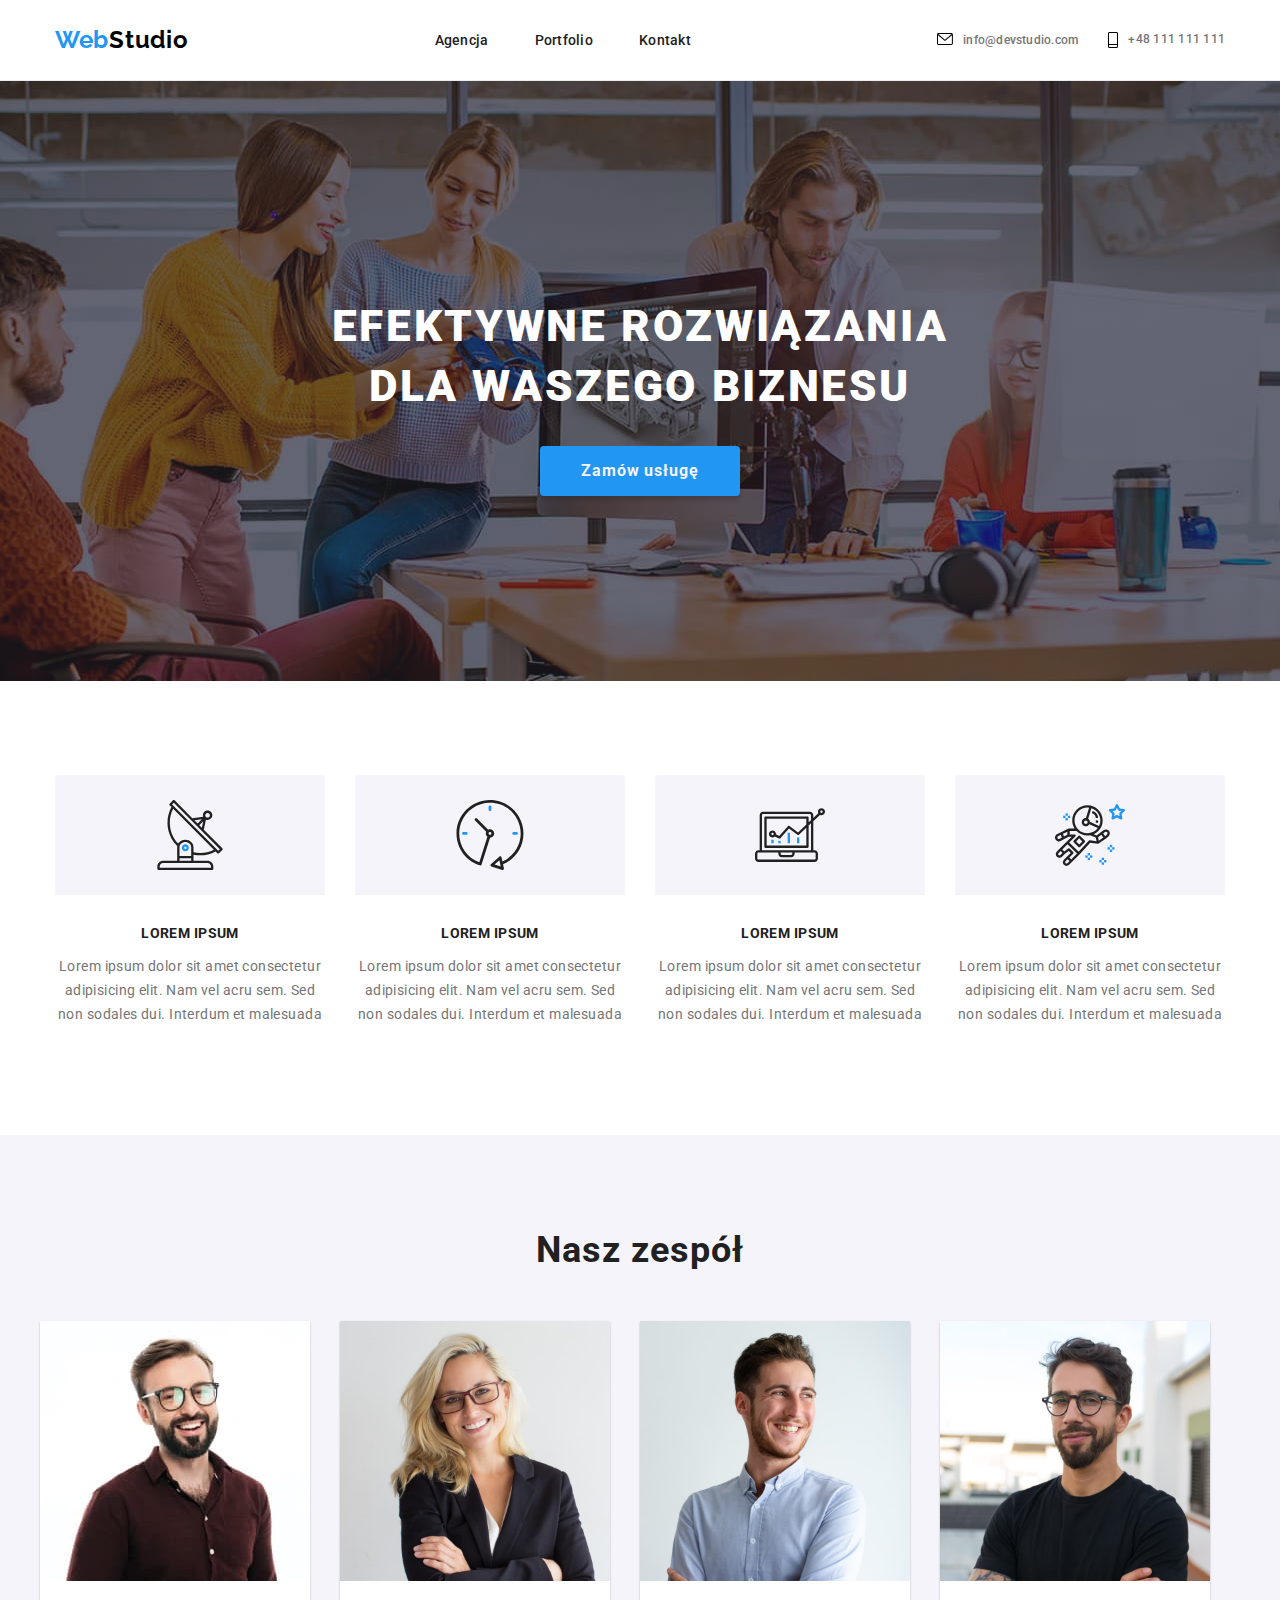
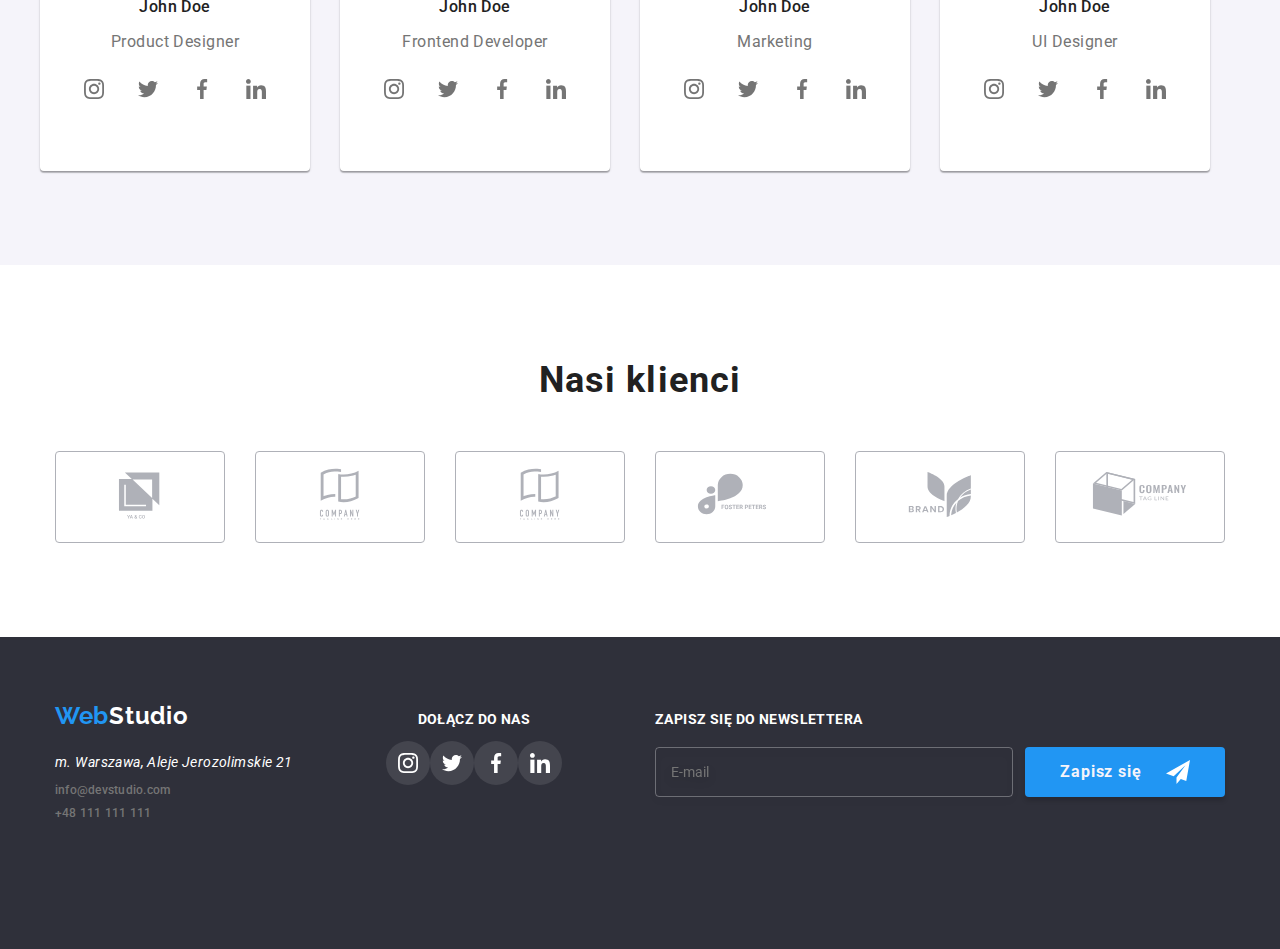
==== index.html @ fd556569 "modal-all devices" ====
<!DOCTYPE html>
<html lang="en">

<head>
    <meta charset="UTF-8">
    <meta http-equiv="X-UA-Compatible" content="IE=edge">
    <meta name="viewport" content="width=device-width, initial-scale=1.0">
    <title>WebStudio</title>
    <link rel="stylesheet" href="./css/modern-normalize.css">
    <link rel="stylesheet" href="./sass/main.css">
    <link rel="preconnect" href="https://fonts.googleapis.com">
    <link rel="preconnect" href="https://fonts.gstatic.com" crossorigin>
    <link
        href="https://fonts.googleapis.com/css2?family=Raleway:wght@700&family=Roboto:wght@400;500;700;900&display=swap"
        rel="stylesheet">
</head>

<body class="body">
    <section class="menu-section">
        <header class="page-header menu-section__page-header container">
            <a class="logo page-header__logo" href="index.html"><span
                    class="logo__accent">Web</span>Studio</a>
            <nav class="nav page-header__nav">
                <ul class="menu page-header__menu">
                    <li class="menu__item menu__item--start"><a class="menu__link active" href="index.html">Agencja</a></li>
                    <li class="menu__item menu__item--middle"><a class="menu__link" href="portfolio.html">Portfolio</a></li>
                    <li class="menu__item menu__item--end"><a class="menu__link" href="">Kontakt</a></li>
                </ul>
            </nav>
            <ul class="contact page-header__contact">
                <li class="contact__item contact__item--start">
                    <a class="link contact__link" href="mailto:info@devstudio.com">
                        <svg class="contact__icon contact__icon--start" width="16" height="12">
                            <use href="./images/icons.svg#icon-envelope"></use>
                        </svg>info@devstudio.com</a>
                </li>
                <li class="contact__item contact__item--end">
                    <a class="link contact__link" href="tel:+48111111111">
                        <svg class="contact__icon contact__icon--end" width="10" height="16">
                            <use href="./images/icons.svg#icon-Vector"></use>
                        </svg>+48 111 111 111</a>
                </li>
            </ul>
            <button class="menu-toggle js-open-menu btn-mobile-menu" type="button" aria-expanded="false" aria-controls="mobile-menu">
                <svg class="btn-mobile-menu__icon" width="40" height="40" viewBox="0 0 40 40" fill="none" xmlns="http://www.w3.org/2000/svg">
                    <path fill-rule="evenodd" clip-rule="evenodd"
                        d="M8 14.6667V12H32V14.6667H8ZM8 21.3333H32V18.6667H8V21.3333ZM8 28H32V25.3333H8V28Z" fill="black" />
                </svg>
            </button>

        </header>
    </section>
    <main>
        <section class="banner section__banner">
            <h1 class="banner__title banner__title--position">
                EFEKTYWNE ROZWIĄZANIA DLA WASZEGO BIZNESU</h1>
            <button class="button banner__button" type="button" data-modal-open>Zamów usługę</button>
        </section>
    <!-- FEATURES -->
        <section class="section">
            <ul class="feature-list container">
                <li class="feature-list__item feature-list__item--top">
                    <figure class="feature-card">
                        <svg class="feature-card__icon feature-card__icon--position" width="70" height="70">
                            <use href="./images/icons.svg#icon-antenna"></use>
                        </svg>
                        <figcaption class="feature-description feature-card__feature-description">
                            <p class="feature-description__name feature-description__name--position">LOREM IPSUM</p>
                            <p class="feature-description__text">
                                Lorem ipsum dolor sit amet consectetur
                                adipisicing elit. Nam vel acru sem. Sed
                                non sodales dui. Interdum et malesuada
                            </p>
                        </figcaption>
                    </figure>
                </li>
                <li class="feature-list__item feature-list__item--middle">
                    <figure class="feature-card">
                        <svg class="feature-card__icon feature-card__icon--position" width="70" height="70">
                            <use href="./images/icons.svg#icon-clock"></use>
                        </svg>
                        <figcaption class="feature-description feature-card__feature-description">
                            <p class="feature-description__name feature-description__name--position">LOREM IPSUM</p>
                            <p class="feature-description__text">
                                Lorem ipsum dolor sit amet consectetur
                                adipisicing elit. Nam vel acru sem. Sed
                                non sodales dui. Interdum et malesuada
                            </p>
                        </figcaption>
                    </figure>
                </li>
                <li class="feature-list__item feature-list__item--middle">
                    <figure class="feature-card">
                        <svg class="feature-card__icon feature-card__icon--position" width="70" height="70">
                            <use href="./images/icons.svg#icon-diagram"></use>
                        </svg>
                        <figcaption class="feature-description feature-card__feature-description">
                            <p class="feature-description__name feature-description__name--position">LOREM IPSUM</p>
                            <p class="feature-description__text">
                                Lorem ipsum dolor sit amet consectetur
                                adipisicing elit. Nam vel acru sem. Sed
                                non sodales dui. Interdum et malesuada
                            </p>
                        </figcaption>
                    </figure>
                </li>
                <li class="feature-list__item feature-list__item--down">
                    <figure class="feature-card">
                        <svg class="feature-card__icon feature-card__icon--position" width="70" height="70">
                            <use href="./images/icons.svg#icon-astronaut"></use>
                        </svg>
                        <figcaption class="feature-description feature-card__feature-description">
                            <p class="feature-description__name feature-description__name--position">LOREM IPSUM</p>
                            <p class="feature-description__text">
                                Lorem ipsum dolor sit amet consectetur
                                adipisicing elit. Nam vel acru sem. Sed
                                non sodales dui. Interdum et malesuada
                            </p>
                        </figcaption>
                    </figure>
                </li>
            </ul>
        </section>
    <!-- SERVICES -->
<!--         <section class="section container">
            <h2 class="section__title">Czym się zajmujemy</h2>
            <ul class="services-list">
                <li class="services-list__item services-list__item--left"><img src="images/image1.jpg" alt="człowiek piszący na klawiaturze" width="370"
                        height="294">
                    <div class="services-list__box services-list__box--position">
                        <p class="services-list__overlay services-list__overlay--position">aplikacje komputerowe</p>
                    </div>
                </li>
                <li class="services-list__item services-list__item--middle"><img src="images/image2.jpg" alt="człowiek używający telefonu" width="370"
                        height="294">
                    <div class="services-list__box services-list__box--position">
                        <p class="services-list__overlay services-list__overlay--position">aplikacje mobilne</p>
                    </div>
                </li>
                <li class="services-list__item services-list__item--right"><img src="images/image3.jpg" alt="tablet z paletą kolorów" width="370"
                        height="294">
                    <div class="services-list__box services-list__box--position">
                        <p class="services-list__overlay services-list__overlay--position">rozwiązania graficzne</p>
                    </div>
                </li>
            </ul>
        </section> -->
    <!-- TEAM -->
        <section class="team section">
            <h2 class="section__title">Nasz zespół</h2>
            <ul class="team-list container">
                <li>
                    <figure class="team-card team-list__team-card">
                        <img src="images/image4.jpg" alt="John Doe" width="270" height="260">
                        <figcaption>
                            <p class="team-card__name">John Doe</p>
                            <p class="team-card__description">Product Designer</p>
                        <ul class="social-list">
                            <li class="social-list__item social-list__item--position">
                                <a class="social-link social-list__social-link social-link--team" href="">
                                    <svg class="social-link__icon social-link__icon--team" width="20" height="20">
                                        <use href="./images/icons.svg#icon-instagram"></use>
                                    </svg></a>
                            </li>
                            <li class="social-list__item social-list__item--position">
                                <a class="social-link social-list__social-link social-link--team" href="">
                                    <svg class="social-link__icon social-link__icon--team" width="20" height="20">
                                        <use href="./images/icons.svg#icon-twitter"></use>
                                    </svg></a>
                            </li>
                            <li class="social-list__item social-list__item--position">
                                <a class="social-link social-list__social-link social-link--team" href="">
                                    <svg class="social-link__icon social-link__icon--team" width="20" height="20">
                                        <use href="./images/icons.svg#icon-facebook"></use>
                                    </svg></a>
                            </li>
                            <li class="social-list__item social-list__item--last">
                                <a class="social-link social-list__social-link social-link--team" href="">
                                    <svg class="social-link__icon social-link__icon--team" width="20" height="20">
                                        <use href="./images/icons.svg#icon-linkedin"></use>
                                    </svg></a>
                            </li>
                        </figcaption>
                    </figure>
                </li>
                <li>
                    <figure class="team-card team-list__team-card">
                        <img src="images/image5.jpg" alt="John Doe" width="270" height="260">
                        <figcaption>
                            <p class="team-card__name">John Doe</p>
                            <p class="team-card__description">Frontend Developer</p>
                            <ul class="social-list">
                                <li class="social-list__item social-list__item--position">
                                    <a class="social-link social-list__social-link social-link--team" href="">
                                        <svg class="social-link__icon social-link__icon--team" width="20" height="20">
                                            <use href="./images/icons.svg#icon-instagram"></use>
                                        </svg></a>
                                </li>
                                <li class="social-list__item social-list__item--position">
                                    <a class="social-link social-list__social-link social-link--team" href="">
                                        <svg class="social-link__icon social-link__icon--team" width="20" height="20">
                                            <use href="./images/icons.svg#icon-twitter"></use>
                                        </svg></a>
                                </li>
                                <li class="social-list__item social-list__item--position">
                                    <a class="social-link social-list__social-link social-link--team" href="">
                                        <svg class="social-link__icon social-link__icon--team" width="20" height="20">
                                            <use href="./images/icons.svg#icon-facebook"></use>
                                        </svg></a>
                                </li>
                                <li class="social-list__item social-list__item--last">
                                    <a class="social-link social-list__social-link social-link--team" href="">
                                        <svg class="social-link__icon social-link__icon--team" width="20" height="20">
                                            <use href="./images/icons.svg#icon-linkedin"></use>
                                        </svg></a>
                                </li>
                        </figcaption>
                    </figure>
                </li>
                <li>
                    <figure class="team-card team-list__team-card">
                        <img src="images/image6.jpg" alt="John Doe" width="270" height="260">
                        <figcaption>
                            <p class="team-card__name">John Doe</p>
                            <p class="team-card__description">Marketing</p>
                            <ul class="social-list">
                                <li class="social-list__item social-list__item--position">
                                    <a class="social-link social-list__social-link social-link--team" href="">
                                        <svg class="social-link__icon social-link__icon--team" width="20" height="20">
                                            <use href="./images/icons.svg#icon-instagram"></use>
                                        </svg></a>
                                </li>
                                <li class="social-list__item social-list__item--position">
                                    <a class="social-link social-list__social-link social-link--team" href="">
                                        <svg class="social-link__icon social-link__icon--team" width="20" height="20">
                                            <use href="./images/icons.svg#icon-twitter"></use>
                                        </svg></a>
                                </li>
                                <li class="social-list__item social-list__item--position">
                                    <a class="social-link social-list__social-link social-link--team" href="">
                                        <svg class="social-link__icon social-link__icon--team" width="20" height="20">
                                            <use href="./images/icons.svg#icon-facebook"></use>
                                        </svg></a>
                                </li>
                                <li class="social-list__item social-list__item--last">
                                    <a class="social-link social-list__social-link social-link--team" href="">
                                        <svg class="social-link__icon social-link__icon--team" width="20" height="20">
                                            <use href="./images/icons.svg#icon-linkedin"></use>
                                        </svg></a>
                                </li>
                        </figcaption>
                    </figure>
                </li>
                <li>
                    <figure class="team-card team-list__team-card team-card--last">
                        <img src="images/image7.jpg" alt="John Doe" width="270" height="260">
                        <figcaption>
                            <p class="team-card__name">John Doe</p>
                            <p class="team-card__description">UI Designer</p>
                            <ul class="social-list">
                                <li class="social-list__item social-list__item--position">
                                    <a class="social-link social-list__social-link social-link--team" href="">
                                        <svg class="social-link__icon social-link__icon--team" width="20"
                                            height="20">
                                            <use href="./images/icons.svg#icon-instagram"></use>
                                        </svg></a>
                                </li>
                                <li class="social-list__item social-list__item--position">
                                    <a class="social-link social-list__social-link social-link--team" href="">
                                        <svg class="social-link__icon social-link__icon--team" width="20"
                                            height="20">
                                            <use href="./images/icons.svg#icon-twitter"></use>
                                        </svg></a>
                                </li>
                                <li class="social-list__item social-list__item--position">
                                    <a class="social-link social-list__social-link social-link--team" href="">
                                        <svg class="social-link__icon social-link__icon--team" width="20"
                                            height="20">
                                            <use href="./images/icons.svg#icon-facebook"></use>
                                        </svg></a>
                                </li>
                                <li class="social-list__item social-list__item--last">
                                    <a class="social-link social-list__social-link social-link--team" href="">
                                        <svg class="social-link__icon social-link__icon--team" width="20"
                                            height="20">
                                            <use href="./images/icons.svg#icon-linkedin"></use>
                                        </svg></a>
                                </li>
                            </ul>
                        </figcaption>
                    </figure>
                </li>
            </ul>
        </section>
    <!-- CLIENTS -->    
        <section class="section">
            <h2 class="section__title">Nasi klienci</h2>
            <ul class="client-list container">
                <li class="client-list__item client-list__item--position">
                    <a href="">
                        <svg class="client-list__logo" width="106" height="60.04">
                            <use href="./images/icons.svg#icon-Logo1"></use>
                        </svg>
                    </a>
                </li>
                <li class="client-list__item client-list__item--position">
                    <a href=""><svg class="client-list__logo" width="106" height="60.04">
                            <use href="./images/icons.svg#icon-Logo2"></use>
                        </svg>
                    </a>
                </li>
                <li class="client-list__item client-list__item--position">
                    <a href=""><svg class="client-list__logo" width="106" height="60">
                            <use href="./images/icons.svg#icon-Logo3"></use>
                        </svg></a>
                </li>
                <li class="client-list__item client-list__item--position">
                    <a href=""><svg class="client-list__logo" width="106" height="60">
                            <use href="./images/icons.svg#icon-Logo4"></use>
                        </svg></a>
                </li>
                <li class="client-list__item client-list__item--position">
                    <a href=""><svg class="client-list__logo" width="106" height="60">
                            <use href="./images/icons.svg#icon-Logo5"></use>
                        </svg></a>
                </li>
                <li class="client-list__item client-list__item--position">
                    <a href=""><svg class="client-list__logo" width="106" height="60">
                            <use href="./images/icons.svg#icon-Logo6"></use>
                        </svg></a>
                </li>
            </ul>

        </section>
    </main>
    <!-- FOOTER -->
    <footer class="footer">
        <section class="footer-content section">
            <section class="address">
                <a class="logo address__logo" href="index.html"><span class="logo__accent">Web</span>Studio</a>
                <ul class="address-list address__address-list">
                    <li class="address-list__item">
                        <address>
                            m. Warszawa, Aleje Jerozolimskie 21
                        </address>
                    </li>
                    <li class="address-list__item">
                        <a class="link address-list__link" href="mailto:info@devstudio.com">info@devstudio.com</a>
                    </li>
                    <li class="address-list__item address-list__item--last">
                        <a class="link address-list__link" href="tel:+48111111111">+48 111 111 111</a>
                    </li>
                </ul>
            </section>
            <div class="social footer__social">
                <p class="social__title social_title--position">dołącz do nas</p>
                <ul class="social-list">
                    <li class="social-list_item social-list__item social-list__item--position--position">
                        <a class="social-link social-list__social-link social-link--footer" href="">
                            <svg class="social-link__icon social-link__icon--footer" width="20" height="20">
                                <use href="./images/icons.svg#icon-instagram"></use>
                            </svg></a>
                    </li>
                    <li class="social-list_item social-list__item social-list__item--position--position">
                        <a class="social-link social-list__social-link social-link--footer" href="">
                            <svg class="social-link__icon social-link__icon--footer" width="20" height="20">
                                <use href="./images/icons.svg#icon-twitter">
                            </svg></a>
                    </li>
                    <li class="social-list_item social-list__item social-list__item--position--position">
                        <a class="social-link social-list__social-link social-link--footer" href="">
                            <svg class="social-link-icon social-link__icon--footer" width="20" height="20">
                                <use href="./images/icons.svg#icon-facebook">
                            </svg></a>
                    </li>
                    <li class="social-list_item social-list__item social-list__item--position--last">
                        <a class="social-link social-list__social-link social-link--footer" href="">
                            <svg class="social-link-icon social-link__icon--footer" width="20" height="20">
                                <use href="./images/icons.svg#icon-linkedin">
                            </svg></a>
                    </li>
                </ul>
            </div>
            <form class="newsletter footer__newsletter">
                <label class="newsletter__label">
                    Zapisz się do newslettera
                    <input class="newsletter__input newsletter__input--position" type="email" name="email" placeholder="E-mail" />
                </label>
                <button class="button newsletter__button button--with-icon-right" type="submit">Zapisz się
                    <svg class="newsletter__icon--right" width="24" height="24">
                        <use href="./images/icons.svg#icon-paperplane">
                        </use>
                    </svg>
                </button>
            </form>
        </section>
    </footer>
    <!-- MODAL -->
    <div class="backdrop is-hidden" data-modal>
        <div class="modal">
            <button type="button" class="close-btn modal__close-btn" data-modal-close>
                <svg class="modal__close-icon" width="11" height="11" viewBox="0 0 11 11"
                    fill="none" xmlns="http://www.w3.org/2000/svg">
                    <path
                        d="M11 1.10786L9.89214 0L5.5 4.39214L1.10786 0L0 1.10786L4.39214 5.5L0 9.89214L1.10786 11L5.5 6.60786L9.89214 11L11 9.89214L6.60786 5.5L11 1.10786Z"
                        fill="black" />
                </svg></button>
            <form class="form">
                <p class="form__title form__title--position">Zostaw swoje dane w formularzu poniżej</p>
                <label for="name" class="form__label form__label--position">
                    Imię
                    <input class="form__input form__input--position" type="text" name="name" id="name" />
                    <svg class="form__icon form-icon--first" height="12" width="12">
                        <use href="./images/icons.svg#icon-username"></use>
                    </svg>
                </label>
                <label for="phone_number" class="form__label form__label--position">
                    Telefon
                    <input class="form__input form__input--position" type="tel" name="phone_number" id="phone_number" />
                    <svg class="form__icon" height="13" width="13">
                        <use href="./images/icons.svg#icon-phone"></use>
                    </svg>
                </label>
                <label for="email" class="form__label form__label--position">
                    Email
                    <input class="form__input form__input--position" type="email" name="email" id="email" />
                    <svg class="form__icon form-icon--last" height="13" width="15">
                        <use href="./images/icons.svg#icon-mail"></use>
                    </svg>
                </label>
                <label for="comment" class="form__label form__label--position">
                    Komentarz
                    <textarea class="form__textarea form__textarea--position" name="comment" id="comment" placeholder="Wprowadź tekst"></textarea>
                </label>
                <input class="checkbox visually-hidden" type="checkbox" name="approval" id="approval" />
                <label for="approval" class="checkbox__label checkbox__label--position">Oświadczam iż akceptuję <a class="checkbox__accent" href="">Regulamin</a> i <a
                        class="checkbox__accent" href="">Politykę Prywatności</a>.
                </label>
                <button class="button form__button form__button--position" type="submit">Wyślij</button>
            </form>
        </div>
    </div>
<!-- MOBILE-MENU -->
    <div class="menu-container js-menu-container is-open mobile-menu" id="mobile-menu">
<!-- ma klase js-menu-container ! i w środku button do zamykania --> 
        <button type="button" class="menu-toggle js-close-menu mobile-menu__close-btn" type="button">
            X
 <!--            <svg class="mobile-menu__close-icon" width="24" height="24">
                <use href="./images/icons#mobile-menu-close"></use>
            </svg> -->
        </button>
        <ul class="mobile-list mobile-menu__mobile-list">
            <li class="mobile-list__item mobile-list__item--position"><a class="mobile-list__link active" href="index.html">Agencja</a></li>
            <li class="mobile-list__item mobile-list__item--position"><a class="mobile-list__link" href="portfolio.html">Portfolio</a></li>
            <li class="mobile-list__item"><a class="mobile-list__link" href="">Kontakt</a></li>
        </ul>
        <ul class="contact-details mobile-menu__contact-details">
            <li class="contact-details__item contact-details__item--start">
                <a class="link contact-details__link contact-details__link--tel" href="tel:+48111111111">
                +48 111 111 111</a>
                </li>
            <li class="contact-details__item contact-details__item--end">
                <a class="link contact-details__link" href="mailto:info@devstudio.com">
                info@devstudio.com</a>
            </li>
        </ul>
        <ul class="mobile-social mobile-menu__mobile-social">
            <li><a class="mobile-social__link mobile-social__link--start" href="">Instagram</a></li>
            <li><a class="mobile-social__link" href="">Twitter</a></li>
            <li><a class="mobile-social__link" href="">Facebook</a></li>
            <li><a class="mobile-social__link mobile-social__link--end" href="">LinkedIn</a></li>
        </ul>
    </div>
<!--klasa js-close-menu-->
    <script src="./js/modal.js"></script>
    <script src="./js/mobile-menu.js"></script>
    <script src="./js/body-scroll-lock.js"></script>
</body>

</html>
---- sass/main.css ----
.body {
  position: relative;
  min-width: 320px;
}

.container {
  max-width: 450px;
  margin: 0 auto;
  padding-left: 15px;
  padding-right: 15px;
}

.section {
  padding-top: 60px;
  padding-bottom: 60px;
  margin: 0;
}
.section__title {
  margin: 0;
  padding: 0;
  font-weight: 700;
  font-size: 28px;
  line-height: 33px;
  text-align: center;
  letter-spacing: 0.03em;
  font-family: "Roboto";
  font-style: normal;
  color: #212121;
}

.portfolio-body {
  background-color: #E5E5E5;
}

figure {
  margin: 0;
  padding: 0;
}

@media screen and (min-width: 768px) {
  .container {
    max-width: 738px;
  }
}
@media screen and (min-width: 1200px) {
  .container {
    max-width: 1200px;
  }

  .section {
    padding-top: 94px;
    padding-bottom: 94px;
  }
  .section__title {
    font-size: 36px;
    line-height: 1.17;
  }
}
.visually-hidden {
  position: absolute;
  clip: rect(1px 1px 1px 1px);
  clip: rect(1px, 1px, 1px, 1px);
  padding: 0;
  border: 0;
  height: 1px;
  width: 1px;
  overflow: hidden;
}

.button {
  width: 200px;
  height: 50px;
  box-shadow: 0px 4px 4px rgba(0, 0, 0, 0.15);
  border-radius: 4px;
  background-color: #2196F3;
  color: #F5F4FA;
  font-family: "Roboto";
  font-style: normal;
  font-weight: 700;
  font-size: 16px;
  line-height: 30px;
  cursor: pointer;
  align-items: center;
  text-align: center;
  letter-spacing: 0.06em;
  border: 0px;
}
.button--with-icon-right {
  display: flex;
  margin: 0 auto;
  align-items: center;
  justify-content: center;
  /* padding: 10px 24px 10px 42px; */
}
.button--small {
  font-weight: 500;
  background-color: #F5F4FA;
  color: #212121;
  line-height: 1.62;
  letter-spacing: 0.03em;
  width: 121px;
  height: 38px;
  transition: color 250ms cubic-bezier(0.4, 0, 0.2, 1), background-color 250ms cubic-bezier(0.4, 0, 0.2, 1), box-shadow 250ms cubic-bezier(0.4, 0, 0.2, 1);
  box-shadow: none;
}
.button--small:hover, .button--small:focus {
  background-color: #2196F3;
  color: #FFFFFF;
  box-shadow: 0px 3px 1px rgba(0, 0, 0, 0.1), 0px 1px 2px rgba(0, 0, 0, 0.08), 0px 2px 2px rgba(0, 0, 0, 0.12);
}

.mobile-menu {
  display: flex;
  flex-direction: column;
  justify-content: space-between;
  position: fixed;
  top: 0;
  left: 0;
  width: 100vw;
  height: 100vh;
  background-color: #FFFFFF;
  z-index: 2;
  transform: translateX(0);
  transition: 250ms cubic-bezier(0.4, 0, 0.2, 1);
}
.mobile-menu.is-open {
  transform: translateX(100%);
}
.mobile-menu__close-btn {
  position: absolute;
  top: 21px;
  right: 25px;
  display: flex;
  align-items: center;
  justify-content: center;
  max-width: 40px;
  height: 40px;
  cursor: pointer;
  border: none;
  z-index: 3;
}
.mobile-menu__close-icon {
  position: relative;
  width: 24px;
  height: 24px;
  overflow: visible;
  display: block;
  z-index: 4;
}
.mobile-menu__mobile-list {
  padding-top: 48px;
  padding-left: 40px;
}
.mobile-menu__contact-details {
  padding-left: 40px;
  margin: 0;
}
.mobile-menu__social {
  margin-left: 40px;
}

.mobile-list {
  list-style: none;
  margin: 0;
}
.mobile-list__item {
  font-family: "Roboto";
  font-style: normal;
  font-weight: 500;
  font-size: 40px;
  line-height: 47px;
  letter-spacing: 0.02em;
  padding-bottom: 0;
}
.mobile-list__item--position {
  padding-bottom: 32px;
}
.mobile-list__link {
  text-decoration: none;
  color: #212121;
}

.active::after {
  display: none;
}

.contact-details {
  list-style: none;
  margin-top: 302px;
}
.contact-details__item {
  font-family: "Roboto";
  font-style: normal;
  font-weight: 500;
}
.contact-details__item--start {
  font-size: 34px;
  line-height: 40px;
  letter-spacing: 0.02em;
}
.contact-details__item--end {
  font-size: 24px;
  line-height: 28px;
  letter-spacing: 0.02em;
  padding-top: 32px;
  padding-bottom: 64px;
}
.contact-details__link {
  color: #757575;
}
.contact-details__link--tel {
  color: #2196F3;
}
.contact-details__link:hover, .contact-details__link:focus {
  display: none;
}

.mobile-social {
  display: flex;
  flex-wrap: nowrap;
  list-style: none;
  align-items: center;
}
.mobile-social__link {
  font-family: "Roboto";
  font-style: normal;
  font-weight: 500;
  font-size: 18px;
  line-height: 22px;
  letter-spacing: 0.02em;
  color: #2196F3;
  text-decoration: none;
  padding-right: 10px;
  padding-left: 10px;
  border-right: 1px solid rgba(33, 33, 33, 0.2);
}
.mobile-social__link--start {
  padding-left: 0;
}
.mobile-social__link--end {
  border-right: none;
}

@media screen and (min-width: 768px) {
  .mobile-menu {
    display: none;
  }
}
.menu-section {
  border-bottom: 1px solid #ECECEC;
}

.page-header {
  background-color: #FFFFFF;
  display: flex;
  align-items: center;
  justify-content: space-between;
}
.page-header__nav {
  display: none;
}

.active {
  position: relative;
  top: 0px;
  left: 0px;
  display: flex;
  color: #2196F3;
}
.active::after {
  content: "";
  width: 51px;
  position: absolute;
  border-top: 4px solid #2196F3;
  border-radius: 2px;
  top: 40px;
}

.btn-mobile-menu {
  border: none;
  background-color: #FFFFFF;
}
.btn-mobile-menu__icon {
  cursor: pointer;
}
.btn-mobile-menu__icon:hover, .btn-mobile-menu__icon:focus {
  color: #2196F3;
}

@media screen and (min-width: 768px) {
  .btn-mobile-menu {
    display: none;
  }

  .page-header__nav {
    display: flex;
    padding-top: 32px;
  }
  .page-header__menu {
    margin-left: 0px;
    padding-bottom: 0px;
    margin: 0;
    padding: 0;
  }

  .menu {
    display: flex;
    max-width: 282px;
    height: 48px;
    font-family: "Roboto";
    font-style: normal;
    font-weight: 500;
    font-size: 14px;
    line-height: 16px;
    letter-spacing: 0.02em;
    color: #212121;
    background-color: #FFFFFF;
    list-style-type: none;
  }
  .menu__item--start, .menu__item--middle {
    padding-right: 46px;
  }
  .menu__link {
    transition: color 250ms cubic-bezier(0.4, 0, 0.2, 1);
    text-decoration: none;
    color: #212121;
  }
  .menu__link:hover, .menu__link:focus {
    color: #2196F3;
  }
}
/* .page-header {
    background-color:$indexBackgroundColor;
    font-size: 14px;
    font-weight: 500;
    line-height: 1.14;
    letter-spacing: 0.02em;
    display: flex;
    align-items: baseline;
    justify-content: center;
    font-family: 'Roboto', 'Raleway', sans-serif;
    color: $darkTextColor;

    &__nav{
        padding-top: 32px;
    }

    &__menu {
        margin-left: 0px;
        padding-bottom: 0px;
        margin: 0;
        padding: 0;
    }
}


.menu {
    display: flex;
    max-width: 254px;
    height: 48px;
    font-family: 'Roboto', 'Raleway', sans-serif;
    color: $darkTextColor;
    background-color:$indexBackgroundColor;
    list-style-type: none;
}


.menu__item{

    &--start,
    &--middle {
    padding-right: 46px;
    padding-top: 32px;
    }

    &--end {
    padding-top: 32px;
    }
}


.menu__link {
    transition: color 250ms cubic-bezier(0.4, 0, 0.2, 1);
    text-decoration: none;
    color: $darkTextColor;

    &:hover,
    &:focus {
        color: $brandColor;
    }
}

.active {
    position: relative;
    top: 0px;
    left: 0px;
    display: flex;
    color: $brandColor;

    &::after{
        content: "";
        width: 51px;
        position: absolute;
        border-top: 4px solid $brandColor;
        border-radius: 2px;
        top: 40px;
    }
}
 */
.logo {
  display: block;
  font-family: "Raleway";
  font-weight: 700;
  font-size: 24px;
  line-height: 28px;
  letter-spacing: 0.03em;
  transition: color 250ms cubic-bezier(0.4, 0, 0.2, 1);
  text-decoration: none;
  border: none;
}
.logo:hover, .logo:focus {
  color: #2196F3;
}
.logo__accent {
  color: #2196F3;
}

.page-header__logo {
  margin: 0;
  padding-top: 24px;
  padding-bottom: 25px;
  color: #000000;
  max-width: 145px;
}

/* .logo {
    font-family: 'Raleway';
    font-weight: 700;
    font-size: 26px;
    line-height: 1;
    letter-spacing: 0.03em;
    text-align: center;
    transition: color 250ms cubic-bezier(0.4, 0, 0.2, 1);
    text-decoration: none;

    &:hover,
    &:focus {
        color: $brandColor;
    }

    &__accent {
        color: $accentColor;
        }
}

.page-header__logo {
    margin-left: 0px;
    padding-left: 0px;
    padding-right: 0px;
    margin-right: 93px;
    padding-top: 24px;
    padding-bottom: 25px;
    color: $logoDarkColor;
    flex-basis: 145px;
} */
.address__logo {
  text-align: center;
  padding-bottom: 20px;
  color: #FFFFFF;
}

@media screen and (min-width: 768px) {
  .page-header__logo {
    padding-left: 0px;
    padding-right: 0px;
    margin-right: 0px;
  }
}
.link {
  text-decoration: none;
  display: flex;
  flex-wrap: nowrap;
  transition: color 250ms cubic-bezier(0.4, 0, 0.2, 1);
  font-family: "Roboto", "Raleway", sans-serif;
  background-color: #FFFFFF;
}
.link:hover, .link:focus {
  color: #2196F3;
}
.link:hover .contact__icon, .link:focus .contact__icon {
  fill: #2196F3;
}

/* .contact {
    display: flex;
    flex-wrap: nowrap;
    align-items: center;
    justify-content: center;
    list-style-type: none;
}

.contact__item{
    &--start{
        padding-right: 30px;
    }

    &--end{
        padding-right: 0px;
    }
}


.contact__icon {
    transition: fill 250ms cubic-bezier(0.4, 0, 0.2, 1);

    &--start,
    &--end{
        margin-right: 10px;
    }
}

 */
.page-header__contact {
  display: none;
  color: #757575;
  /*     margin-right: 0px;
      padding-right: 0px;
      padding-left: 0px;
      margin-left: 345px; */
}

.address-list__link,
.address-list__link {
  color: rgba(255, 255, 255, 0.6);
  display: block;
  background-color: #2F303A;
}

@media screen and (min-width: 768px) {
  .page-header__contact {
    padding-left: 0;
    margin: 0;
  }

  .contact {
    display: block;
    color: #757575;
    list-style: none;
  }

  .link {
    color: #757575;
    font-family: "Roboto";
    font-style: normal;
    font-weight: 500;
    font-size: 12px;
    line-height: 14px;
    letter-spacing: 0.02em;
  }

  .contact__icon {
    max-width: 14px;
    transition: fill 250ms cubic-bezier(0.4, 0, 0.2, 1);
  }
  .contact__icon--start, .contact__icon--end {
    margin-right: 8px;
  }
}
@media screen and (min-width: 1200px) {
  .contact {
    display: flex;
    flex-wrap: nowrap;
    align-items: center;
    justify-content: center;
  }

  .contact__item--start {
    padding-right: 30px;
  }
  .contact__item--end {
    padding-right: 0px;
  }

  .contact__icon {
    max-width: 16px;
  }
  .contact__icon--start, .contact__icon--end {
    margin-right: 10px;
  }
}
.section__banner {
  margin-left: auto;
  margin-right: auto;
  padding-left: 0;
}

.banner {
  background-color: #2F303A;
  display: flex;
  height: 400px;
  flex-direction: column;
  align-items: center;
  justify-content: center;
  background-image: linear-gradient(rgba(47, 48, 58, 0.4), rgba(47, 48, 58, 0.4)), url(../images/backphoto.jpg);
  background-size: cover;
  background-repeat: no-repeat;
  background-position: center;
}
.banner__title {
  font-family: "Roboto";
  font-style: normal;
  font-weight: 900;
  font-size: 26px;
  line-height: 42px;
  text-align: center;
  letter-spacing: 0.06em;
  text-transform: uppercase;
  color: #FFFFFF;
  max-width: 365px;
}
.banner__title--position {
  padding: 0;
  margin-bottom: 40px;
}

@media screen and (min-width: 768px) {
  .banner__title--position {
    padding: 0;
    margin-bottom: 30px;
  }
}
@media screen and (min-width: 1200px) {
  .banner {
    height: 600px;
  }
  .banner__title {
    font-size: 44px;
    line-height: 60px;
    max-width: 696px;
  }
  .banner__title--position {
    padding-left: 0px;
    padding-right: 0px;
  }
}
.feature-list {
  font-size: 14px;
  letter-spacing: 0.03em;
  list-style-type: none;
  margin: 0 auto;
}
.feature-list__item {
  display: flex;
  flex-direction: column;
  align-items: space-between;
  flex-basis: 994px;
  justify-content: center;
}
.feature-list__item--top, .feature-list__item--middle {
  margin-bottom: 30px;
}

.feature-card {
  display: flex;
  flex-direction: column;
  border-radius: 4px;
  align-items: center;
  justify-content: center;
  background-color: #F5F4FA;
}
.feature-card__icon--position {
  margin-top: 25px;
  margin-bottom: 25px;
}
.feature-card__feature-description {
  background-color: #FFFFFF;
  text-align: center;
}

.feature-description__name {
  font-family: "Roboto";
  font-style: normal;
  font-weight: 700;
  font-size: 14px;
  line-height: 16px;
  letter-spacing: 0.03em;
  text-transform: uppercase;
  color: #212121;
}
.feature-description__name--position {
  margin-top: 30px;
  margin-bottom: 10px;
}
.feature-description__text {
  font-family: "Roboto";
  font-style: normal;
  font-size: 14px;
  font-weight: 400;
  line-height: 1.71;
  letter-spacing: 0.03em;
  color: #757575;
}

@media screen and (min-width: 768px) {
  .feature-list {
    display: flex;
    flex-wrap: wrap;
    align-items: center;
    justify-content: space-between;
  }
  .feature-list__item {
    flex-basis: calc(50% - 30px);
    max-width: 354px;
  }
  .feature-list__item--top, .feature-list__item--middle {
    margin-bottom: 0px;
  }

  .feature-card {
    max-width: 345px;
  }
  .feature-card--position {
    margin-top: 0px;
    margin-bottom: 0px;
  }
}
@media screen and (min-width: 1200px) {
  .feature-list {
    flex-wrap: nowrap;
  }
  .feature-list__item {
    max-width: 270px;
    margin-bottom: 0px;
  }

  .feature-card {
    max-width: 270px;
  }
}
.services-list {
  display: flex;
  justify-content: space-between;
  list-style-type: none;
  padding: 0;
  margin: 0;
}
.services-list__item--left, .services-list__item--middle {
  margin-right: 30px;
  margin-top: 50px;
  margin-left: 0;
  position: relative;
}
.services-list__item--right {
  margin-top: 50px;
  margin-left: 0;
  position: relative;
}
.services-list__overlay {
  font-family: "Roboto";
  font-style: normal;
  text-transform: uppercase;
  font-weight: 700;
  font-size: 14px;
  line-height: 16px;
  text-align: center;
  letter-spacing: 0.03em;
  color: #FFFFFF;
}
.services-list__overlay--position {
  margin: 0;
  padding-top: 27px;
}
.services-list__box {
  width: 100%;
  height: 70px;
  background-color: rgba(47, 48, 58, 0.8);
}
.services-list__box--position {
  position: absolute;
  top: 224px;
  left: 0;
}

.team {
  background-color: #F5F4FA;
}

.team-list {
  list-style-type: none;
}
.team-list__team-card {
  margin-top: 30px;
  margin-right: 0;
  margin-left: 0;
}

.team-card {
  display: flex;
  flex-direction: column;
  flex-basis: 622px;
  max-width: 450px;
  align-items: center;
  background-color: #FFFFFF;
  box-shadow: 0px 1px 3px rgba(0, 0, 0, 0.12), 0px 1px 1px rgba(0, 0, 0, 0.14), 0px 2px 1px rgba(0, 0, 0, 0.2);
  border-radius: 0px 0px 4px 4px;
}
.team-card--last {
  margin-right: 0;
}
.team-card__name {
  font-family: "Roboto";
  font-style: normal;
  font-weight: 500;
  font-size: 16px;
  line-height: 19px;
  text-align: center;
  letter-spacing: 0.03em;
  color: #212121;
}
.team-card__description {
  color: #757575;
  font-family: "Roboto";
  font-style: normal;
  font-weight: 400;
  font-size: 16px;
  line-height: 19px;
  text-align: center;
  letter-spacing: 0.03em;
}

@media screen and (min-width: 768px) {
  .team-list {
    display: flex;
    flex-wrap: wrap;
    justify-content: center;
  }
  .team-list__team-card {
    margin-right: 30px;
  }

  .team-card {
    flex-basis: 536px;
    max-width: 354px;
  }
}
@media screen and (min-width: 1200px) {
  .team-list {
    flex-wrap: nowrap;
  }
  .team-list__team-card {
    margin-top: 50px;
  }

  .team-card {
    flex-basis: 260px;
    width: 270px;
  }
}
.social-list {
  display: flex;
  justify-content: center;
  list-style-type: none;
  margin: 0;
  padding: 0;
  /*     padding: 0 0 30px 0; */
}
.social-list__item--position {
  margin-right: 10px;
  margin-bottom: 60px;
}
.social-list__item--last {
  margin-right: 0px;
  margin-bottom: 60px;
}

.social-link {
  display: flex;
  width: 44px;
  height: 44px;
  border-radius: 50%;
  align-items: center;
  justify-content: center;
  transition: background-color 250ms cubic-bezier(0.4, 0, 0.2, 1);
}
.social-link--team {
  background-color: #FFFFFF;
}
.social-link__icon {
  transition: fill 250ms cubic-bezier(0.4, 0, 0.2, 1);
}
.social-link__icon--team {
  fill: #757575;
}
.social-link__icon--footer {
  fill: #FFFFFF;
}
.social-link:hover, .social-link:focus {
  background-color: #2196F3;
  fill: #FFFFFF;
}
.social-link:hover .social-link__icon--team, .social-link:focus .social-link__icon--team {
  fill: #FFFFFF;
}
.social-link--footer {
  background-color: rgba(255, 255, 255, 0.1);
}

.social {
  display: block;
}
.social__title {
  text-align: center;
  font-family: "Roboto";
  font-style: normal;
  font-weight: 700;
  font-size: 14px;
  line-height: 16px;
  letter-spacing: 0.03em;
  text-transform: uppercase;
  color: #FFFFFF;
}
.social__title--position {
  margin-bottom: 20px;
}

@media screen and (min-width: 768px) {
  .social__title--position {
    margin-top: 0;
  }
}
/* .social {
    display: flex;
    flex-direction: column;
    padding-left:70px;

    &__title{
        font-family: 'Roboto';
        font-style: normal;
        font-weight: 700;
        font-size: 14px;
        line-height: 16px;
        letter-spacing: 0.03em;
        text-transform: uppercase;
        color: $lightTextColor;

        &--position{
            margin-top: 0;
        }
    }
}
 */
.client-list {
  display: flex;
  flex-wrap: wrap;
  align-content: space-between;
  justify-content: space-between;
  list-style-type: none;
  margin: 0 auto;
}
.client-list__logo {
  fill: #AFB1B8;
  transition: fill 250ms cubic-bezier(0.4, 0, 0.2, 1);
}
.client-list__item {
  display: flex;
  flex-basis: calc(50% - 30px);
  max-width: 210px;
  height: 92px;
  border: 1px solid #AFB1B8;
  border-radius: 4px;
  align-items: center;
  justify-content: center;
  transition: border 250ms cubic-bezier(0.4, 0, 0.2, 1);
}
.client-list__item--position {
  margin-top: 30px;
}
.client-list__item--position-last {
  margin-top: 30px;
}
.client-list__item:hover, .client-list__item:focus {
  border: 1px solid #2196F3;
}
.client-list__item:hover .client-list__logo, .client-list__item:focus .client-list__logo {
  fill: #2196F3;
}

@media screen and (min-width: 768px) {
  .client-list__item {
    flex-basis: calc(33.3333333333% - 30px);
  }
}
@media screen and (min-width: 1200px) {
  .client-list__item {
    flex-basis: 170px;
    min-width: 170px;
    flex-wrap: nowrap;
    height: 92px;
  }
  .client-list__item--position {
    margin-top: 50px;
  }
}
.footer {
  background-color: #2F303A;
  font-size: 14px;
  line-height: 1.71;
  letter-spacing: 0.03em;
  color: #FFFFFF;
}

.footer-content {
  padding-top: 60px;
  padding-bottom: 60px;
}

.address {
  padding-bottom: 20px;
}

.address-list {
  list-style-type: none;
  margin: 0;
  padding: 0;
  text-align: center;
}
.address-list__item {
  margin-bottom: 8px;
  font-family: "Roboto";
  font-style: normal;
  font-weight: 400;
  font-size: 14px;
  line-height: 24px;
  letter-spacing: 0.03em;
  color: #FFFFFF;
}
.address-list__item--last {
  margin-bottom: 0;
}

@media screen and (min-width: 768px) {
  .footer-content {
    display: flex;
    flex-wrap: wrap;
    justify-content: space-between;
    align-items: baseline;
    margin: 0 89px 0 76px;
  }

  .address {
    padding-bottom: 60px;
  }
}
@media screen and (min-width: 1200px) {
  .footer-content {
    max-width: 1200px;
    flex-wrap: nowrap;
    margin: 0 auto;
    padding-right: 15px;
    padding-left: 15px;
  }

  .address {
    display: flex;
    flex-direction: column;
    align-items: flex-start;
  }

  .address-list {
    display: flex;
    flex-direction: column;
  }
  .address-list__item {
    margin-bottom: 9px;
    display: inline-block;
    text-align: left;
  }
}
/* 

.address {
    display: flex;
    flex-direction: column;
    align-items: flex-start;
}


.address-list {
    width: 246px;
    height: 81px;
    display: flex;
    flex-direction: column;
    list-style-type: none;
    margin: 0;
    padding: 0;

    &__item{
        margin-bottom: 9px;
        display: inline-block;
        font-family: 'Roboto';
        font-style: normal;
        font-weight: 400;
        font-size: 14px;
        line-height: 24px;
        letter-spacing: 0.03em;
        color: $lightTextColor;
    }
} */
.newsletter__label {
  display: block;
  font-family: "Roboto";
  font-style: normal;
  font-weight: 700;
  font-size: 14px;
  line-height: 16px;
  letter-spacing: 0.03em;
  text-transform: uppercase;
  color: #FFFFFF;
  text-align: center;
}
.newsletter__input {
  display: block;
  width: 358px;
  height: 50px;
  background-color: inherit;
  border: 1px solid rgba(255, 255, 255, 0.3);
  filter: drop-shadow(0px 4px 4px rgba(0, 0, 0, 0.15));
  border-radius: 4px;
}
.newsletter__input--position {
  margin: 20px auto;
  padding-left: 15px;
}
.newsletter__input:placeholder {
  font-family: "Roboto";
  font-style: normal;
  display: flex;
  align-items: center;
  letter-spacing: 0.03em;
  color: rgba(255, 255, 255, 0.6);
  font-weight: 400;
  font-size: 16px;
  line-height: 20px;
  letter-spacing: 0.03em;
}
.newsletter__icon--right {
  margin-left: 24px;
}

@media screen and (min-width: 768px) {
  .newsletter {
    display: block;
    text-align: center;
    margin: 0 auto;
    padding: 0 152px 0 166px;
  }
}
@media screen and (min-width: 1200px) {
  .newsletter {
    padding: 0;
    display: flex;
    justify-content: space-between;
    margin: 0;
    align-items: flex-end;
  }
  .newsletter__label {
    text-align: left;
    display: flex;
    flex-direction: column;
    padding-bottom: 0;
  }
  .newsletter__input--position {
    margin-right: 12px;
    margin-bottom: 0;
  }
}
/* .footer__newsletter {
    padding-left: 78px;
}

.newsletter {
    display: flex;

    &__label{
        font-family: 'Roboto';
        font-style: normal;
        font-weight: 700;
        font-size: 14px;
        line-height: 16px;
        letter-spacing: 0.03em;
        text-transform: uppercase;
        color: $lightTextColor;
        display: flex;
        flex-direction: column;
    }

    &__input{
        width: 358px;
        height: 50px;
        background-color: inherit;
        border: 1px solid rgba(255, 255, 255, 0.3);
        filter: drop-shadow(0px 4px 4px rgba(0, 0, 0, 0.15));
        border-radius: 4px;

        &--position{
            margin-right: 12px;
            margin-top: 20px;
            padding: 15px 295px 15px 16px;
        }

        &:placeholder{
            font-family: 'Roboto';
            font-style: normal;
            display: flex;
            align-items: center;
            letter-spacing: 0.03em;
            color: rgba(255, 255, 255, 0.6);
            font-weight: 400;
            font-size: 16px;
            line-height: 20px;
            letter-spacing: 0.03em;
        }
    }

    &__icon{

        &--right{
            margin-left: 24px;
        }
    }
}

 */
.filters {
  display: flex;
  flex-direction: row;
  flex-wrap: wrap;
  justify-content: center;
  list-style-type: none;
}
.filters__item--position {
  margin-right: 8px;
  margin-left: 0;
  margin-top: 0;
  margin-bottom: 34px;
}
.filters__item--last {
  margin: 0;
  margin-bottom: 34px;
}

.project__filters {
  padding: 0;
  margin: 0;
}

.project-list {
  display: flex;
  flex-wrap: wrap;
  justify-content: space-between;
  margin: 0;
  list-style-type: none;
  padding: 0;
}
.project-list__item {
  margin-left: 0;
  margin-top: 0px;
}
.project-list__item--first-row {
  margin-bottom: 30px;
}
.project-list__item--last-row {
  margin-top: 30px;
}

.project-card {
  display: flex;
  flex-direction: column;
  flex-basis: 404px;
  max-width: 370px;
  transition: box-shadow 250ms cubic-bezier(0.4, 0, 0.2, 1);
}
.project-card:hover, .project-card:focus {
  box-shadow: 0px 1px 1px rgba(0, 0, 0, 0.12), 0px 4px 4px rgba(0, 0, 0, 0.06), 1px 4px 6px rgba(0, 0, 0, 0.16);
}
.project-card__project-description {
  padding: 20px 24px;
  z-index: 2;
}
.project-card__overlay {
  font-family: "Roboto";
  font-style: normal;
  position: absolute;
  top: 0;
  left: 0;
  width: 100%;
  height: 294px;
  background-color: rgba(33, 150, 243, 0.9);
  transform: translateY(100%);
  transition: transform 250ms cubic-bezier(0.4, 0, 0.2, 1);
  margin: 0;
  font-weight: 400;
  font-size: 18px;
  line-height: 1.56;
  letter-spacing: 0.03em;
  color: #FFFFFF;
  padding: 49px 45px 49px 24px;
}

.project-description {
  border: 1px solid #EEEEEE;
  background-color: #FFFFFF;
}
.project-description__name {
  font-family: "Roboto";
  font-style: normal;
  font-weight: 700;
  font-size: 18px;
  line-height: 36px;
  letter-spacing: 0.06em;
  color: #212121;
  margin-top: 0;
  margin-bottom: 4px;
}
.project-description__text {
  font-family: "Roboto";
  font-style: normal;
  font-weight: 400;
  font-size: 16px;
  letter-spacing: 0.03em;
  line-height: 1.88;
  color: #757575;
  margin: 0;
}

.box {
  position: relative;
  top: 0;
  left: 0;
  width: 100%;
  height: 100%;
  overflow: hidden;
  z-index: 1;
}
.box:hover .project-card__overlay {
  transform: translateY(0%);
}

.modal {
  position: -webkit-sticky;
  position: sticky;
  max-width: 450px;
  height: 609px;
  margin: 0 auto;
  top: 93px;
  background: #FFFFFF;
  box-shadow: 0px 1px 3px rgba(0, 0, 0, 0.12), 0px 1px 1px rgba(0, 0, 0, 0.14), 0px 2px 1px rgba(0, 0, 0, 0.2);
  border-radius: 4px;
  transition: 250ms cubic-bezier(0.4, 0, 0.2, 1);
  transition-property: transform, opacity, visibility;
}
.modal__close-icon {
  z-index: 2;
  cursor: pointer;
}

.close-btn {
  position: relative;
  background: #FFFFFF;
  border: 1px solid rgba(0, 0, 0, 0.1);
  width: 30px;
  height: 30px;
  border-radius: 50%;
  top: 8px;
  left: 412px;
  z-index: 1;
}

.backdrop {
  position: absolute;
  width: 100%;
  height: 100%;
  left: 0px;
  top: 0px;
  background: rgba(0, 0, 0, 0.2);
  transition: 250ms cubic-bezier(0.4, 0, 0.2, 1);
  transition-property: transform, opacity, visibility;
}

.is-hidden {
  opacity: 0;
  visibility: hidden;
  pointer-events: none;
}
.is-hidden .modal {
  transform: translate(100%);
}

.form {
  position: absolute;
  width: 450px;
  height: 609px;
  left: 0px;
  top: 0;
  display: flex;
  flex-direction: column;
}
.form__title {
  text-align: center;
  color: #212121;
  font-family: "Roboto";
  font-style: normal;
  font-weight: 700;
  font-size: 20px;
  line-height: 30px;
  text-align: center;
  letter-spacing: 0.03em;
}
.form__title--position {
  padding-top: 40px;
  margin: 0 40px;
  padding-bottom: 12px;
}
.form__label {
  font-family: "Roboto";
  font-style: normal;
  font-weight: 400;
  font-size: 12px;
  line-height: 14px;
  letter-spacing: 0.01em;
  color: #757575;
  display: flex;
  flex-direction: column;
  text-transform: capitalize;
}
.form__label--position {
  padding-left: 40px;
  margin: 0;
  position: relative;
}
.form__label:focus-within .form__icon {
  fill: #2196F3;
}
.form__input, .form__textarea {
  border: 1px solid rgba(33, 33, 33, 0.2);
  border-radius: 4px;
}
.form__input:focus, .form__textarea:focus {
  outline: none;
}
.form__input:focus-within, .form__textarea:focus-within {
  border: 1px solid #2196F3;
  border-radius: 4px;
}
.form__input--position {
  margin-bottom: 10px;
  height: 40px;
  margin-top: 4px;
  margin-right: 40px;
  padding-left: 42px;
}
.form__textarea--position {
  height: 120px;
  padding: 16px 12px;
  margin-top: 4px;
  margin-right: 40px;
}
.form__textarea:placeholder {
  font-family: "Roboto";
  font-style: normal;
  font-weight: 400;
  font-size: 12px;
  line-height: 14px;
  letter-spacing: 0.01em;
  color: rgba(117, 117, 117, 0.5);
}
.form__icon {
  fill: #212121;
  position: absolute;
  left: 52px;
  top: 33px;
  height: 13px;
  width: 13px;
}
.form__icon--first {
  height: 12px;
  width: 12px;
  top: 34px;
}
.form__icon--last {
  height: 12px;
  width: 15px;
  top: 34px;
}
.form__button--position {
  margin: 30px 125px 40px 125px;
}

.checkbox__accent {
  text-decoration: underline;
  color: #2196F3;
}
.checkbox__label {
  font-family: "Roboto";
  font-style: normal;
  font-weight: 400;
  font-size: 12px;
  line-height: 14px;
  letter-spacing: 0.03em;
  color: #757575;
  position: relative;
  cursor: pointer;
}
.checkbox__label--position {
  padding-left: 40px;
  padding-right: 40px;
  padding-top: 20px;
}
.checkbox__label::before {
  content: "";
  display: inline-block;
  height: 15px;
  width: 16px;
  outline: 1px solid #212121;
  margin-right: 8px;
}
.checkbox:checked + .checkbox__label::before {
  background-image: url(../images/checkbox.png);
  background-repeat: no-repeat;
  background-position: 50% 50%;
  background-color: #2196F3;
  outline: none;
}

@media screen and (min-width: 768px) {
  .modal {
    top: 208px;
  }
}
@media screen and (min-width: 1200px) {
  .modal {
    max-width: 528px;
    height: 581px;
    top: 221px;
  }

  .close-btn {
    left: 490px;
  }

  .form {
    width: 528px;
    height: 581px;
  }
  .form__title {
    line-height: 30px;
  }
  .form__title--position {
    margin: 0 auto;
  }
  .form__button--position {
    margin: 30px 164px 40px 164px;
  }

  .checkbox__label {
    font-size: 14px;
    line-height: 24px;
  }
  .checkbox__label--position {
    padding-left: 55px;
    padding-right: 54px;
    padding-top: 20px;
  }
}/*# sourceMappingURL=main.css.map */
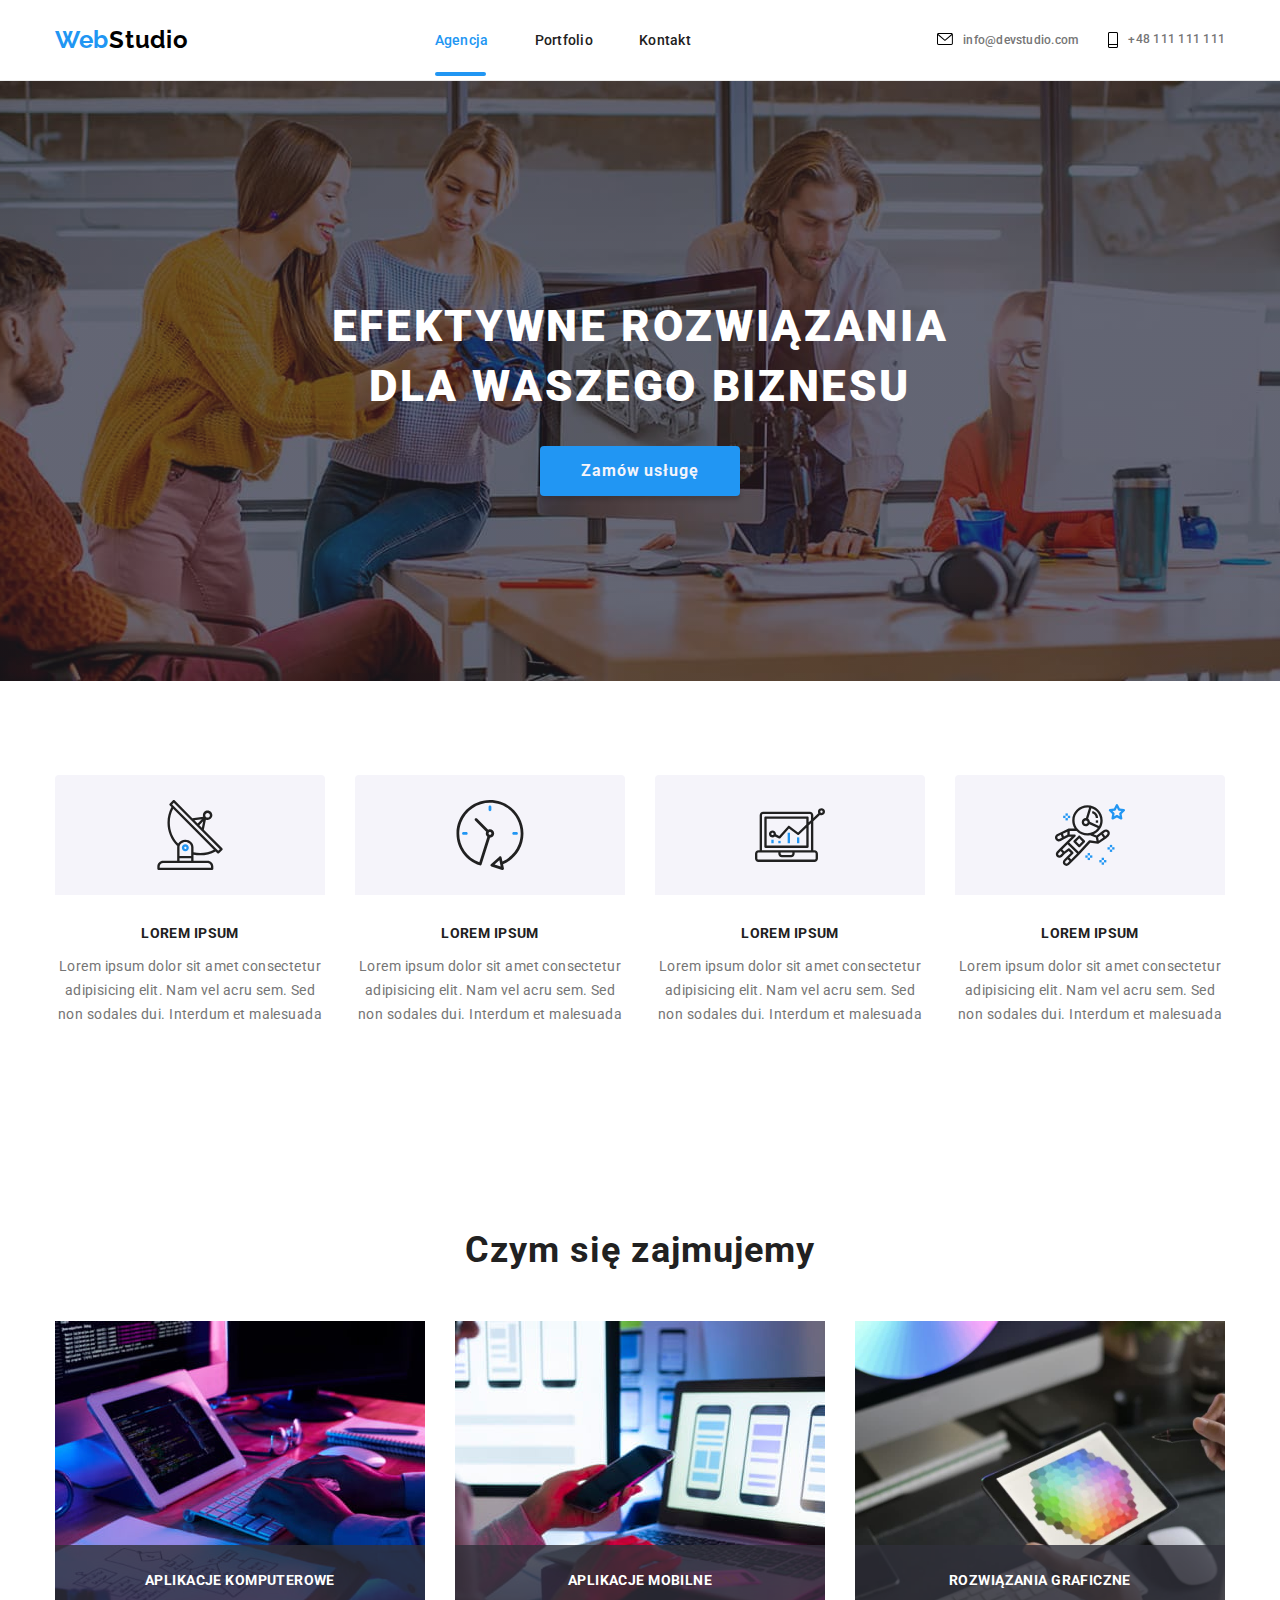
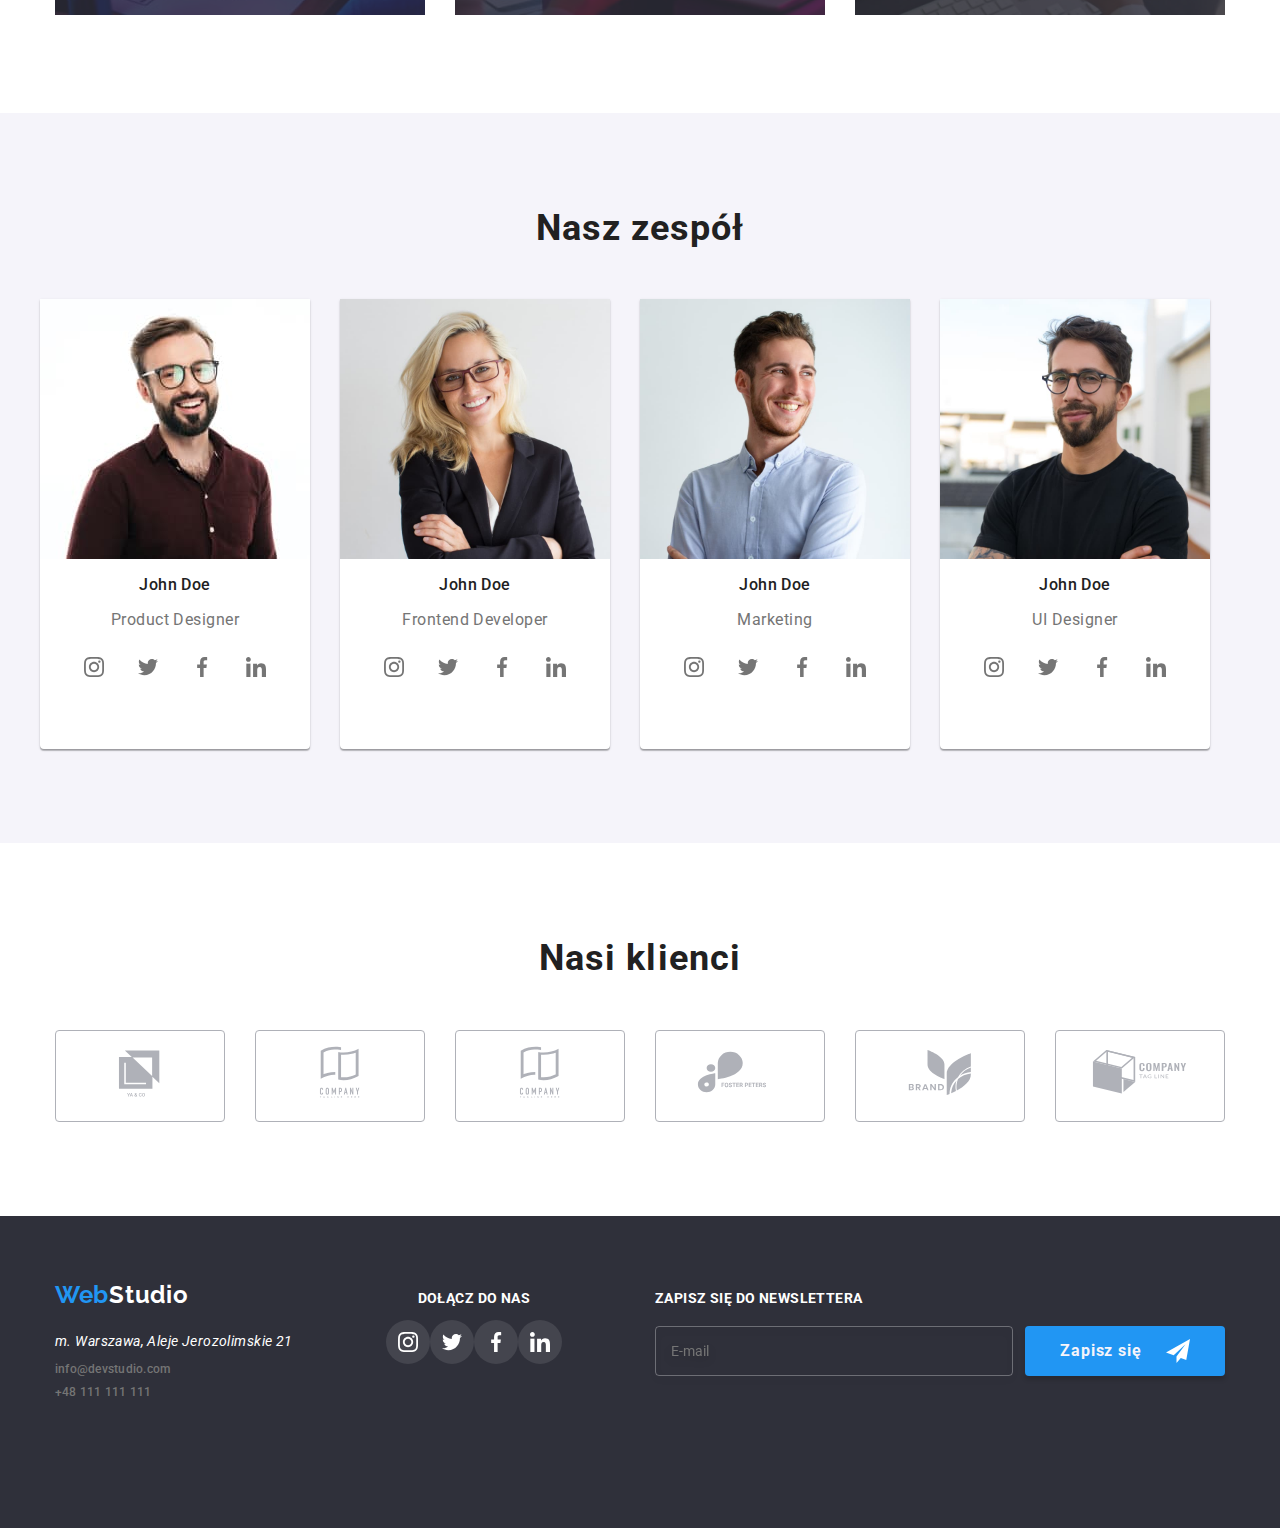
==== commit 62e5bd14: "class active" ====
--- a/index.html
+++ b/index.html
@@ -16,6 +16,7 @@
 </head>
 
 <body class="body">
+<!-- HEADER -->
     <section class="menu-section">
         <header class="page-header menu-section__page-header container">
             <a class="logo page-header__logo" href="index.html"><span
@@ -47,7 +48,6 @@
                         d="M8 14.6667V12H32V14.6667H8ZM8 21.3333H32V18.6667H8V21.3333ZM8 28H32V25.3333H8V28Z" fill="black" />
                 </svg>
             </button>
-
         </header>
     </section>
     <main>
@@ -122,9 +122,9 @@
             </ul>
         </section>
     <!-- SERVICES -->
-<!--         <section class="section container">
+        <section class="section section--services">
             <h2 class="section__title">Czym się zajmujemy</h2>
-            <ul class="services-list">
+            <ul class="services-list container">
                 <li class="services-list__item services-list__item--left"><img src="images/image1.jpg" alt="człowiek piszący na klawiaturze" width="370"
                         height="294">
                     <div class="services-list__box services-list__box--position">
@@ -144,7 +144,7 @@
                     </div>
                 </li>
             </ul>
-        </section> -->
+        </section>
     <!-- TEAM -->
         <section class="team section">
             <h2 class="section__title">Nasz zespół</h2>
@@ -474,7 +474,6 @@
 <!--klasa js-close-menu-->
     <script src="./js/modal.js"></script>
     <script src="./js/mobile-menu.js"></script>
-    <script src="./js/body-scroll-lock.js"></script>
 </body>
 
 </html>--- a/sass/main.css
+++ b/sass/main.css
@@ -120,11 +120,11 @@
   height: 100vh;
   background-color: #FFFFFF;
   z-index: 2;
-  transform: translateX(0);
+  transform: translateX(100%);
   transition: 250ms cubic-bezier(0.4, 0, 0.2, 1);
 }
 .mobile-menu.is-open {
-  transform: translateX(100%);
+  transform: translateX(0%);
 }
 .mobile-menu__close-btn {
   position: absolute;
@@ -180,8 +180,12 @@
   color: #212121;
 }
 
-.active::after {
-  display: none;
+.active {
+  position: relative;
+  top: 0px;
+  left: 0px;
+  display: flex;
+  color: #2196F3;
 }
 
 .contact-details {
@@ -258,22 +262,6 @@
 }
 .page-header__nav {
   display: none;
-}
-
-.active {
-  position: relative;
-  top: 0px;
-  left: 0px;
-  display: flex;
-  color: #2196F3;
-}
-.active::after {
-  content: "";
-  width: 51px;
-  position: absolute;
-  border-top: 4px solid #2196F3;
-  border-radius: 2px;
-  top: 40px;
 }
 
 .btn-mobile-menu {
@@ -327,6 +315,22 @@
   }
   .menu__link:hover, .menu__link:focus {
     color: #2196F3;
+  }
+
+  .active {
+    position: relative;
+    top: 0px;
+    left: 0px;
+    display: flex;
+    color: #2196F3;
+  }
+  .active::after {
+    content: "";
+    width: 51px;
+    position: absolute;
+    border-top: 4px solid #2196F3;
+    border-radius: 2px;
+    top: 40px;
   }
 }
 /* .page-header {
@@ -737,50 +741,57 @@
     max-width: 270px;
   }
 }
-.services-list {
-  display: flex;
-  justify-content: space-between;
-  list-style-type: none;
-  padding: 0;
-  margin: 0;
-}
-.services-list__item--left, .services-list__item--middle {
-  margin-right: 30px;
-  margin-top: 50px;
-  margin-left: 0;
-  position: relative;
-}
-.services-list__item--right {
-  margin-top: 50px;
-  margin-left: 0;
-  position: relative;
-}
-.services-list__overlay {
-  font-family: "Roboto";
-  font-style: normal;
-  text-transform: uppercase;
-  font-weight: 700;
-  font-size: 14px;
-  line-height: 16px;
-  text-align: center;
-  letter-spacing: 0.03em;
-  color: #FFFFFF;
-}
-.services-list__overlay--position {
-  margin: 0;
-  padding-top: 27px;
-}
-.services-list__box {
-  width: 100%;
-  height: 70px;
-  background-color: rgba(47, 48, 58, 0.8);
-}
-.services-list__box--position {
-  position: absolute;
-  top: 224px;
-  left: 0;
-}
-
+.section--services {
+  display: none;
+}
+
+@media screen and (min-width: 1200px) {
+  .section--services {
+    display: block;
+  }
+
+  .services-list {
+    display: flex;
+    justify-content: space-between;
+    list-style-type: none;
+  }
+  .services-list__item--left, .services-list__item--middle {
+    margin-right: 30px;
+    margin-top: 50px;
+    margin-left: 0;
+    position: relative;
+  }
+  .services-list__item--right {
+    margin-top: 50px;
+    margin-left: 0;
+    position: relative;
+  }
+  .services-list__overlay {
+    font-family: "Roboto";
+    font-style: normal;
+    text-transform: uppercase;
+    font-weight: 700;
+    font-size: 14px;
+    line-height: 16px;
+    text-align: center;
+    letter-spacing: 0.03em;
+    color: #FFFFFF;
+  }
+  .services-list__overlay--position {
+    margin: 0;
+    padding-top: 27px;
+  }
+  .services-list__box {
+    width: 100%;
+    height: 70px;
+    background-color: rgba(47, 48, 58, 0.8);
+  }
+  .services-list__box--position {
+    position: absolute;
+    top: 224px;
+    left: 0;
+  }
+}
 .team {
   background-color: #F5F4FA;
 }
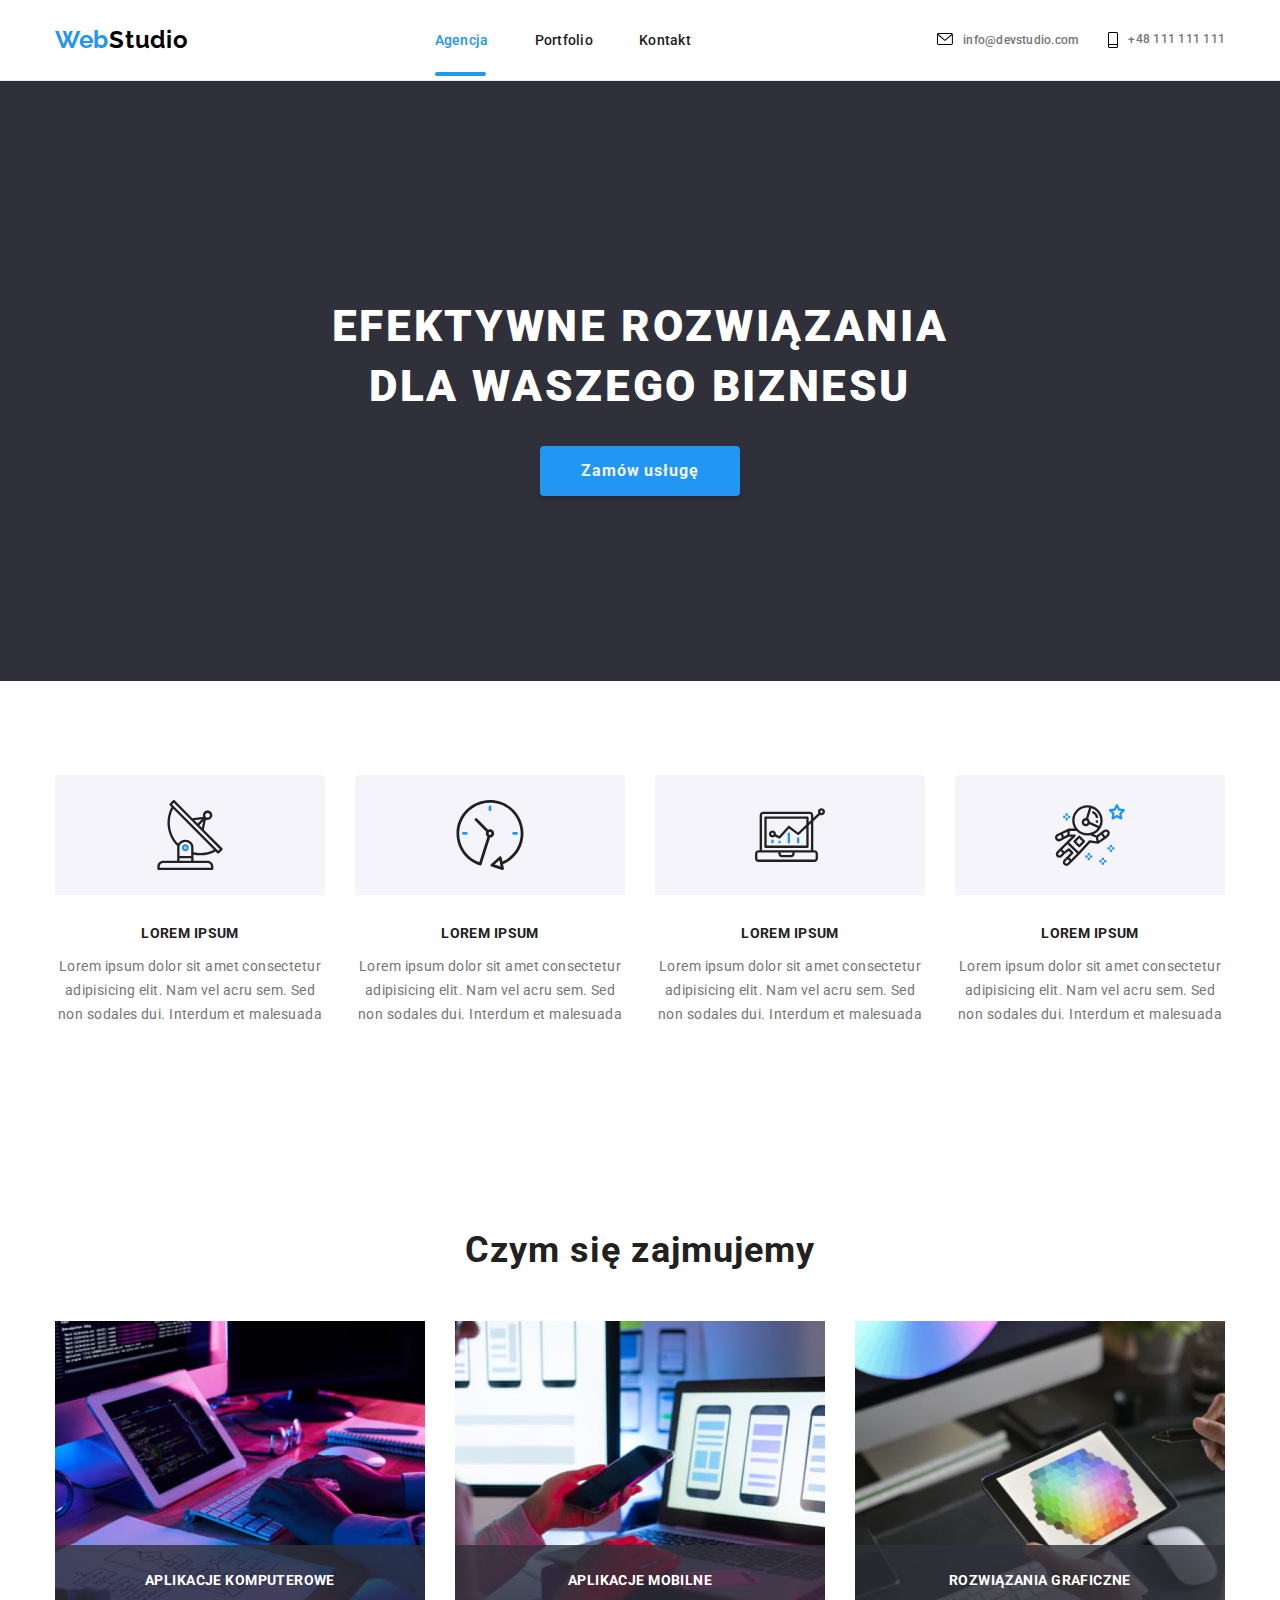
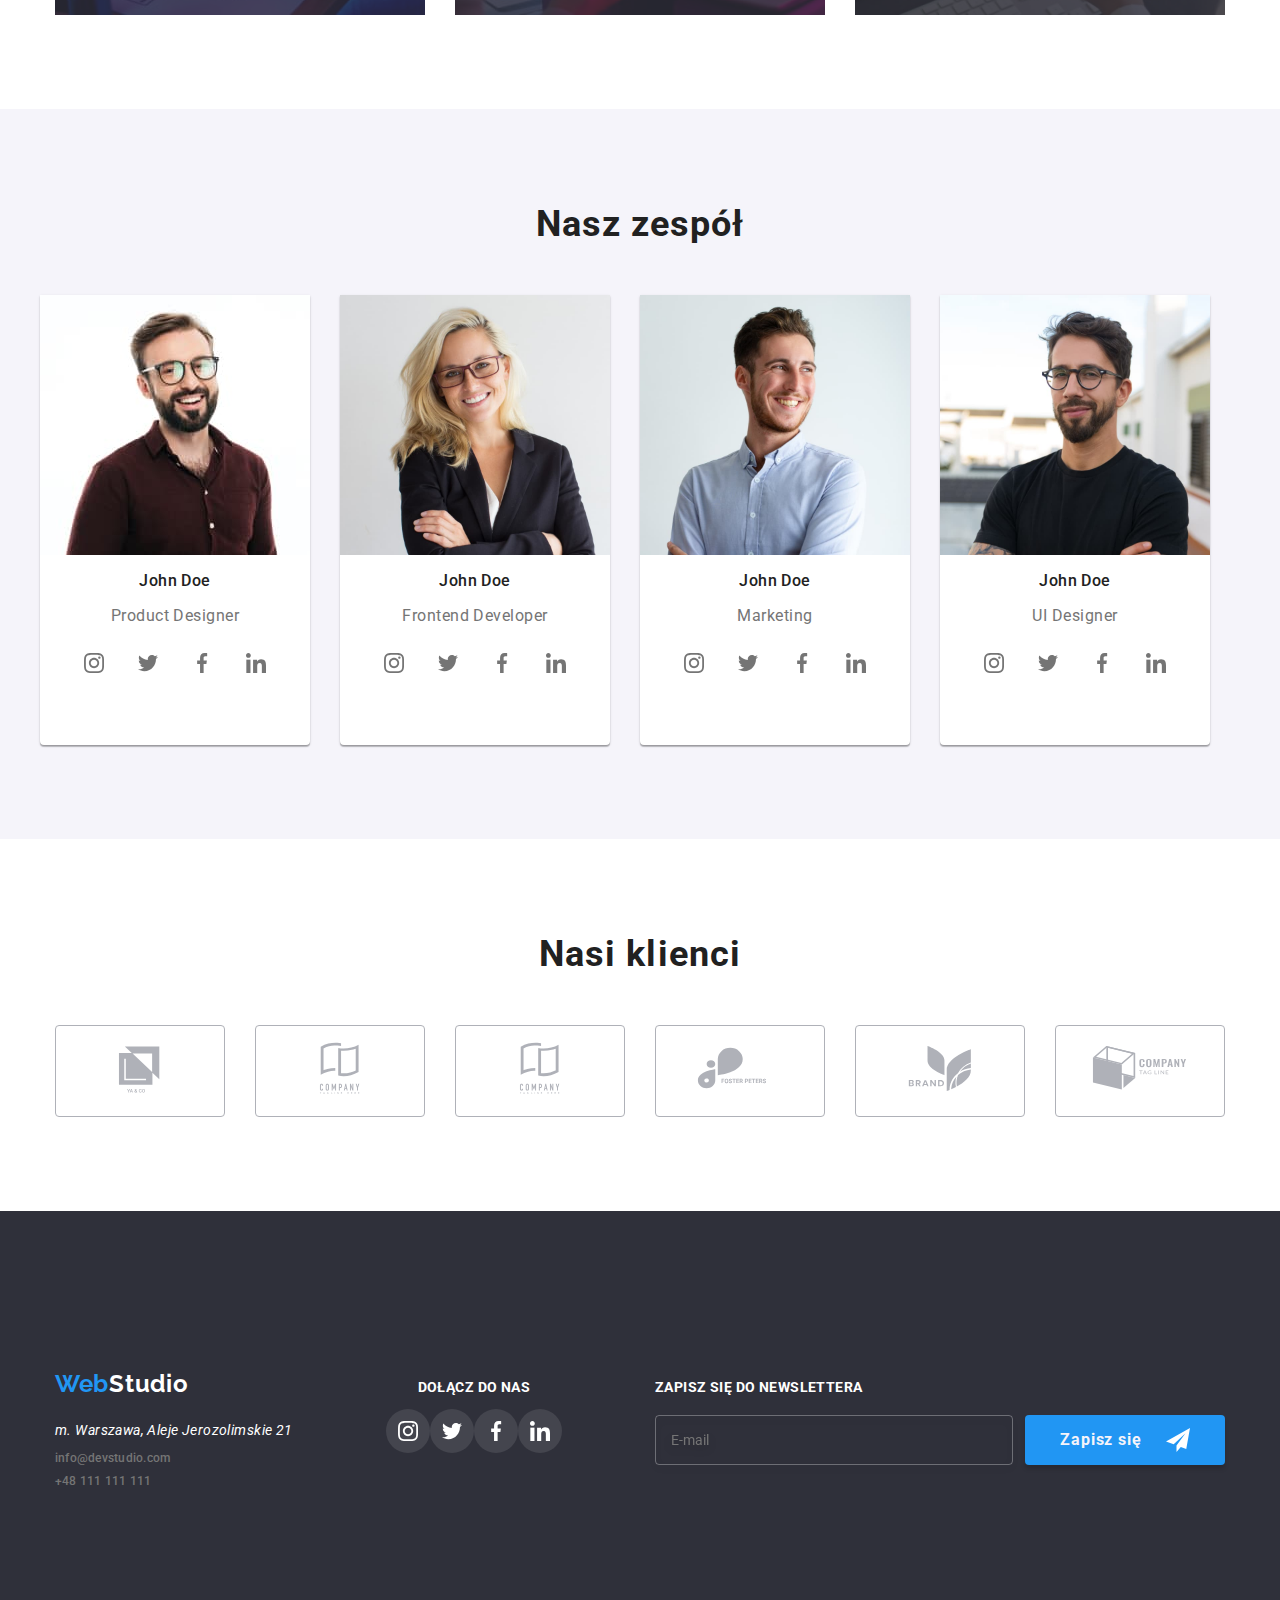
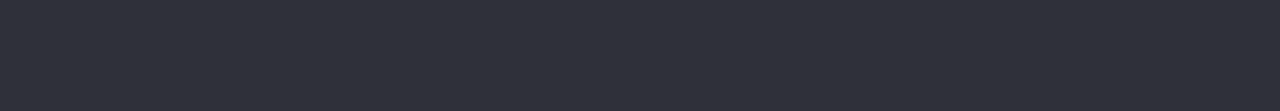
==== commit a16ead47: "new pictures uploaded" ====
--- a/index.html
+++ b/index.html
@@ -334,8 +334,8 @@
         </section>
     </main>
     <!-- FOOTER -->
-    <footer class="footer">
-        <section class="footer-content section">
+    <footer class="footer section">
+        <section class="footer-content container">
             <section class="address">
                 <a class="logo address__logo" href="index.html"><span class="logo__accent">Web</span>Studio</a>
                 <ul class="address-list address__address-list">
@@ -442,12 +442,11 @@
     </div>
 <!-- MOBILE-MENU -->
     <div class="menu-container js-menu-container is-open mobile-menu" id="mobile-menu">
-<!-- ma klase js-menu-container ! i w środku button do zamykania --> 
-        <button type="button" class="menu-toggle js-close-menu mobile-menu__close-btn" type="button">
-            X
- <!--            <svg class="mobile-menu__close-icon" width="24" height="24">
-                <use href="./images/icons#mobile-menu-close"></use>
-            </svg> -->
+        <div class="mobile-menu__content">
+        <button type="button" class="menu-toggle js-close-menu mobile-menu__close-btn">
+            <svg width="24" height="24">
+                <use href="./images/icons.svg#icon-close-black"></use>
+            </svg>
         </button>
         <ul class="mobile-list mobile-menu__mobile-list">
             <li class="mobile-list__item mobile-list__item--position"><a class="mobile-list__link active" href="index.html">Agencja</a></li>
@@ -470,8 +469,9 @@
             <li><a class="mobile-social__link" href="">Facebook</a></li>
             <li><a class="mobile-social__link mobile-social__link--end" href="">LinkedIn</a></li>
         </ul>
+        </div>
     </div>
-<!--klasa js-close-menu-->
+
     <script src="./js/modal.js"></script>
     <script src="./js/mobile-menu.js"></script>
 </body>
--- a/sass/main.css
+++ b/sass/main.css
@@ -1,6 +1,7 @@
 .body {
   position: relative;
   min-width: 320px;
+  max-width: 100vw;
 }
 
 .container {
@@ -14,6 +15,7 @@
   padding-top: 60px;
   padding-bottom: 60px;
   margin: 0;
+  min-width: 100vw;
 }
 .section__title {
   margin: 0;
@@ -26,6 +28,7 @@
   font-family: "Roboto";
   font-style: normal;
   color: #212121;
+  max-width: 100vw;
 }
 
 .portfolio-body {
@@ -35,6 +38,12 @@
 figure {
   margin: 0;
   padding: 0;
+}
+
+img {
+  display: block;
+  max-width: 100%;
+  height: auto;
 }
 
 @media screen and (min-width: 768px) {
@@ -98,10 +107,14 @@
   color: #212121;
   line-height: 1.62;
   letter-spacing: 0.03em;
-  width: 121px;
+  width: -webkit-fit-content;
+  width: -moz-fit-content;
+  width: fit-content;
   height: 38px;
   transition: color 250ms cubic-bezier(0.4, 0, 0.2, 1), background-color 250ms cubic-bezier(0.4, 0, 0.2, 1), box-shadow 250ms cubic-bezier(0.4, 0, 0.2, 1);
   box-shadow: none;
+  padding-left: 28px;
+  padding-right: 28px;
 }
 .button--small:hover, .button--small:focus {
   background-color: #2196F3;
@@ -116,36 +129,33 @@
   position: fixed;
   top: 0;
   left: 0;
-  width: 100vw;
+  min-width: 100%;
   height: 100vh;
   background-color: #FFFFFF;
   z-index: 2;
-  transform: translateX(100%);
+  transform: translateX(-100%);
   transition: 250ms cubic-bezier(0.4, 0, 0.2, 1);
 }
 .mobile-menu.is-open {
   transform: translateX(0%);
 }
 .mobile-menu__close-btn {
+  cursor: pointer;
+  width: 40px;
+  height: 40px;
+  display: flex;
+  align-items: center;
+  background-color: transparent;
   position: absolute;
   top: 21px;
   right: 25px;
-  display: flex;
-  align-items: center;
-  justify-content: center;
-  max-width: 40px;
-  height: 40px;
-  cursor: pointer;
   border: none;
-  z-index: 3;
-}
-.mobile-menu__close-icon {
-  position: relative;
-  width: 24px;
-  height: 24px;
-  overflow: visible;
-  display: block;
-  z-index: 4;
+}
+.mobile-menu__close-btn:hover svg, .mobile-menu__close-btn:focus svg {
+  fill: #2196F3;
+}
+.mobile-menu__content {
+  max-width: 357px;
 }
 .mobile-menu__mobile-list {
   padding-top: 48px;
@@ -247,7 +257,14 @@
 
 @media screen and (min-width: 768px) {
   .mobile-menu {
-    display: none;
+    overflow: hidden;
+    position: fixed;
+    clip: rect(1px 1px 1px 1px);
+    clip: rect(1px, 1px, 1px, 1px);
+    padding: 0;
+    border: 0;
+    height: 1px;
+    width: 1px;
   }
 }
 .menu-section {
@@ -605,7 +622,7 @@
   flex-direction: column;
   align-items: center;
   justify-content: center;
-  background-image: linear-gradient(rgba(47, 48, 58, 0.4), rgba(47, 48, 58, 0.4)), url(../images/backphoto.jpg);
+  background-image: linear-gradient(rgba(47, 48, 58, 0.4), rgba(47, 48, 58, 0.4)), url(../images/banner-mobile.png);
   background-size: cover;
   background-repeat: no-repeat;
   background-position: center;
@@ -627,14 +644,28 @@
   margin-bottom: 40px;
 }
 
+@media screen and (max-width: 768px) and (min-device-pixel-ratio: 2), (-webkit-min-device-pixel-ratio: 2), (min-resolution: 192dpi), (min-resolution: 2dppx) {
+  .banner {
+    background-image: linear-gradient(rgba(47, 48, 58, 0.4), rgba(47, 48, 58, 0.4)), url(../images/banner-mobile@2x.png);
+  }
+}
 @media screen and (min-width: 768px) {
+  .banner {
+    background-image: linear-gradient(rgba(47, 48, 58, 0.4), rgba(47, 48, 58, 0.4)), url(../images/banner-tablet.png);
+  }
   .banner__title--position {
     padding: 0;
     margin-bottom: 30px;
   }
 }
+@media (max-width: 1200px) and (min-device-pixel-ratio: 2), (-webkit-min-device-pixel-ratio: 2), (min-resolution: 192dpi), (min-resolution: 2dppx) {
+  .banner {
+    background-image: url(..images/banner-tablet@2x.png);
+  }
+}
 @media screen and (min-width: 1200px) {
   .banner {
+    background-color: linear-gradient(rgba(47, 48, 58, 0.4), rgba(47, 48, 58, 0.4)), url(../images/banner-desktop.png);
     height: 600px;
   }
   .banner__title {
@@ -645,6 +676,11 @@
   .banner__title--position {
     padding-left: 0px;
     padding-right: 0px;
+  }
+}
+@media (min-device-pixel-ratio: 2), (-webkit-min-device-pixel-ratio: 2), (min-resolution: 192dpi), (min-resolution: 2dppx) {
+  .banner {
+    background-image: linear-gradient(rgba(47, 48, 58, 0.4), rgba(47, 48, 58, 0.4)), url(../images/banner-desktop@2x.jpg);
   }
 }
 .feature-list {
@@ -743,6 +779,7 @@
 }
 .section--services {
   display: none;
+  overflow: hidden;
 }
 
 @media screen and (min-width: 1200px) {
@@ -1055,7 +1092,6 @@
     flex-wrap: wrap;
     justify-content: space-between;
     align-items: baseline;
-    margin: 0 89px 0 76px;
   }
 
   .address {
@@ -1242,53 +1278,46 @@
 }
 
  */
+.project__filters {
+  padding: 0;
+  margin: 0 auto;
+  padding-bottom: 40px;
+}
+
 .filters {
   display: flex;
   flex-direction: row;
   flex-wrap: wrap;
-  justify-content: center;
+  justify-content: left;
   list-style-type: none;
 }
 .filters__item--position {
   margin-right: 8px;
   margin-left: 0;
   margin-top: 0;
-  margin-bottom: 34px;
+  margin-bottom: 15px;
 }
 .filters__item--last {
-  margin: 0;
-  margin-bottom: 34px;
-}
-
-.project__filters {
-  padding: 0;
-  margin: 0;
+  margin-right: 0;
 }
 
 .project-list {
-  display: flex;
-  flex-wrap: wrap;
-  justify-content: space-between;
-  margin: 0;
   list-style-type: none;
   padding: 0;
+  margin: 0 auto;
 }
 .project-list__item {
-  margin-left: 0;
-  margin-top: 0px;
-}
-.project-list__item--first-row {
-  margin-bottom: 30px;
-}
-.project-list__item--last-row {
-  margin-top: 30px;
+  padding-bottom: 30px;
+}
+.project-list__item--end {
+  padding-bottom: 0;
 }
 
 .project-card {
   display: flex;
   flex-direction: column;
   flex-basis: 404px;
-  max-width: 370px;
+  max-width: 450px;
   transition: box-shadow 250ms cubic-bezier(0.4, 0, 0.2, 1);
 }
 .project-card:hover, .project-card:focus {
@@ -1315,7 +1344,7 @@
   line-height: 1.56;
   letter-spacing: 0.03em;
   color: #FFFFFF;
-  padding: 49px 45px 49px 24px;
+  padding: 77px 24px;
 }
 
 .project-description {
@@ -1357,6 +1386,59 @@
   transform: translateY(0%);
 }
 
+@media screen and (min-width: 768px) {
+  .filters {
+    justify-content: center;
+  }
+
+  .project-list {
+    display: flex;
+    flex-wrap: wrap;
+  }
+  .project-list__item {
+    margin-bottom: 0px;
+  }
+  .project-list__item--first-column {
+    padding-right: 30px;
+  }
+
+  .project-card {
+    max-width: 354px;
+    flex-basis: 440px;
+  }
+
+  .project-description--first {
+    padding-bottom: 56px;
+  }
+}
+@media screen and (min-width: 1200px) {
+  .project-list {
+    justify-content: space-between;
+  }
+  .project-list__item {
+    padding-bottom: 0px;
+  }
+  .project-list__item--first-row {
+    margin-bottom: 30px;
+  }
+  .project-list__item--last-row {
+    margin-top: 30px;
+  }
+  .project-list__item--first-column {
+    padding-right: 0px;
+  }
+
+  .project-card {
+    max-width: 370px;
+  }
+  .project-card__overlay {
+    padding: 49px 45px 49px 24px;
+  }
+
+  .project-description--first {
+    padding-bottom: 20px;
+  }
+}
 .modal {
   position: -webkit-sticky;
   position: sticky;
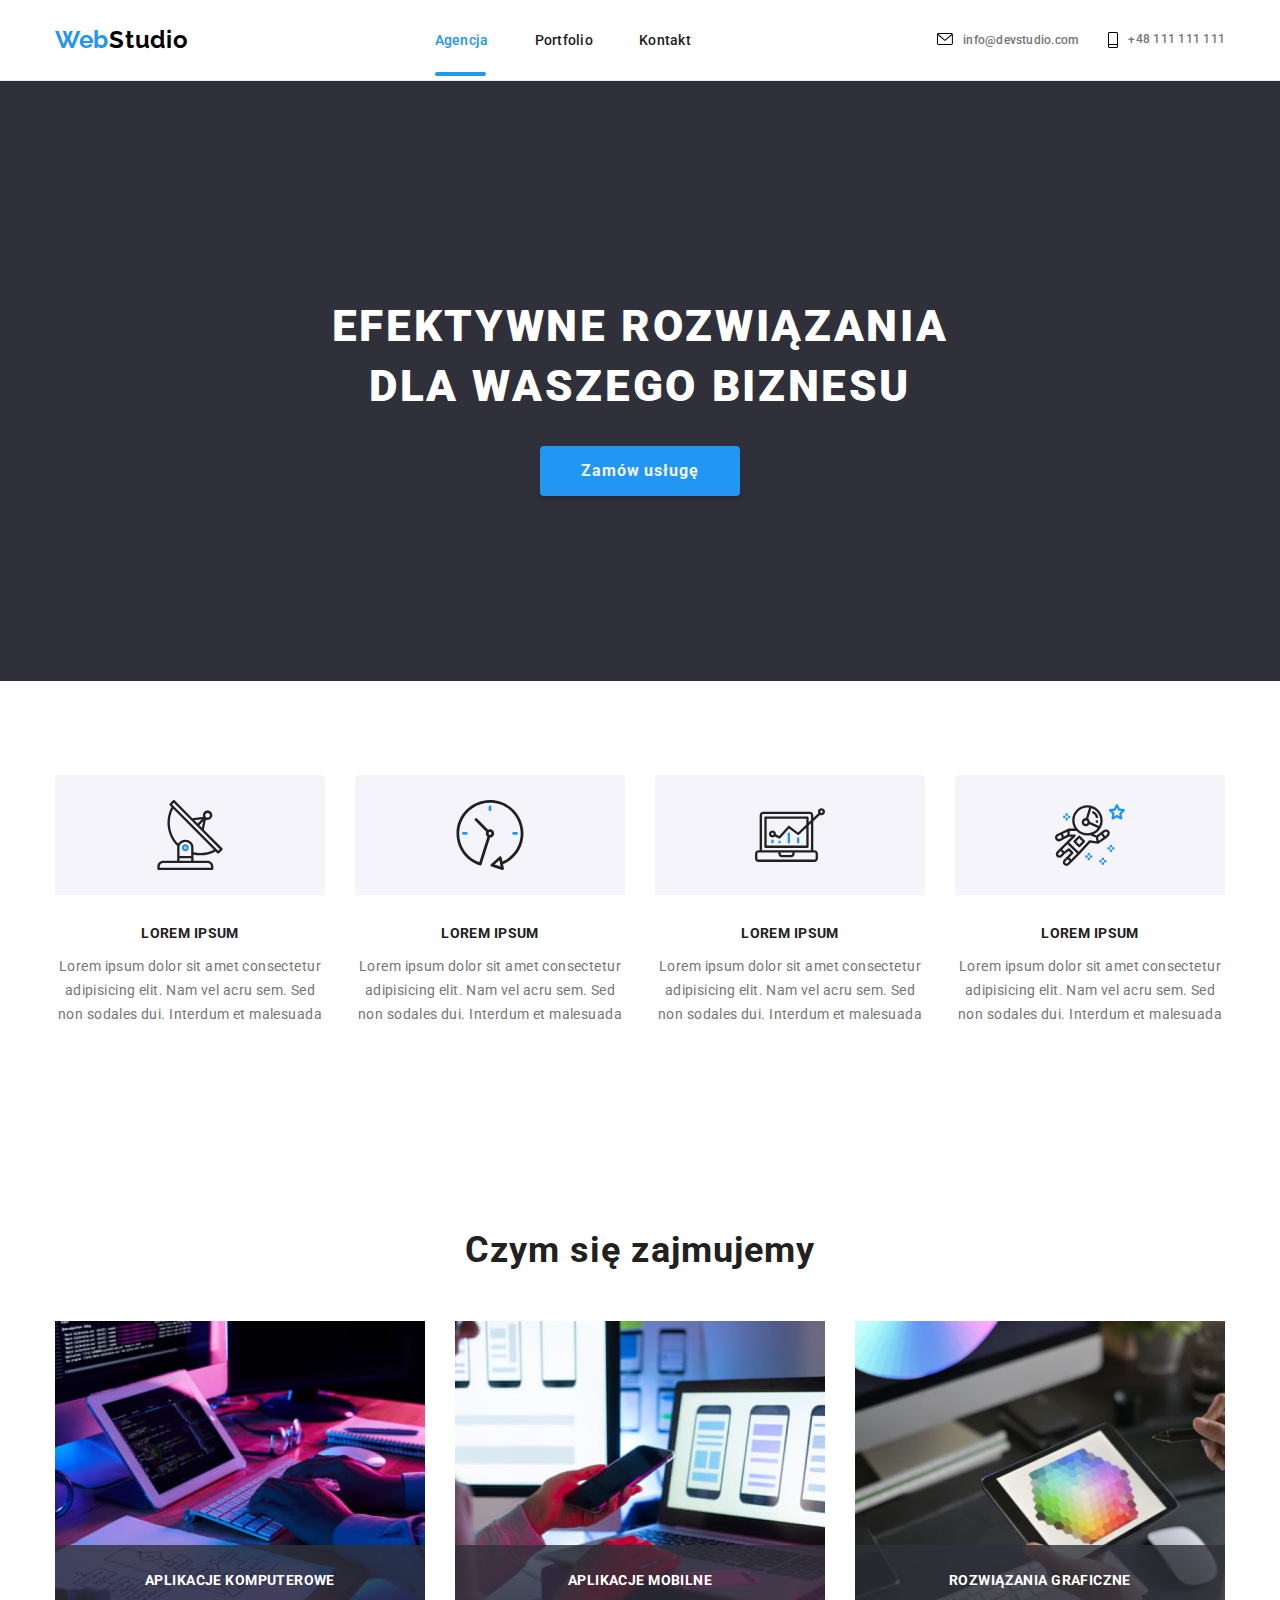
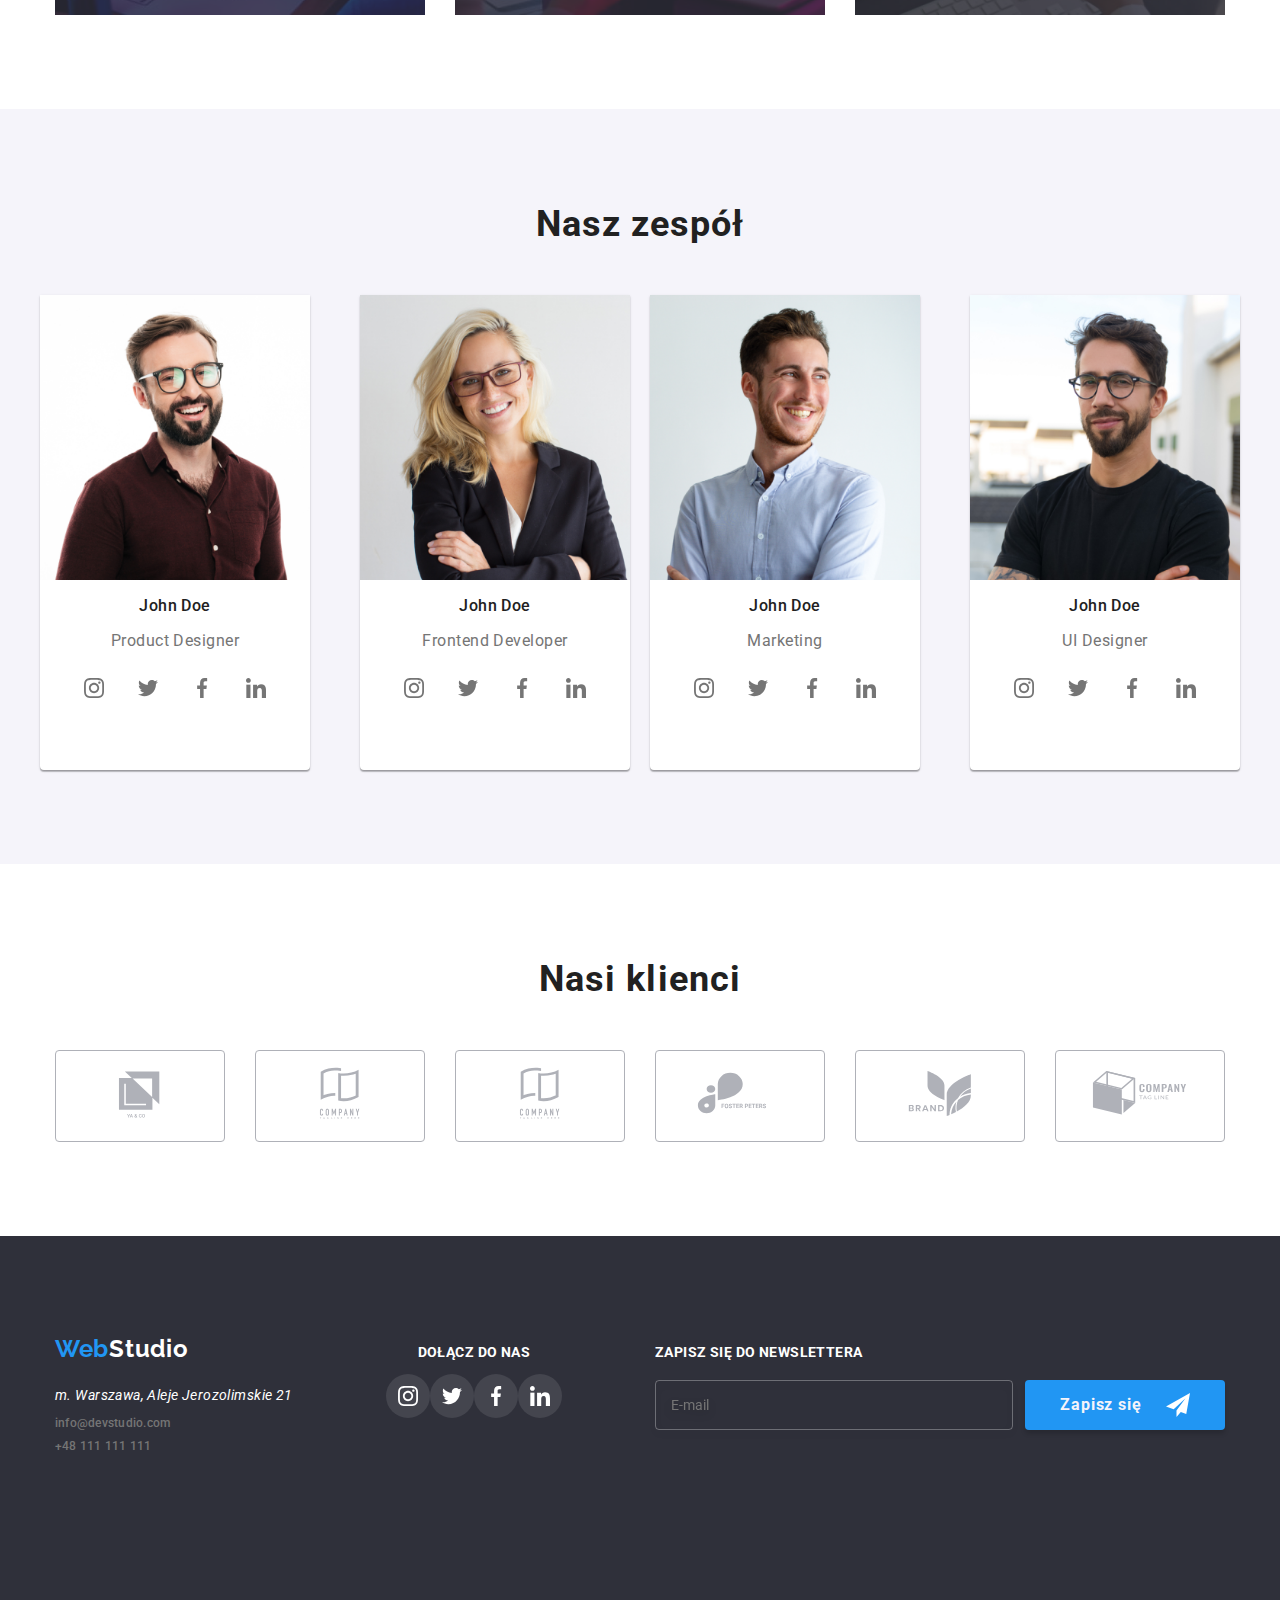
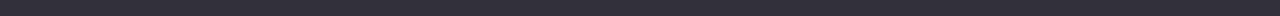
==== commit 32c68f03: "finished" ====
--- a/index.html
+++ b/index.html
@@ -125,20 +125,25 @@
         <section class="section section--services">
             <h2 class="section__title">Czym się zajmujemy</h2>
             <ul class="services-list container">
-                <li class="services-list__item services-list__item--left"><img src="images/image1.jpg" alt="człowiek piszący na klawiaturze" width="370"
-                        height="294">
+                <li class="services-list__item services-list__item--left">
+                    <img src="images/desktop/image1-desktop.jpg" alt="człowiek piszący na klawiaturze" width="370"
+                        height="294"
+                        srcset="images/desktop/image1-desktop@2x.png 2x">
                     <div class="services-list__box services-list__box--position">
                         <p class="services-list__overlay services-list__overlay--position">aplikacje komputerowe</p>
                     </div>
                 </li>
-                <li class="services-list__item services-list__item--middle"><img src="images/image2.jpg" alt="człowiek używający telefonu" width="370"
-                        height="294">
+                <li class="services-list__item services-list__item--middle">
+                    <img src="images/desktop/image2-desktop.jpg" alt="człowiek używający telefonu" width="370"
+                        height="294"
+                        srcset="images/desktop/image2-desktop@2x.png 2x">
                     <div class="services-list__box services-list__box--position">
                         <p class="services-list__overlay services-list__overlay--position">aplikacje mobilne</p>
                     </div>
                 </li>
-                <li class="services-list__item services-list__item--right"><img src="images/image3.jpg" alt="tablet z paletą kolorów" width="370"
-                        height="294">
+                <li class="services-list__item services-list__item--right">
+                    <img src="images/desktop/image3-desktop.jpg" alt="tablet z paletą kolorów" width="370"
+                        height="294" srcset="images/desktop/image3-desktop@2x.png 2x">
                     <div class="services-list__box services-list__box--position">
                         <p class="services-list__overlay services-list__overlay--position">rozwiązania graficzne</p>
                     </div>
@@ -150,8 +155,13 @@
             <h2 class="section__title">Nasz zespół</h2>
             <ul class="team-list container">
                 <li>
-                    <figure class="team-card team-list__team-card">
-                        <img src="images/image4.jpg" alt="John Doe" width="270" height="260">
+                    <figure class="team-card team-list__team-card team-card--left">
+                        <img class="team-card__photo" src="images/mobile/img1-mobile.jpg" alt="John Doe"
+                        srcset="images/mobile/img1-mobile@2x.jpg 2x,
+                        images/tablet/img1-tablet.png 1x,
+                        images/tablet/img1-tablet@2x.png 2x,
+                        images/desktop/img1-desktop.jpg 1x,
+                        images/desktop/img1-desktop@2x.png 2x">
                         <figcaption>
                             <p class="team-card__name">John Doe</p>
                             <p class="team-card__description">Product Designer</p>
@@ -185,7 +195,12 @@
                 </li>
                 <li>
                     <figure class="team-card team-list__team-card">
-                        <img src="images/image5.jpg" alt="John Doe" width="270" height="260">
+                        <img class="team-card__photo" src="images/mobile/img2-mobile.jpg" alt="John Doe" 
+                        srcset="images/mobile/img2-mobile@2x.png 2x,
+                        images/tablet/img2-tablet.png 1x,
+                        images/tablet/img2-tablet@2x.png 2x,
+                        images/desktop/img2-desktop.jpg 1x,
+                        images/desktop/img2-desktop@2x.png 2x">
                         <figcaption>
                             <p class="team-card__name">John Doe</p>
                             <p class="team-card__description">Frontend Developer</p>
@@ -218,8 +233,13 @@
                     </figure>
                 </li>
                 <li>
-                    <figure class="team-card team-list__team-card">
-                        <img src="images/image6.jpg" alt="John Doe" width="270" height="260">
+                    <figure class="team-card team-list__team-card team-card--left">
+                        <img class="team-card__photo" src="images/mobile/img3-mobile.jpg" alt="John Doe"
+                        srcset="images/mobile/img3-mobile@2x.png 2x,
+                        images/tablet/img3-tablet.png 1x,
+                        images/tablet/img3-tablet@2x.png 2x,
+                        images/desktop/img3-desktop.jpg 1x,
+                        images/desktop/img3-desktop@2x.png 2x">
                         <figcaption>
                             <p class="team-card__name">John Doe</p>
                             <p class="team-card__description">Marketing</p>
@@ -253,7 +273,12 @@
                 </li>
                 <li>
                     <figure class="team-card team-list__team-card team-card--last">
-                        <img src="images/image7.jpg" alt="John Doe" width="270" height="260">
+                        <img class="team-card__photo"src="images/mobile/img4-mobile.jpg" alt="John Doe"
+                        srcset="images/mobile/img4-mobile@2x.png 2x,
+                        images/tablet/img4-tablet.png 1x,
+                        images/tablet/img4-tablet@2x.png 2x,
+                        images/desktop/img4-desktop.jpg 1x,
+                        images/desktop/img4-desktop@2x.png 2x">
                         <figcaption>
                             <p class="team-card__name">John Doe</p>
                             <p class="team-card__description">UI Designer</p>
@@ -442,7 +467,6 @@
     </div>
 <!-- MOBILE-MENU -->
     <div class="menu-container js-menu-container is-open mobile-menu" id="mobile-menu">
-        <div class="mobile-menu__content">
         <button type="button" class="menu-toggle js-close-menu mobile-menu__close-btn">
             <svg width="24" height="24">
                 <use href="./images/icons.svg#icon-close-black"></use>
@@ -469,7 +493,6 @@
             <li><a class="mobile-social__link" href="">Facebook</a></li>
             <li><a class="mobile-social__link mobile-social__link--end" href="">LinkedIn</a></li>
         </ul>
-        </div>
     </div>
 
     <script src="./js/modal.js"></script>
--- a/sass/main.css
+++ b/sass/main.css
@@ -44,6 +44,8 @@
   display: block;
   max-width: 100%;
   height: auto;
+  padding: 0;
+  margin: 0;
 }
 
 @media screen and (min-width: 768px) {
@@ -55,7 +57,6 @@
   .container {
     max-width: 1200px;
   }
-
   .section {
     padding-top: 94px;
     padding-bottom: 94px;
@@ -133,11 +134,11 @@
   height: 100vh;
   background-color: #FFFFFF;
   z-index: 2;
-  transform: translateX(-100%);
+  transform: translateX(0%);
   transition: 250ms cubic-bezier(0.4, 0, 0.2, 1);
 }
 .mobile-menu.is-open {
-  transform: translateX(0%);
+  transform: translateX(100%);
 }
 .mobile-menu__close-btn {
   cursor: pointer;
@@ -153,9 +154,6 @@
 }
 .mobile-menu__close-btn:hover svg, .mobile-menu__close-btn:focus svg {
   fill: #2196F3;
-}
-.mobile-menu__content {
-  max-width: 357px;
 }
 .mobile-menu__mobile-list {
   padding-top: 48px;
@@ -296,7 +294,6 @@
   .btn-mobile-menu {
     display: none;
   }
-
   .page-header__nav {
     display: flex;
     padding-top: 32px;
@@ -307,7 +304,6 @@
     margin: 0;
     padding: 0;
   }
-
   .menu {
     display: flex;
     max-width: 282px;
@@ -333,7 +329,6 @@
   .menu__link:hover, .menu__link:focus {
     color: #2196F3;
   }
-
   .active {
     position: relative;
     top: 0px;
@@ -562,13 +557,11 @@
     padding-left: 0;
     margin: 0;
   }
-
   .contact {
     display: block;
     color: #757575;
     list-style: none;
   }
-
   .link {
     color: #757575;
     font-family: "Roboto";
@@ -578,7 +571,6 @@
     line-height: 14px;
     letter-spacing: 0.02em;
   }
-
   .contact__icon {
     max-width: 14px;
     transition: fill 250ms cubic-bezier(0.4, 0, 0.2, 1);
@@ -594,14 +586,12 @@
     align-items: center;
     justify-content: center;
   }
-
   .contact__item--start {
     padding-right: 30px;
   }
   .contact__item--end {
     padding-right: 0px;
   }
-
   .contact__icon {
     max-width: 16px;
   }
@@ -755,7 +745,6 @@
   .feature-list__item--top, .feature-list__item--middle {
     margin-bottom: 0px;
   }
-
   .feature-card {
     max-width: 345px;
   }
@@ -772,7 +761,6 @@
     max-width: 270px;
     margin-bottom: 0px;
   }
-
   .feature-card {
     max-width: 270px;
   }
@@ -786,7 +774,6 @@
   .section--services {
     display: block;
   }
-
   .services-list {
     display: flex;
     justify-content: space-between;
@@ -835,6 +822,7 @@
 
 .team-list {
   list-style-type: none;
+  padding: 0;
 }
 .team-list__team-card {
   margin-top: 30px;
@@ -880,16 +868,15 @@
   .team-list {
     display: flex;
     flex-wrap: wrap;
-    justify-content: center;
-  }
-  .team-list__team-card {
-    margin-right: 30px;
-  }
-
+    justify-content: space-between;
+  }
   .team-card {
     flex-basis: 536px;
     max-width: 354px;
   }
+  .team-card--left {
+    margin-right: 30px;
+  }
 }
 @media screen and (min-width: 1200px) {
   .team-list {
@@ -898,7 +885,6 @@
   .team-list__team-card {
     margin-top: 50px;
   }
-
   .team-card {
     flex-basis: 260px;
     width: 270px;
@@ -1057,11 +1043,6 @@
   color: #FFFFFF;
 }
 
-.footer-content {
-  padding-top: 60px;
-  padding-bottom: 60px;
-}
-
 .address {
   padding-bottom: 20px;
 }
@@ -1093,7 +1074,6 @@
     justify-content: space-between;
     align-items: baseline;
   }
-
   .address {
     padding-bottom: 60px;
   }
@@ -1106,13 +1086,11 @@
     padding-right: 15px;
     padding-left: 15px;
   }
-
   .address {
     display: flex;
     flex-direction: column;
     align-items: flex-start;
   }
-
   .address-list {
     display: flex;
     flex-direction: column;
@@ -1153,6 +1131,9 @@
         color: $lightTextColor;
     }
 } */
+.newsletter {
+  padding-top: 60px;
+}
 .newsletter__label {
   display: block;
   font-family: "Roboto";
@@ -1334,7 +1315,7 @@
   top: 0;
   left: 0;
   width: 100%;
-  height: 294px;
+  height: 100%;
   background-color: rgba(33, 150, 243, 0.9);
   transform: translateY(100%);
   transition: transform 250ms cubic-bezier(0.4, 0, 0.2, 1);
@@ -1390,7 +1371,6 @@
   .filters {
     justify-content: center;
   }
-
   .project-list {
     display: flex;
     flex-wrap: wrap;
@@ -1401,12 +1381,10 @@
   .project-list__item--first-column {
     padding-right: 30px;
   }
-
   .project-card {
     max-width: 354px;
     flex-basis: 440px;
   }
-
   .project-description--first {
     padding-bottom: 56px;
   }
@@ -1427,14 +1405,12 @@
   .project-list__item--first-column {
     padding-right: 0px;
   }
-
   .project-card {
     max-width: 370px;
   }
   .project-card__overlay {
     padding: 49px 45px 49px 24px;
   }
-
   .project-description--first {
     padding-bottom: 20px;
   }
@@ -1636,11 +1612,9 @@
     height: 581px;
     top: 221px;
   }
-
   .close-btn {
     left: 490px;
   }
-
   .form {
     width: 528px;
     height: 581px;
@@ -1654,7 +1628,6 @@
   .form__button--position {
     margin: 30px 164px 40px 164px;
   }
-
   .checkbox__label {
     font-size: 14px;
     line-height: 24px;
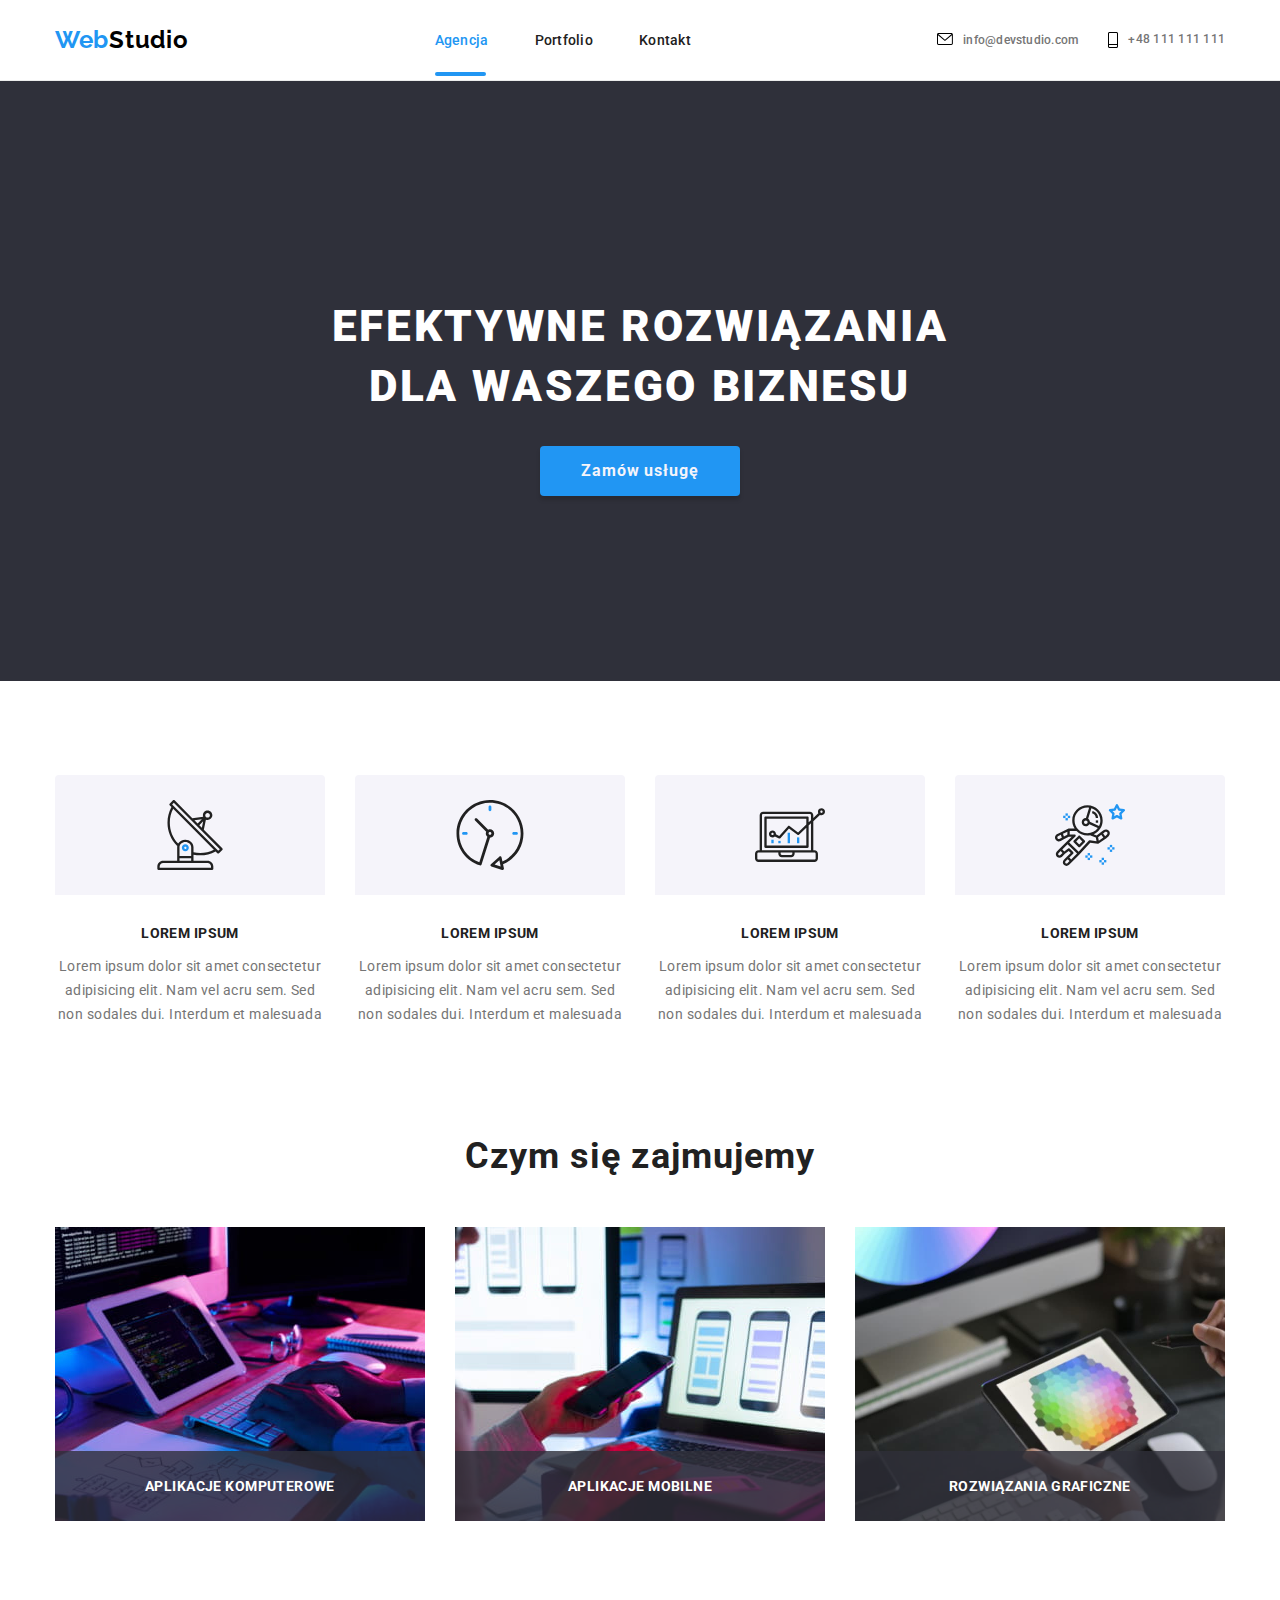
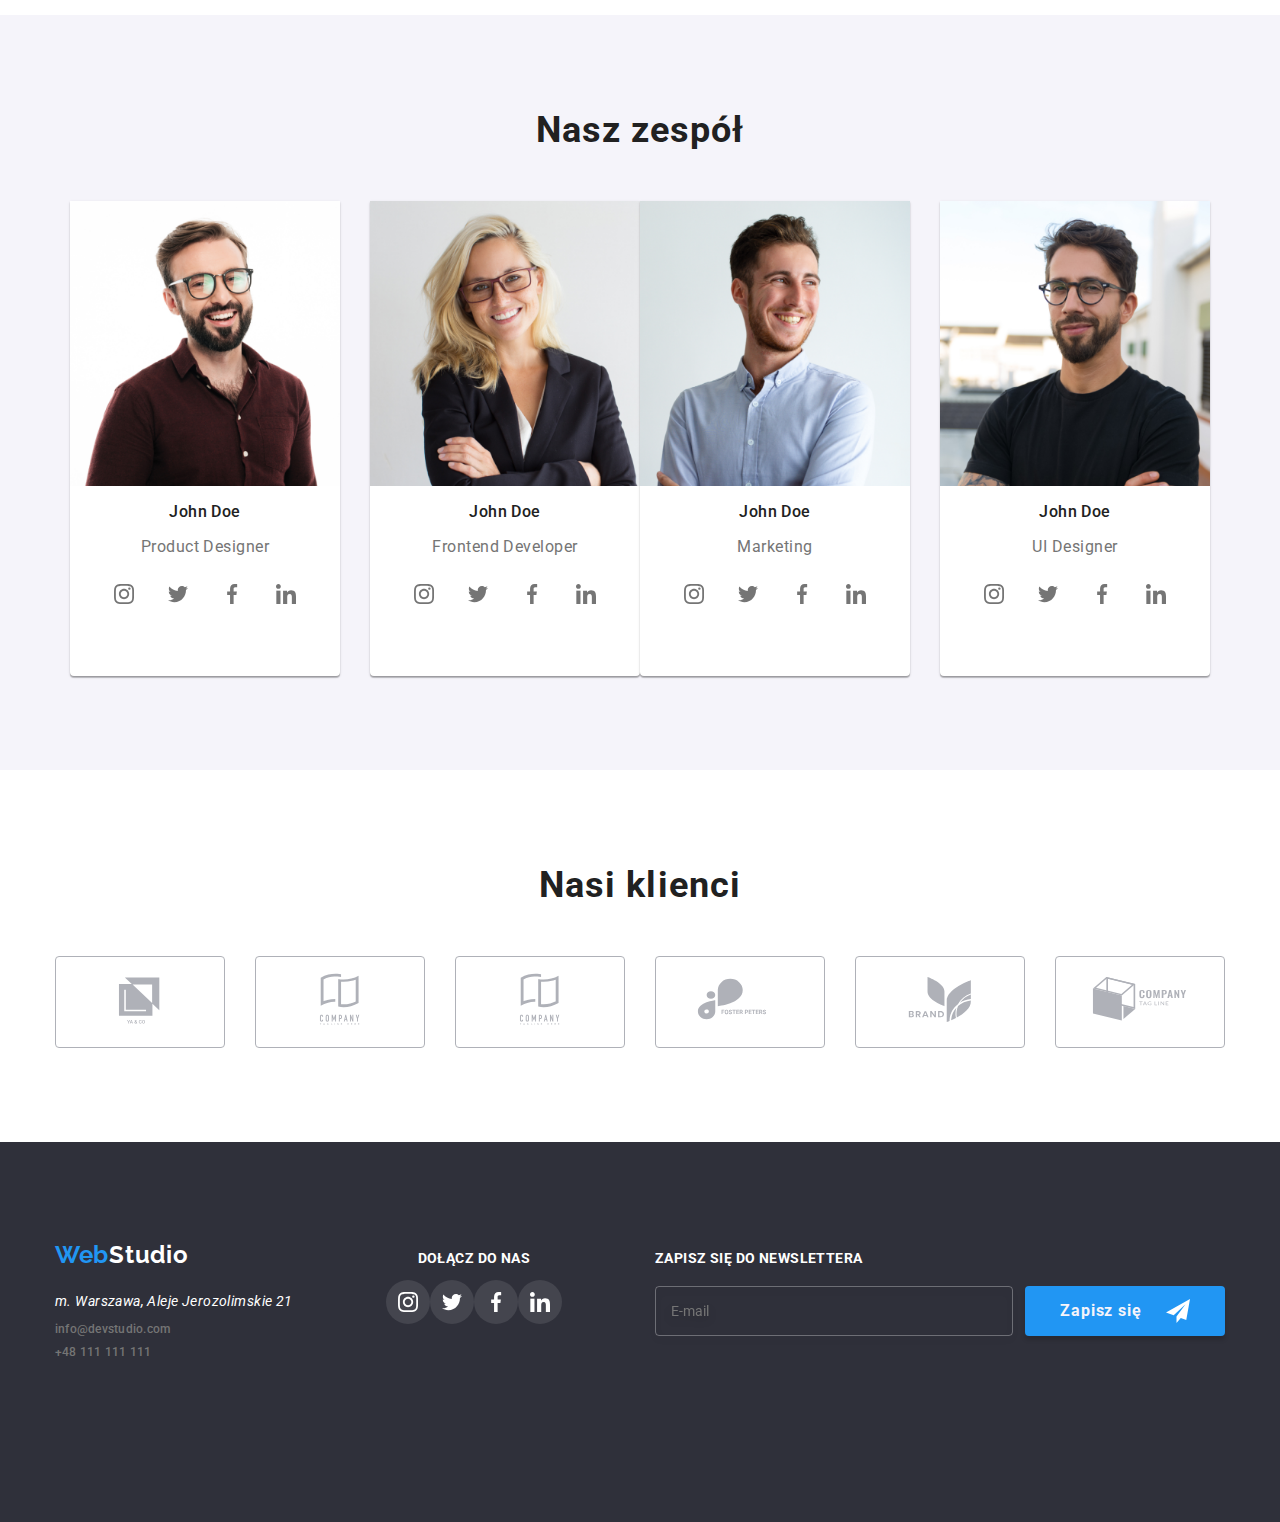
==== commit 88c9cd52: "poprawa1" ====
--- a/index.html
+++ b/index.html
@@ -7,7 +7,7 @@
     <meta name="viewport" content="width=device-width, initial-scale=1.0">
     <title>WebStudio</title>
     <link rel="stylesheet" href="./css/modern-normalize.css">
-    <link rel="stylesheet" href="./sass/main.css">
+    <link rel="stylesheet" href="./css/main.min.css">
     <link rel="preconnect" href="https://fonts.googleapis.com">
     <link rel="preconnect" href="https://fonts.gstatic.com" crossorigin>
     <link
@@ -59,7 +59,7 @@
     <!-- FEATURES -->
         <section class="section">
             <ul class="feature-list container">
-                <li class="feature-list__item feature-list__item--top">
+                <li class="feature-list__item feature-list__item--top feature-list__item--left">
                     <figure class="feature-card">
                         <svg class="feature-card__icon feature-card__icon--position" width="70" height="70">
                             <use href="./images/icons.svg#icon-antenna"></use>
@@ -74,7 +74,7 @@
                         </figcaption>
                     </figure>
                 </li>
-                <li class="feature-list__item feature-list__item--middle">
+                <li class="feature-list__item feature-list__item--middle feature-list__item--right">
                     <figure class="feature-card">
                         <svg class="feature-card__icon feature-card__icon--position" width="70" height="70">
                             <use href="./images/icons.svg#icon-clock"></use>
@@ -89,7 +89,7 @@
                         </figcaption>
                     </figure>
                 </li>
-                <li class="feature-list__item feature-list__item--middle">
+                <li class="feature-list__item feature-list__item--middle feature-list__item--left">
                     <figure class="feature-card">
                         <svg class="feature-card__icon feature-card__icon--position" width="70" height="70">
                             <use href="./images/icons.svg#icon-diagram"></use>
@@ -104,7 +104,7 @@
                         </figcaption>
                     </figure>
                 </li>
-                <li class="feature-list__item feature-list__item--down">
+                <li class="feature-list__item feature-list__item--down feature-list__item--right">
                     <figure class="feature-card">
                         <svg class="feature-card__icon feature-card__icon--position" width="70" height="70">
                             <use href="./images/icons.svg#icon-astronaut"></use>
@@ -154,7 +154,7 @@
         <section class="team section">
             <h2 class="section__title">Nasz zespół</h2>
             <ul class="team-list container">
-                <li>
+                <li class="team-list__item team-list__item--left">
                     <figure class="team-card team-list__team-card team-card--left">
                         <img class="team-card__photo" src="images/mobile/img1-mobile.jpg" alt="John Doe"
                         srcset="images/mobile/img1-mobile@2x.jpg 2x,
@@ -193,7 +193,7 @@
                         </figcaption>
                     </figure>
                 </li>
-                <li>
+                <li class="team-list__item">
                     <figure class="team-card team-list__team-card">
                         <img class="team-card__photo" src="images/mobile/img2-mobile.jpg" alt="John Doe" 
                         srcset="images/mobile/img2-mobile@2x.png 2x,
@@ -232,7 +232,7 @@
                         </figcaption>
                     </figure>
                 </li>
-                <li>
+                <li class="team-list__item team-list__item--left">
                     <figure class="team-card team-list__team-card team-card--left">
                         <img class="team-card__photo" src="images/mobile/img3-mobile.jpg" alt="John Doe"
                         srcset="images/mobile/img3-mobile@2x.png 2x,
@@ -271,7 +271,7 @@
                         </figcaption>
                     </figure>
                 </li>
-                <li>
+                <li class="team-list__item">
                     <figure class="team-card team-list__team-card team-card--last">
                         <img class="team-card__photo"src="images/mobile/img4-mobile.jpg" alt="John Doe"
                         srcset="images/mobile/img4-mobile@2x.png 2x,
--- a/css/main.min.css
+++ b/css/main.min.css
@@ -0,0 +1 @@
+.body{position:relative;min-width:320px;max-width:100vw}.container{margin:0 auto;padding-left:15px;padding-right:15px}.section{padding-top:60px;padding-bottom:60px;margin:0;min-width:100vw}.section__title{margin:0;padding:0;font-weight:700;font-size:28px;line-height:33px;text-align:center;letter-spacing:.03em;font-family:"Roboto";font-style:normal;color:#212121;max-width:100vw}.portfolio-body{background-color:#e5e5e5}figure{margin:0;padding:0}img{display:block;max-width:100%;height:auto;padding:0;margin:0}@media screen and (max-width: 768px){.container{max-width:450px}}@media screen and (min-width: 1200px){.container{max-width:1200px}.section{padding-top:94px;padding-bottom:94px}.section__title{font-size:36px;line-height:1.17}}.visually-hidden{position:absolute;clip:rect(1px 1px 1px 1px);clip:rect(1px, 1px, 1px, 1px);padding:0;border:0;height:1px;width:1px;overflow:hidden}.button{width:200px;height:50px;box-shadow:0px 4px 4px rgba(0,0,0,.15);border-radius:4px;background-color:#2196f3;color:#f5f4fa;font-family:"Roboto";font-style:normal;font-weight:700;font-size:16px;line-height:30px;cursor:pointer;align-items:center;text-align:center;letter-spacing:.06em;border:0px}.button--with-icon-right{display:flex;margin:0 auto;align-items:center;justify-content:center}.button--small{font-weight:500;background-color:#f5f4fa;color:#212121;line-height:1.62;letter-spacing:.03em;width:fit-content;height:38px;transition:color 250ms cubic-bezier(0.4, 0, 0.2, 1),background-color 250ms cubic-bezier(0.4, 0, 0.2, 1),box-shadow 250ms cubic-bezier(0.4, 0, 0.2, 1);box-shadow:none;padding-left:28px;padding-right:28px}.button--small:hover,.button--small:focus{background-color:#2196f3;color:#fff;box-shadow:0px 3px 1px rgba(0,0,0,.1),0px 1px 2px rgba(0,0,0,.08),0px 2px 2px rgba(0,0,0,.12)}.mobile-menu{display:flex;flex-direction:column;justify-content:space-between;position:fixed;top:0;left:0;min-width:100%;height:100vh;background-color:#fff;z-index:2;transform:translateX(0%);transition:250ms cubic-bezier(0.4, 0, 0.2, 1)}.mobile-menu.is-open{transform:translateX(100%)}.mobile-menu__close-btn{cursor:pointer;width:40px;height:40px;display:flex;align-items:center;background-color:rgba(0,0,0,0);position:absolute;top:21px;right:25px;border:none}.mobile-menu__close-btn:hover svg,.mobile-menu__close-btn:focus svg{fill:#2196f3}.mobile-menu__mobile-list{padding-top:48px;padding-left:40px}.mobile-menu__contact-details{padding-left:40px;margin:0}.mobile-menu__social{margin-left:40px}.mobile-list{list-style:none;margin:0}.mobile-list__item{font-family:"Roboto";font-style:normal;font-weight:500;font-size:40px;line-height:47px;letter-spacing:.02em;padding-bottom:0}.mobile-list__item--position{padding-bottom:32px}.mobile-list__link{text-decoration:none;color:#212121}.active{position:relative;top:0px;left:0px;display:flex;color:#2196f3}.contact-details{list-style:none;margin-top:302px}.contact-details__item{font-family:"Roboto";font-style:normal;font-weight:500}.contact-details__item--start{font-size:34px;line-height:40px;letter-spacing:.02em}.contact-details__item--end{font-size:24px;line-height:28px;letter-spacing:.02em;padding-top:32px;padding-bottom:64px}.contact-details__link{color:#757575}.contact-details__link--tel{color:#2196f3}.contact-details__link:hover,.contact-details__link:focus{display:none}.mobile-social{display:flex;flex-wrap:nowrap;list-style:none;align-items:center}.mobile-social__link{font-family:"Roboto";font-style:normal;font-weight:500;font-size:18px;line-height:22px;letter-spacing:.02em;color:#2196f3;text-decoration:none;padding-right:10px;padding-left:10px;border-right:1px solid rgba(33,33,33,.2)}.mobile-social__link--start{padding-left:0}.mobile-social__link--end{border-right:none}@media screen and (min-width: 768px){.mobile-menu{overflow:hidden;position:fixed;clip:rect(1px 1px 1px 1px);clip:rect(1px, 1px, 1px, 1px);padding:0;border:0;height:1px;width:1px}}.menu-section{border-bottom:1px solid #ececec}.page-header{background-color:#fff;display:flex;align-items:center;justify-content:space-between}.page-header__nav{display:none}.btn-mobile-menu{border:none;background-color:#fff}.btn-mobile-menu__icon{cursor:pointer}.btn-mobile-menu__icon:hover,.btn-mobile-menu__icon:focus{color:#2196f3}@media screen and (min-width: 768px){.btn-mobile-menu{display:none}.page-header__nav{display:flex;padding-top:32px}.page-header__menu{margin-left:0px;padding-bottom:0px;margin:0;padding:0}.menu{display:flex;max-width:282px;height:48px;font-family:"Roboto";font-style:normal;font-weight:500;font-size:14px;line-height:16px;letter-spacing:.02em;color:#212121;background-color:#fff;list-style-type:none}.menu__item--start,.menu__item--middle{padding-right:46px}.menu__link{transition:color 250ms cubic-bezier(0.4, 0, 0.2, 1);text-decoration:none;color:#212121}.menu__link:hover,.menu__link:focus{color:#2196f3}.active{position:relative;top:0px;left:0px;display:flex;color:#2196f3}.active::after{content:"";width:51px;position:absolute;border-top:4px solid #2196f3;border-radius:2px;top:40px}}.logo{display:block;font-family:"Raleway";font-weight:700;font-size:24px;line-height:28px;letter-spacing:.03em;transition:color 250ms cubic-bezier(0.4, 0, 0.2, 1);text-decoration:none;border:none}.logo:hover,.logo:focus{color:#2196f3}.logo__accent{color:#2196f3}.page-header__logo{margin:0;padding-top:24px;padding-bottom:25px;color:#000;max-width:145px}.address__logo{text-align:center;padding-bottom:20px;color:#fff}@media screen and (min-width: 768px){.page-header__logo{padding-left:0px;padding-right:0px;margin-right:0px}}.link{text-decoration:none;display:flex;flex-wrap:nowrap;transition:color 250ms cubic-bezier(0.4, 0, 0.2, 1);font-family:"Roboto","Raleway",sans-serif;background-color:#fff}.link:hover,.link:focus{color:#2196f3}.link:hover .contact__icon,.link:focus .contact__icon{fill:#2196f3}.page-header__contact{display:none;color:#757575}.address-list__link,.address-list__link{color:rgba(255,255,255,.6);display:block;background-color:#2f303a}@media screen and (min-width: 768px){.page-header__contact{padding-left:0;margin:0}.contact{display:block;color:#757575;list-style:none}.link{color:#757575;font-family:"Roboto";font-style:normal;font-weight:500;font-size:12px;line-height:14px;letter-spacing:.02em}.contact__icon{max-width:14px;transition:fill 250ms cubic-bezier(0.4, 0, 0.2, 1)}.contact__icon--start,.contact__icon--end{margin-right:8px}}@media screen and (min-width: 1200px){.contact{display:flex;flex-wrap:nowrap;align-items:center;justify-content:center}.contact__item--start{padding-right:30px}.contact__item--end{padding-right:0px}.contact__icon{max-width:16px}.contact__icon--start,.contact__icon--end{margin-right:10px}}.section__banner{margin-left:auto;margin-right:auto;padding-left:0}.banner{background-color:#2f303a;display:flex;height:400px;flex-direction:column;align-items:center;justify-content:center;background-image:linear-gradient(rgba(47, 48, 58, 0.4), rgba(47, 48, 58, 0.4)),url(../images/banner-mobile.png);background-size:cover;background-repeat:no-repeat;background-position:center}.banner__title{font-family:"Roboto";font-style:normal;font-weight:900;font-size:26px;line-height:42px;text-align:center;letter-spacing:.06em;text-transform:uppercase;color:#fff;max-width:365px}.banner__title--position{padding:0;margin-bottom:40px}@media screen and (max-width: 768px)and (min-device-pixel-ratio: 2),(min-resolution: 192dpi),(min-resolution: 2dppx){.banner{background-image:linear-gradient(rgba(47, 48, 58, 0.4), rgba(47, 48, 58, 0.4)),url(../images/banner-mobile@2x.png)}}@media screen and (min-width: 768px){.banner{background-image:linear-gradient(rgba(47, 48, 58, 0.4), rgba(47, 48, 58, 0.4)),url(../images/banner-tablet.png)}.banner__title--position{padding:0;margin-bottom:30px}}@media(max-width: 1200px)and (min-device-pixel-ratio: 2),(min-resolution: 192dpi),(min-resolution: 2dppx){.banner{background-image:url(..images/banner-tablet@2x.png)}}@media screen and (min-width: 1200px){.banner{background-color:linear-gradient(rgba(47, 48, 58, 0.4), rgba(47, 48, 58, 0.4)),url(../images/banner-desktop.png);height:600px}.banner__title{font-size:44px;line-height:60px;max-width:696px}.banner__title--position{padding-left:0px;padding-right:0px}}@media(min-device-pixel-ratio: 2),(min-resolution: 192dpi),(min-resolution: 2dppx){.banner{background-image:linear-gradient(rgba(47, 48, 58, 0.4), rgba(47, 48, 58, 0.4)),url(../images/banner-desktop@2x.jpg)}}.feature-list{font-size:14px;letter-spacing:.03em;list-style-type:none;margin:0 auto}.feature-list__item{display:flex;flex-direction:column;align-items:space-between;flex-basis:994px;justify-content:center}.feature-list__item--top,.feature-list__item--middle{margin-bottom:30px}.feature-card{display:flex;flex-direction:column;border-radius:4px;align-items:center;justify-content:center;background-color:#f5f4fa}.feature-card__icon--position{margin-top:25px;margin-bottom:25px}.feature-card__feature-description{background-color:#fff;text-align:center}.feature-description__name{font-family:"Roboto";font-style:normal;font-weight:700;font-size:14px;line-height:16px;letter-spacing:.03em;text-transform:uppercase;color:#212121}.feature-description__name--position{margin-top:30px;margin-bottom:10px}.feature-description__text{font-family:"Roboto";font-style:normal;font-size:14px;font-weight:400;line-height:1.71;letter-spacing:.03em;color:#757575}@media screen and (min-width: 768px){.feature-list{display:flex;flex-wrap:wrap;align-items:center;justify-content:center}.feature-list__item{flex-basis:calc(50% - 30px)}.feature-list__item--top,.feature-list__item--middle{margin-bottom:0px}.feature-list__item--left{margin-right:30px}.feature-card--position{margin-top:0px;margin-bottom:0px}}@media screen and (min-width: 1200px){.feature-list{flex-wrap:nowrap;justify-content:space-between}.feature-list__item{max-width:270px;margin-bottom:0px}.feature-list__item--left{margin-right:0px}.feature-card{max-width:270px}}.section--services{display:none;overflow:hidden}@media screen and (min-width: 1200px){.section--services{display:block;padding-top:0}.services-list{display:flex;justify-content:center;list-style-type:none}.services-list__item--left,.services-list__item--middle{margin-right:30px;margin-top:50px;margin-left:0;position:relative}.services-list__item--right{margin-top:50px;margin-left:0;position:relative}.services-list__overlay{font-family:"Roboto";font-style:normal;text-transform:uppercase;font-weight:700;font-size:14px;line-height:16px;text-align:center;letter-spacing:.03em;color:#fff}.services-list__overlay--position{margin:0;padding-top:27px}.services-list__box{width:100%;height:70px;background-color:rgba(47,48,58,.8)}.services-list__box--position{position:absolute;top:224px;left:0}}.team{background-color:#f5f4fa}.team-list{list-style-type:none}.team-list__team-card{margin-top:30px;margin-right:0;margin-left:0}.team-card{display:flex;flex-direction:column;flex-basis:622px;max-width:450px;align-items:center;background-color:#fff;box-shadow:0px 1px 3px rgba(0,0,0,.12),0px 1px 1px rgba(0,0,0,.14),0px 2px 1px rgba(0,0,0,.2);border-radius:0px 0px 4px 4px}.team-card--last{margin-right:0}.team-card__name{font-family:"Roboto";font-style:normal;font-weight:500;font-size:16px;line-height:19px;text-align:center;letter-spacing:.03em;color:#212121}.team-card__description{color:#757575;font-family:"Roboto";font-style:normal;font-weight:400;font-size:16px;line-height:19px;text-align:center;letter-spacing:.03em}@media screen and (min-width: 768px){.team-list{display:flex;flex-wrap:wrap;align-items:center;justify-content:center}.team-card--left{margin-right:30px}}@media screen and (min-width: 1200px){.team-list{flex-wrap:nowrap}.team-list__team-card{margin-top:50px}.team-card{flex-basis:260px;width:270px}}.social-list{display:flex;justify-content:center;list-style-type:none;margin:0;padding:0}.social-list__item--position{margin-right:10px;margin-bottom:60px}.social-list__item--last{margin-right:0px;margin-bottom:60px}.social-link{display:flex;width:44px;height:44px;border-radius:50%;align-items:center;justify-content:center;transition:background-color 250ms cubic-bezier(0.4, 0, 0.2, 1)}.social-link--team{background-color:#fff}.social-link__icon{transition:fill 250ms cubic-bezier(0.4, 0, 0.2, 1)}.social-link__icon--team{fill:#757575}.social-link__icon--footer{fill:#fff}.social-link:hover,.social-link:focus{background-color:#2196f3;fill:#fff}.social-link:hover .social-link__icon--team,.social-link:focus .social-link__icon--team{fill:#fff}.social-link--footer{background-color:rgba(255,255,255,.1)}.social{display:block}.social__title{text-align:center;font-family:"Roboto";font-style:normal;font-weight:700;font-size:14px;line-height:16px;letter-spacing:.03em;text-transform:uppercase;color:#fff}.social__title--position{margin-bottom:20px}@media screen and (min-width: 768px){.social__title--position{margin-top:0}}.client-list{display:flex;flex-wrap:wrap;align-content:space-between;justify-content:space-between;list-style-type:none;margin:0 auto}.client-list__logo{fill:#afb1b8;transition:fill 250ms cubic-bezier(0.4, 0, 0.2, 1)}.client-list__item{display:flex;flex-basis:calc(50% - 30px);max-width:210px;height:92px;border:1px solid #afb1b8;border-radius:4px;align-items:center;justify-content:center;transition:border 250ms cubic-bezier(0.4, 0, 0.2, 1)}.client-list__item--position{margin-top:30px}.client-list__item--position-last{margin-top:30px}.client-list__item:hover,.client-list__item:focus{border:1px solid #2196f3}.client-list__item:hover .client-list__logo,.client-list__item:focus .client-list__logo{fill:#2196f3}@media screen and (min-width: 768px){.client-list__item{flex-basis:calc(33.3333333333% - 30px)}}@media screen and (min-width: 1200px){.client-list__item{flex-basis:170px;min-width:170px;flex-wrap:nowrap;height:92px}.client-list__item--position{margin-top:50px}}.footer{background-color:#2f303a;font-size:14px;line-height:1.71;letter-spacing:.03em;color:#fff}.address{padding-bottom:20px}.address-list{list-style-type:none;margin:0;padding:0;text-align:center}.address-list__item{margin-bottom:8px;font-family:"Roboto";font-style:normal;font-weight:400;font-size:14px;line-height:24px;letter-spacing:.03em;color:#fff}.address-list__item--last{margin-bottom:0}@media screen and (min-width: 768px){.footer-content{display:flex;flex-wrap:wrap;justify-content:space-between;align-items:baseline}.address{padding-bottom:60px}}@media screen and (min-width: 1200px){.footer-content{flex-wrap:nowrap;margin:0 auto;padding-right:15px;padding-left:15px}.address{display:flex;flex-direction:column;align-items:flex-start}.address-list{display:flex;flex-direction:column}.address-list__item{margin-bottom:9px;display:inline-block;text-align:left}}.newsletter{padding-top:60px}.newsletter__label{display:block;font-family:"Roboto";font-style:normal;font-weight:700;font-size:14px;line-height:16px;letter-spacing:.03em;text-transform:uppercase;color:#fff;text-align:center}.newsletter__input{display:block;width:358px;height:50px;background-color:inherit;border:1px solid rgba(255,255,255,.3);filter:drop-shadow(0px 4px 4px rgba(0, 0, 0, 0.15));border-radius:4px}.newsletter__input--position{margin:20px auto;padding-left:15px}.newsletter__input:placeholder{font-family:"Roboto";font-style:normal;display:flex;align-items:center;letter-spacing:.03em;color:rgba(255,255,255,.6);font-weight:400;font-size:16px;line-height:20px;letter-spacing:.03em}.newsletter__icon--right{margin-left:24px}@media screen and (min-width: 768px){.newsletter{display:block;text-align:center;margin:0 auto;padding:0 152px 0 166px}}@media screen and (min-width: 1200px){.newsletter{padding:0;display:flex;justify-content:space-between;margin:0;align-items:flex-end}.newsletter__label{text-align:left;display:flex;flex-direction:column;padding-bottom:0}.newsletter__input--position{margin-right:12px;margin-bottom:0}}.project__filters{padding:0;margin:0 auto;padding-bottom:40px}.filters{display:flex;flex-direction:row;flex-wrap:wrap;justify-content:left;list-style-type:none}.filters__item--position{margin-right:8px;margin-left:0;margin-top:0;margin-bottom:15px}.filters__item--last{margin-right:0}.project-list{list-style-type:none;padding:0;margin:0 auto}.project-list__item{padding-bottom:30px}.project-list__item--end{padding-bottom:0}.project-card{display:flex;flex-direction:column;flex-basis:404px;max-width:450px;transition:box-shadow 250ms cubic-bezier(0.4, 0, 0.2, 1)}.project-card:hover,.project-card:focus{box-shadow:0px 1px 1px rgba(0,0,0,.12),0px 4px 4px rgba(0,0,0,.06),1px 4px 6px rgba(0,0,0,.16)}.project-card__project-description{padding:20px 24px;z-index:2}.project-card__overlay{font-family:"Roboto";font-style:normal;position:absolute;top:0;left:0;width:100%;height:100%;background-color:rgba(33,150,243,.9);transform:translateY(100%);transition:transform 250ms cubic-bezier(0.4, 0, 0.2, 1);margin:0;font-weight:400;font-size:18px;line-height:1.56;letter-spacing:.03em;color:#fff;padding:77px 24px}.project-description{border:1px solid #eee;background-color:#fff}.project-description__name{font-family:"Roboto";font-style:normal;font-weight:700;font-size:18px;line-height:36px;letter-spacing:.06em;color:#212121;margin-top:0;margin-bottom:4px}.project-description__text{font-family:"Roboto";font-style:normal;font-weight:400;font-size:16px;letter-spacing:.03em;line-height:1.88;color:#757575;margin:0}.box{position:relative;top:0;left:0;width:100%;height:100%;overflow:hidden;z-index:1}.box:hover .project-card__overlay{transform:translateY(0%)}@media screen and (min-width: 768px){.filters{justify-content:center}.project-list{display:flex;flex-wrap:wrap}.project-list__item{margin-bottom:0px}.project-list__item--first-column{padding-right:30px}.project-card{max-width:354px;flex-basis:440px}.project-description--first{padding-bottom:56px}}@media screen and (min-width: 1200px){.project-list{justify-content:space-between}.project-list__item{padding-bottom:0px}.project-list__item--first-row{margin-bottom:30px}.project-list__item--last-row{margin-top:30px}.project-list__item--first-column{padding-right:0px}.project-card{max-width:370px}.project-card__overlay{padding:49px 45px 49px 24px}.project-description--first{padding-bottom:20px}}.modal{position:sticky;max-width:450px;height:609px;margin:0 auto;top:93px;background:#fff;box-shadow:0px 1px 3px rgba(0,0,0,.12),0px 1px 1px rgba(0,0,0,.14),0px 2px 1px rgba(0,0,0,.2);border-radius:4px;transition:250ms cubic-bezier(0.4, 0, 0.2, 1);transition-property:transform,opacity,visibility}.modal__close-icon{z-index:2;cursor:pointer}.close-btn{position:relative;background:#fff;border:1px solid rgba(0,0,0,.1);width:30px;height:30px;border-radius:50%;top:8px;left:412px;z-index:1}.backdrop{position:absolute;width:100%;height:100%;left:0px;top:0px;background:rgba(0,0,0,.2);transition:250ms cubic-bezier(0.4, 0, 0.2, 1);transition-property:transform,opacity,visibility}.is-hidden{opacity:0;visibility:hidden;pointer-events:none}.is-hidden .modal{transform:translate(100%)}.form{position:absolute;width:450px;height:609px;left:0px;top:0;display:flex;flex-direction:column}.form__title{text-align:center;color:#212121;font-family:"Roboto";font-style:normal;font-weight:700;font-size:20px;line-height:30px;text-align:center;letter-spacing:.03em}.form__title--position{padding-top:40px;margin:0 40px;padding-bottom:12px}.form__label{font-family:"Roboto";font-style:normal;font-weight:400;font-size:12px;line-height:14px;letter-spacing:.01em;color:#757575;display:flex;flex-direction:column;text-transform:capitalize}.form__label--position{padding-left:40px;margin:0;position:relative}.form__label:focus-within .form__icon{fill:#2196f3}.form__input,.form__textarea{border:1px solid rgba(33,33,33,.2);border-radius:4px}.form__input:focus,.form__textarea:focus{outline:none}.form__input:focus-within,.form__textarea:focus-within{border:1px solid #2196f3;border-radius:4px}.form__input--position{margin-bottom:10px;height:40px;margin-top:4px;margin-right:40px;padding-left:42px}.form__textarea--position{height:120px;padding:16px 12px;margin-top:4px;margin-right:40px}.form__textarea:placeholder{font-family:"Roboto";font-style:normal;font-weight:400;font-size:12px;line-height:14px;letter-spacing:.01em;color:rgba(117,117,117,.5)}.form__icon{fill:#212121;position:absolute;left:52px;top:33px;height:13px;width:13px}.form__icon--first{height:12px;width:12px;top:34px}.form__icon--last{height:12px;width:15px;top:34px}.form__button--position{margin:30px 125px 40px 125px}.checkbox__accent{text-decoration:underline;color:#2196f3}.checkbox__label{font-family:"Roboto";font-style:normal;font-weight:400;font-size:12px;line-height:14px;letter-spacing:.03em;color:#757575;position:relative;cursor:pointer}.checkbox__label--position{padding-left:40px;padding-right:40px;padding-top:20px}.checkbox__label::before{content:"";display:inline-block;height:15px;width:16px;outline:1px solid #212121;margin-right:8px}.checkbox:checked+.checkbox__label::before{background-image:url(../images/checkbox.png);background-repeat:no-repeat;background-position:50% 50%;background-color:#2196f3;outline:none}@media screen and (min-width: 768px){.modal{top:208px}}@media screen and (min-width: 1200px){.modal{max-width:528px;height:581px;top:221px}.close-btn{left:490px}.form{width:528px;height:581px}.form__title{line-height:30px}.form__title--position{margin:0 auto}.form__button--position{margin:30px 164px 40px 164px}.checkbox__label{font-size:14px;line-height:24px}.checkbox__label--position{padding-left:55px;padding-right:54px;padding-top:20px}}/*# sourceMappingURL=main.min.css.map */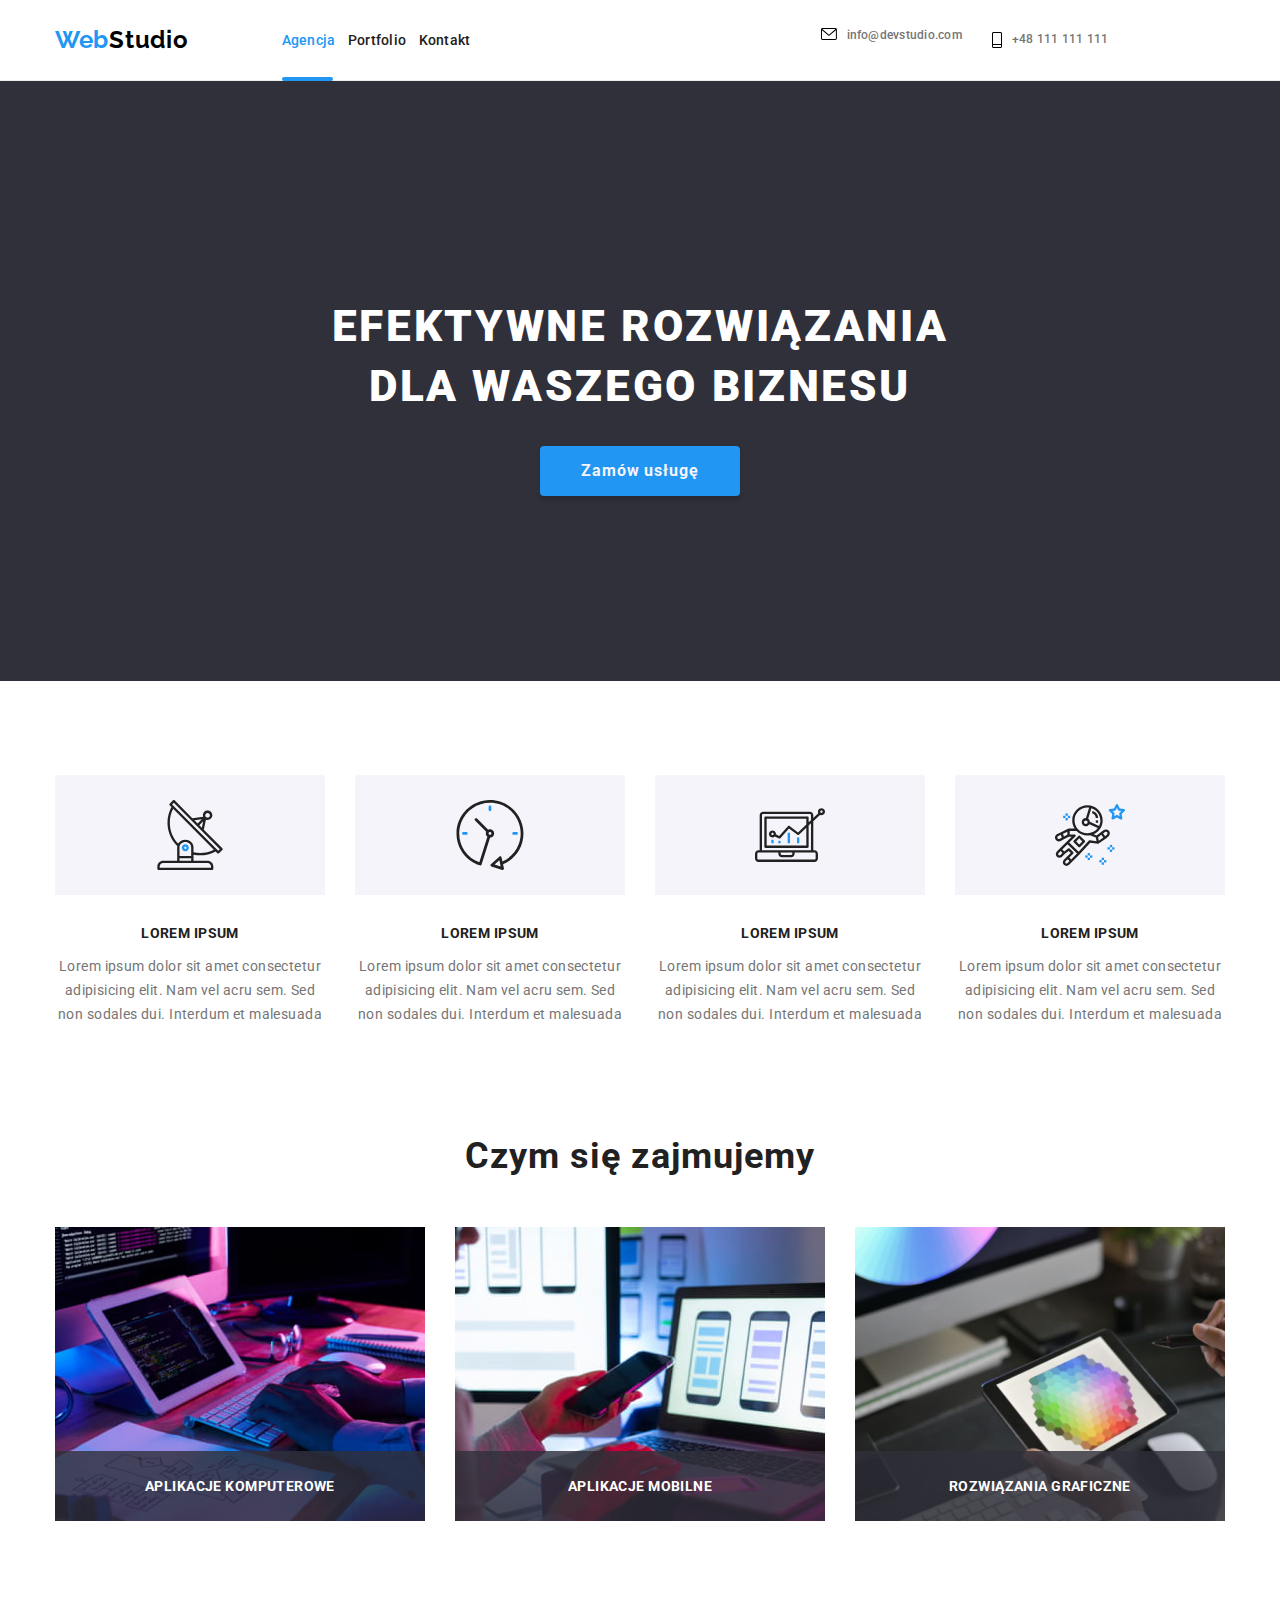
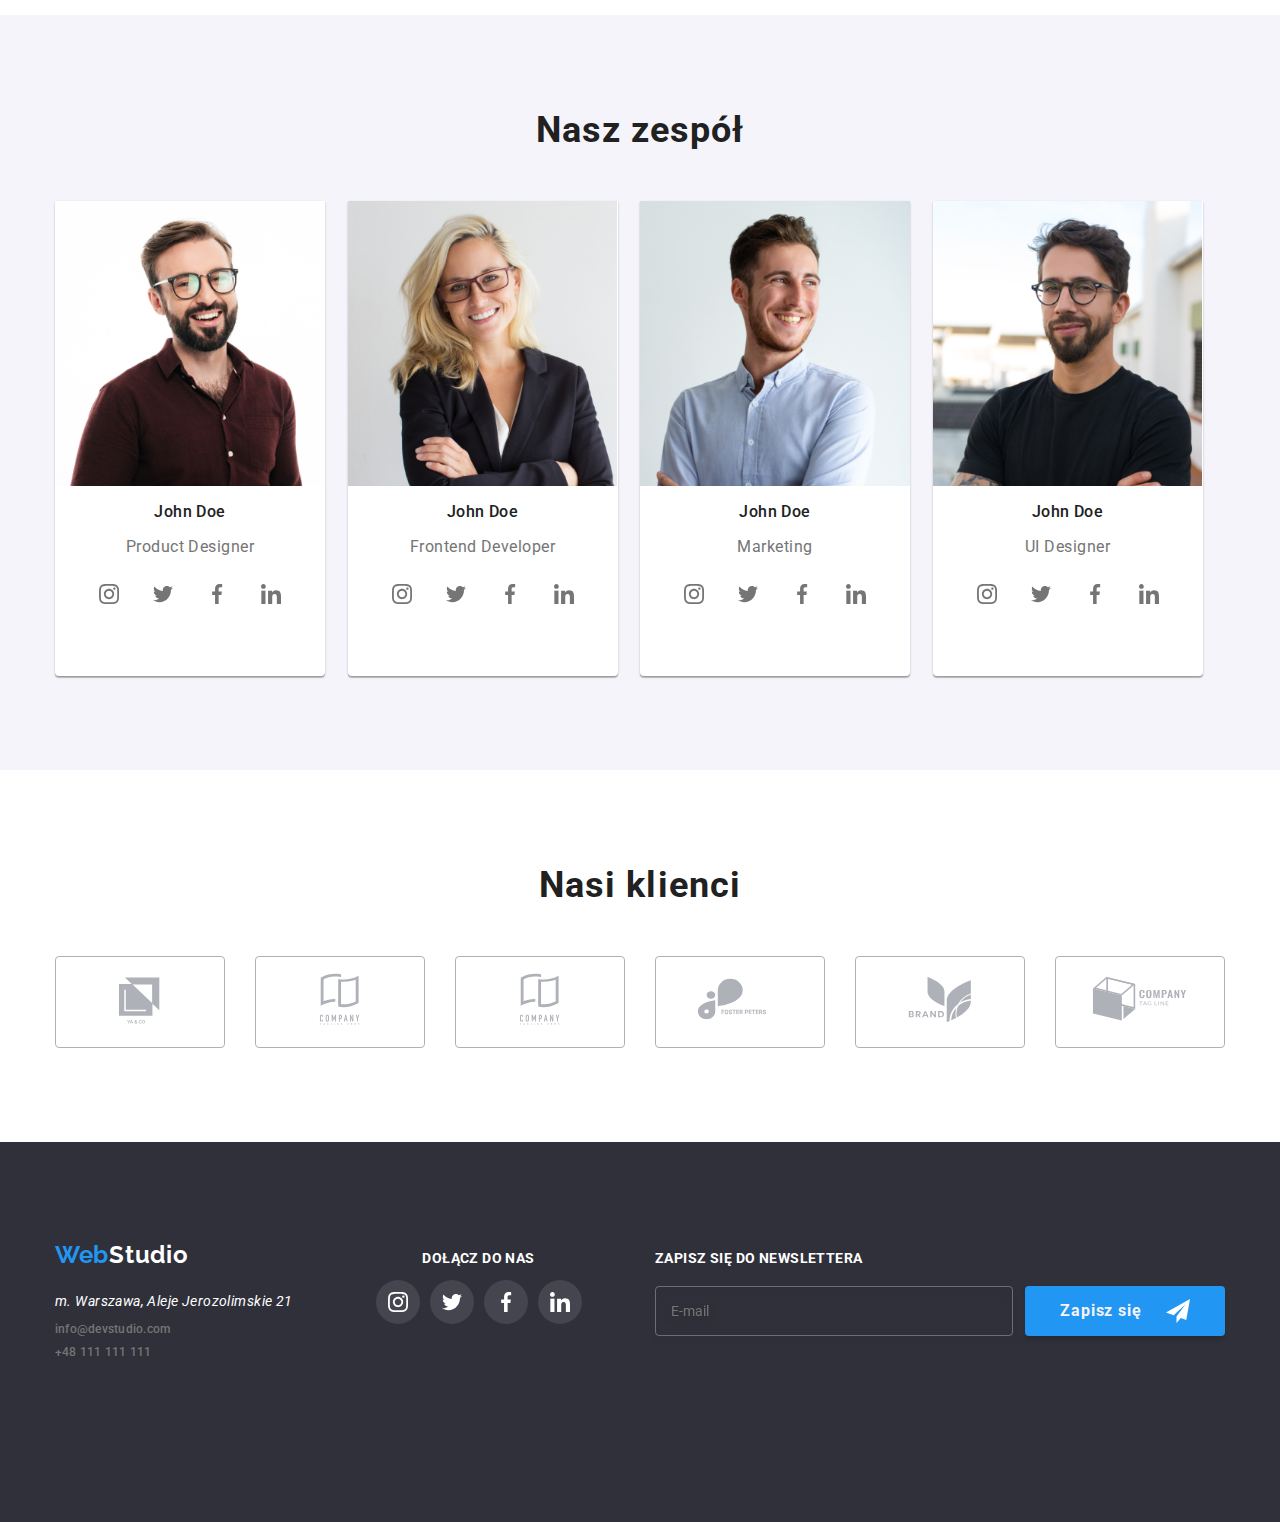
==== commit d6902c04: "poprawa" ====
--- a/index.html
+++ b/index.html
@@ -380,19 +380,19 @@
             <div class="social footer__social">
                 <p class="social__title social_title--position">dołącz do nas</p>
                 <ul class="social-list">
-                    <li class="social-list_item social-list__item social-list__item--position--position">
+                    <li class="social-list_item social-list__item social-list__item--position">
                         <a class="social-link social-list__social-link social-link--footer" href="">
                             <svg class="social-link__icon social-link__icon--footer" width="20" height="20">
                                 <use href="./images/icons.svg#icon-instagram"></use>
                             </svg></a>
                     </li>
-                    <li class="social-list_item social-list__item social-list__item--position--position">
+                    <li class="social-list_item social-list__item social-list__item--position">
                         <a class="social-link social-list__social-link social-link--footer" href="">
                             <svg class="social-link__icon social-link__icon--footer" width="20" height="20">
                                 <use href="./images/icons.svg#icon-twitter">
                             </svg></a>
                     </li>
-                    <li class="social-list_item social-list__item social-list__item--position--position">
+                    <li class="social-list_item social-list__item social-list__item--position">
                         <a class="social-link social-list__social-link social-link--footer" href="">
                             <svg class="social-link-icon social-link__icon--footer" width="20" height="20">
                                 <use href="./images/icons.svg#icon-facebook">
--- a/css/main.min.css
+++ b/css/main.min.css
@@ -1 +1,2 @@
-.body{position:relative;min-width:320px;max-width:100vw}.container{margin:0 auto;padding-left:15px;padding-right:15px}.section{padding-top:60px;padding-bottom:60px;margin:0;min-width:100vw}.section__title{margin:0;padding:0;font-weight:700;font-size:28px;line-height:33px;text-align:center;letter-spacing:.03em;font-family:"Roboto";font-style:normal;color:#212121;max-width:100vw}.portfolio-body{background-color:#e5e5e5}figure{margin:0;padding:0}img{display:block;max-width:100%;height:auto;padding:0;margin:0}@media screen and (max-width: 768px){.container{max-width:450px}}@media screen and (min-width: 1200px){.container{max-width:1200px}.section{padding-top:94px;padding-bottom:94px}.section__title{font-size:36px;line-height:1.17}}.visually-hidden{position:absolute;clip:rect(1px 1px 1px 1px);clip:rect(1px, 1px, 1px, 1px);padding:0;border:0;height:1px;width:1px;overflow:hidden}.button{width:200px;height:50px;box-shadow:0px 4px 4px rgba(0,0,0,.15);border-radius:4px;background-color:#2196f3;color:#f5f4fa;font-family:"Roboto";font-style:normal;font-weight:700;font-size:16px;line-height:30px;cursor:pointer;align-items:center;text-align:center;letter-spacing:.06em;border:0px}.button--with-icon-right{display:flex;margin:0 auto;align-items:center;justify-content:center}.button--small{font-weight:500;background-color:#f5f4fa;color:#212121;line-height:1.62;letter-spacing:.03em;width:fit-content;height:38px;transition:color 250ms cubic-bezier(0.4, 0, 0.2, 1),background-color 250ms cubic-bezier(0.4, 0, 0.2, 1),box-shadow 250ms cubic-bezier(0.4, 0, 0.2, 1);box-shadow:none;padding-left:28px;padding-right:28px}.button--small:hover,.button--small:focus{background-color:#2196f3;color:#fff;box-shadow:0px 3px 1px rgba(0,0,0,.1),0px 1px 2px rgba(0,0,0,.08),0px 2px 2px rgba(0,0,0,.12)}.mobile-menu{display:flex;flex-direction:column;justify-content:space-between;position:fixed;top:0;left:0;min-width:100%;height:100vh;background-color:#fff;z-index:2;transform:translateX(0%);transition:250ms cubic-bezier(0.4, 0, 0.2, 1)}.mobile-menu.is-open{transform:translateX(100%)}.mobile-menu__close-btn{cursor:pointer;width:40px;height:40px;display:flex;align-items:center;background-color:rgba(0,0,0,0);position:absolute;top:21px;right:25px;border:none}.mobile-menu__close-btn:hover svg,.mobile-menu__close-btn:focus svg{fill:#2196f3}.mobile-menu__mobile-list{padding-top:48px;padding-left:40px}.mobile-menu__contact-details{padding-left:40px;margin:0}.mobile-menu__social{margin-left:40px}.mobile-list{list-style:none;margin:0}.mobile-list__item{font-family:"Roboto";font-style:normal;font-weight:500;font-size:40px;line-height:47px;letter-spacing:.02em;padding-bottom:0}.mobile-list__item--position{padding-bottom:32px}.mobile-list__link{text-decoration:none;color:#212121}.active{position:relative;top:0px;left:0px;display:flex;color:#2196f3}.contact-details{list-style:none;margin-top:302px}.contact-details__item{font-family:"Roboto";font-style:normal;font-weight:500}.contact-details__item--start{font-size:34px;line-height:40px;letter-spacing:.02em}.contact-details__item--end{font-size:24px;line-height:28px;letter-spacing:.02em;padding-top:32px;padding-bottom:64px}.contact-details__link{color:#757575}.contact-details__link--tel{color:#2196f3}.contact-details__link:hover,.contact-details__link:focus{display:none}.mobile-social{display:flex;flex-wrap:nowrap;list-style:none;align-items:center}.mobile-social__link{font-family:"Roboto";font-style:normal;font-weight:500;font-size:18px;line-height:22px;letter-spacing:.02em;color:#2196f3;text-decoration:none;padding-right:10px;padding-left:10px;border-right:1px solid rgba(33,33,33,.2)}.mobile-social__link--start{padding-left:0}.mobile-social__link--end{border-right:none}@media screen and (min-width: 768px){.mobile-menu{overflow:hidden;position:fixed;clip:rect(1px 1px 1px 1px);clip:rect(1px, 1px, 1px, 1px);padding:0;border:0;height:1px;width:1px}}.menu-section{border-bottom:1px solid #ececec}.page-header{background-color:#fff;display:flex;align-items:center;justify-content:space-between}.page-header__nav{display:none}.btn-mobile-menu{border:none;background-color:#fff}.btn-mobile-menu__icon{cursor:pointer}.btn-mobile-menu__icon:hover,.btn-mobile-menu__icon:focus{color:#2196f3}@media screen and (min-width: 768px){.btn-mobile-menu{display:none}.page-header__nav{display:flex;padding-top:32px}.page-header__menu{margin-left:0px;padding-bottom:0px;margin:0;padding:0}.menu{display:flex;max-width:282px;height:48px;font-family:"Roboto";font-style:normal;font-weight:500;font-size:14px;line-height:16px;letter-spacing:.02em;color:#212121;background-color:#fff;list-style-type:none}.menu__item--start,.menu__item--middle{padding-right:46px}.menu__link{transition:color 250ms cubic-bezier(0.4, 0, 0.2, 1);text-decoration:none;color:#212121}.menu__link:hover,.menu__link:focus{color:#2196f3}.active{position:relative;top:0px;left:0px;display:flex;color:#2196f3}.active::after{content:"";width:51px;position:absolute;border-top:4px solid #2196f3;border-radius:2px;top:40px}}.logo{display:block;font-family:"Raleway";font-weight:700;font-size:24px;line-height:28px;letter-spacing:.03em;transition:color 250ms cubic-bezier(0.4, 0, 0.2, 1);text-decoration:none;border:none}.logo:hover,.logo:focus{color:#2196f3}.logo__accent{color:#2196f3}.page-header__logo{margin:0;padding-top:24px;padding-bottom:25px;color:#000;max-width:145px}.address__logo{text-align:center;padding-bottom:20px;color:#fff}@media screen and (min-width: 768px){.page-header__logo{padding-left:0px;padding-right:0px;margin-right:0px}}.link{text-decoration:none;display:flex;flex-wrap:nowrap;transition:color 250ms cubic-bezier(0.4, 0, 0.2, 1);font-family:"Roboto","Raleway",sans-serif;background-color:#fff}.link:hover,.link:focus{color:#2196f3}.link:hover .contact__icon,.link:focus .contact__icon{fill:#2196f3}.page-header__contact{display:none;color:#757575}.address-list__link,.address-list__link{color:rgba(255,255,255,.6);display:block;background-color:#2f303a}@media screen and (min-width: 768px){.page-header__contact{padding-left:0;margin:0}.contact{display:block;color:#757575;list-style:none}.link{color:#757575;font-family:"Roboto";font-style:normal;font-weight:500;font-size:12px;line-height:14px;letter-spacing:.02em}.contact__icon{max-width:14px;transition:fill 250ms cubic-bezier(0.4, 0, 0.2, 1)}.contact__icon--start,.contact__icon--end{margin-right:8px}}@media screen and (min-width: 1200px){.contact{display:flex;flex-wrap:nowrap;align-items:center;justify-content:center}.contact__item--start{padding-right:30px}.contact__item--end{padding-right:0px}.contact__icon{max-width:16px}.contact__icon--start,.contact__icon--end{margin-right:10px}}.section__banner{margin-left:auto;margin-right:auto;padding-left:0}.banner{background-color:#2f303a;display:flex;height:400px;flex-direction:column;align-items:center;justify-content:center;background-image:linear-gradient(rgba(47, 48, 58, 0.4), rgba(47, 48, 58, 0.4)),url(../images/banner-mobile.png);background-size:cover;background-repeat:no-repeat;background-position:center}.banner__title{font-family:"Roboto";font-style:normal;font-weight:900;font-size:26px;line-height:42px;text-align:center;letter-spacing:.06em;text-transform:uppercase;color:#fff;max-width:365px}.banner__title--position{padding:0;margin-bottom:40px}@media screen and (max-width: 768px)and (min-device-pixel-ratio: 2),(min-resolution: 192dpi),(min-resolution: 2dppx){.banner{background-image:linear-gradient(rgba(47, 48, 58, 0.4), rgba(47, 48, 58, 0.4)),url(../images/banner-mobile@2x.png)}}@media screen and (min-width: 768px){.banner{background-image:linear-gradient(rgba(47, 48, 58, 0.4), rgba(47, 48, 58, 0.4)),url(../images/banner-tablet.png)}.banner__title--position{padding:0;margin-bottom:30px}}@media(max-width: 1200px)and (min-device-pixel-ratio: 2),(min-resolution: 192dpi),(min-resolution: 2dppx){.banner{background-image:url(..images/banner-tablet@2x.png)}}@media screen and (min-width: 1200px){.banner{background-color:linear-gradient(rgba(47, 48, 58, 0.4), rgba(47, 48, 58, 0.4)),url(../images/banner-desktop.png);height:600px}.banner__title{font-size:44px;line-height:60px;max-width:696px}.banner__title--position{padding-left:0px;padding-right:0px}}@media(min-device-pixel-ratio: 2),(min-resolution: 192dpi),(min-resolution: 2dppx){.banner{background-image:linear-gradient(rgba(47, 48, 58, 0.4), rgba(47, 48, 58, 0.4)),url(../images/banner-desktop@2x.jpg)}}.feature-list{font-size:14px;letter-spacing:.03em;list-style-type:none;margin:0 auto}.feature-list__item{display:flex;flex-direction:column;align-items:space-between;flex-basis:994px;justify-content:center}.feature-list__item--top,.feature-list__item--middle{margin-bottom:30px}.feature-card{display:flex;flex-direction:column;border-radius:4px;align-items:center;justify-content:center;background-color:#f5f4fa}.feature-card__icon--position{margin-top:25px;margin-bottom:25px}.feature-card__feature-description{background-color:#fff;text-align:center}.feature-description__name{font-family:"Roboto";font-style:normal;font-weight:700;font-size:14px;line-height:16px;letter-spacing:.03em;text-transform:uppercase;color:#212121}.feature-description__name--position{margin-top:30px;margin-bottom:10px}.feature-description__text{font-family:"Roboto";font-style:normal;font-size:14px;font-weight:400;line-height:1.71;letter-spacing:.03em;color:#757575}@media screen and (min-width: 768px){.feature-list{display:flex;flex-wrap:wrap;align-items:center;justify-content:center}.feature-list__item{flex-basis:calc(50% - 30px)}.feature-list__item--top,.feature-list__item--middle{margin-bottom:0px}.feature-list__item--left{margin-right:30px}.feature-card--position{margin-top:0px;margin-bottom:0px}}@media screen and (min-width: 1200px){.feature-list{flex-wrap:nowrap;justify-content:space-between}.feature-list__item{max-width:270px;margin-bottom:0px}.feature-list__item--left{margin-right:0px}.feature-card{max-width:270px}}.section--services{display:none;overflow:hidden}@media screen and (min-width: 1200px){.section--services{display:block;padding-top:0}.services-list{display:flex;justify-content:center;list-style-type:none}.services-list__item--left,.services-list__item--middle{margin-right:30px;margin-top:50px;margin-left:0;position:relative}.services-list__item--right{margin-top:50px;margin-left:0;position:relative}.services-list__overlay{font-family:"Roboto";font-style:normal;text-transform:uppercase;font-weight:700;font-size:14px;line-height:16px;text-align:center;letter-spacing:.03em;color:#fff}.services-list__overlay--position{margin:0;padding-top:27px}.services-list__box{width:100%;height:70px;background-color:rgba(47,48,58,.8)}.services-list__box--position{position:absolute;top:224px;left:0}}.team{background-color:#f5f4fa}.team-list{list-style-type:none}.team-list__team-card{margin-top:30px;margin-right:0;margin-left:0}.team-card{display:flex;flex-direction:column;flex-basis:622px;max-width:450px;align-items:center;background-color:#fff;box-shadow:0px 1px 3px rgba(0,0,0,.12),0px 1px 1px rgba(0,0,0,.14),0px 2px 1px rgba(0,0,0,.2);border-radius:0px 0px 4px 4px}.team-card--last{margin-right:0}.team-card__name{font-family:"Roboto";font-style:normal;font-weight:500;font-size:16px;line-height:19px;text-align:center;letter-spacing:.03em;color:#212121}.team-card__description{color:#757575;font-family:"Roboto";font-style:normal;font-weight:400;font-size:16px;line-height:19px;text-align:center;letter-spacing:.03em}@media screen and (min-width: 768px){.team-list{display:flex;flex-wrap:wrap;align-items:center;justify-content:center}.team-card--left{margin-right:30px}}@media screen and (min-width: 1200px){.team-list{flex-wrap:nowrap}.team-list__team-card{margin-top:50px}.team-card{flex-basis:260px;width:270px}}.social-list{display:flex;justify-content:center;list-style-type:none;margin:0;padding:0}.social-list__item--position{margin-right:10px;margin-bottom:60px}.social-list__item--last{margin-right:0px;margin-bottom:60px}.social-link{display:flex;width:44px;height:44px;border-radius:50%;align-items:center;justify-content:center;transition:background-color 250ms cubic-bezier(0.4, 0, 0.2, 1)}.social-link--team{background-color:#fff}.social-link__icon{transition:fill 250ms cubic-bezier(0.4, 0, 0.2, 1)}.social-link__icon--team{fill:#757575}.social-link__icon--footer{fill:#fff}.social-link:hover,.social-link:focus{background-color:#2196f3;fill:#fff}.social-link:hover .social-link__icon--team,.social-link:focus .social-link__icon--team{fill:#fff}.social-link--footer{background-color:rgba(255,255,255,.1)}.social{display:block}.social__title{text-align:center;font-family:"Roboto";font-style:normal;font-weight:700;font-size:14px;line-height:16px;letter-spacing:.03em;text-transform:uppercase;color:#fff}.social__title--position{margin-bottom:20px}@media screen and (min-width: 768px){.social__title--position{margin-top:0}}.client-list{display:flex;flex-wrap:wrap;align-content:space-between;justify-content:space-between;list-style-type:none;margin:0 auto}.client-list__logo{fill:#afb1b8;transition:fill 250ms cubic-bezier(0.4, 0, 0.2, 1)}.client-list__item{display:flex;flex-basis:calc(50% - 30px);max-width:210px;height:92px;border:1px solid #afb1b8;border-radius:4px;align-items:center;justify-content:center;transition:border 250ms cubic-bezier(0.4, 0, 0.2, 1)}.client-list__item--position{margin-top:30px}.client-list__item--position-last{margin-top:30px}.client-list__item:hover,.client-list__item:focus{border:1px solid #2196f3}.client-list__item:hover .client-list__logo,.client-list__item:focus .client-list__logo{fill:#2196f3}@media screen and (min-width: 768px){.client-list__item{flex-basis:calc(33.3333333333% - 30px)}}@media screen and (min-width: 1200px){.client-list__item{flex-basis:170px;min-width:170px;flex-wrap:nowrap;height:92px}.client-list__item--position{margin-top:50px}}.footer{background-color:#2f303a;font-size:14px;line-height:1.71;letter-spacing:.03em;color:#fff}.address{padding-bottom:20px}.address-list{list-style-type:none;margin:0;padding:0;text-align:center}.address-list__item{margin-bottom:8px;font-family:"Roboto";font-style:normal;font-weight:400;font-size:14px;line-height:24px;letter-spacing:.03em;color:#fff}.address-list__item--last{margin-bottom:0}@media screen and (min-width: 768px){.footer-content{display:flex;flex-wrap:wrap;justify-content:space-between;align-items:baseline}.address{padding-bottom:60px}}@media screen and (min-width: 1200px){.footer-content{flex-wrap:nowrap;margin:0 auto;padding-right:15px;padding-left:15px}.address{display:flex;flex-direction:column;align-items:flex-start}.address-list{display:flex;flex-direction:column}.address-list__item{margin-bottom:9px;display:inline-block;text-align:left}}.newsletter{padding-top:60px}.newsletter__label{display:block;font-family:"Roboto";font-style:normal;font-weight:700;font-size:14px;line-height:16px;letter-spacing:.03em;text-transform:uppercase;color:#fff;text-align:center}.newsletter__input{display:block;width:358px;height:50px;background-color:inherit;border:1px solid rgba(255,255,255,.3);filter:drop-shadow(0px 4px 4px rgba(0, 0, 0, 0.15));border-radius:4px}.newsletter__input--position{margin:20px auto;padding-left:15px}.newsletter__input:placeholder{font-family:"Roboto";font-style:normal;display:flex;align-items:center;letter-spacing:.03em;color:rgba(255,255,255,.6);font-weight:400;font-size:16px;line-height:20px;letter-spacing:.03em}.newsletter__icon--right{margin-left:24px}@media screen and (min-width: 768px){.newsletter{display:block;text-align:center;margin:0 auto;padding:0 152px 0 166px}}@media screen and (min-width: 1200px){.newsletter{padding:0;display:flex;justify-content:space-between;margin:0;align-items:flex-end}.newsletter__label{text-align:left;display:flex;flex-direction:column;padding-bottom:0}.newsletter__input--position{margin-right:12px;margin-bottom:0}}.project__filters{padding:0;margin:0 auto;padding-bottom:40px}.filters{display:flex;flex-direction:row;flex-wrap:wrap;justify-content:left;list-style-type:none}.filters__item--position{margin-right:8px;margin-left:0;margin-top:0;margin-bottom:15px}.filters__item--last{margin-right:0}.project-list{list-style-type:none;padding:0;margin:0 auto}.project-list__item{padding-bottom:30px}.project-list__item--end{padding-bottom:0}.project-card{display:flex;flex-direction:column;flex-basis:404px;max-width:450px;transition:box-shadow 250ms cubic-bezier(0.4, 0, 0.2, 1)}.project-card:hover,.project-card:focus{box-shadow:0px 1px 1px rgba(0,0,0,.12),0px 4px 4px rgba(0,0,0,.06),1px 4px 6px rgba(0,0,0,.16)}.project-card__project-description{padding:20px 24px;z-index:2}.project-card__overlay{font-family:"Roboto";font-style:normal;position:absolute;top:0;left:0;width:100%;height:100%;background-color:rgba(33,150,243,.9);transform:translateY(100%);transition:transform 250ms cubic-bezier(0.4, 0, 0.2, 1);margin:0;font-weight:400;font-size:18px;line-height:1.56;letter-spacing:.03em;color:#fff;padding:77px 24px}.project-description{border:1px solid #eee;background-color:#fff}.project-description__name{font-family:"Roboto";font-style:normal;font-weight:700;font-size:18px;line-height:36px;letter-spacing:.06em;color:#212121;margin-top:0;margin-bottom:4px}.project-description__text{font-family:"Roboto";font-style:normal;font-weight:400;font-size:16px;letter-spacing:.03em;line-height:1.88;color:#757575;margin:0}.box{position:relative;top:0;left:0;width:100%;height:100%;overflow:hidden;z-index:1}.box:hover .project-card__overlay{transform:translateY(0%)}@media screen and (min-width: 768px){.filters{justify-content:center}.project-list{display:flex;flex-wrap:wrap}.project-list__item{margin-bottom:0px}.project-list__item--first-column{padding-right:30px}.project-card{max-width:354px;flex-basis:440px}.project-description--first{padding-bottom:56px}}@media screen and (min-width: 1200px){.project-list{justify-content:space-between}.project-list__item{padding-bottom:0px}.project-list__item--first-row{margin-bottom:30px}.project-list__item--last-row{margin-top:30px}.project-list__item--first-column{padding-right:0px}.project-card{max-width:370px}.project-card__overlay{padding:49px 45px 49px 24px}.project-description--first{padding-bottom:20px}}.modal{position:sticky;max-width:450px;height:609px;margin:0 auto;top:93px;background:#fff;box-shadow:0px 1px 3px rgba(0,0,0,.12),0px 1px 1px rgba(0,0,0,.14),0px 2px 1px rgba(0,0,0,.2);border-radius:4px;transition:250ms cubic-bezier(0.4, 0, 0.2, 1);transition-property:transform,opacity,visibility}.modal__close-icon{z-index:2;cursor:pointer}.close-btn{position:relative;background:#fff;border:1px solid rgba(0,0,0,.1);width:30px;height:30px;border-radius:50%;top:8px;left:412px;z-index:1}.backdrop{position:absolute;width:100%;height:100%;left:0px;top:0px;background:rgba(0,0,0,.2);transition:250ms cubic-bezier(0.4, 0, 0.2, 1);transition-property:transform,opacity,visibility}.is-hidden{opacity:0;visibility:hidden;pointer-events:none}.is-hidden .modal{transform:translate(100%)}.form{position:absolute;width:450px;height:609px;left:0px;top:0;display:flex;flex-direction:column}.form__title{text-align:center;color:#212121;font-family:"Roboto";font-style:normal;font-weight:700;font-size:20px;line-height:30px;text-align:center;letter-spacing:.03em}.form__title--position{padding-top:40px;margin:0 40px;padding-bottom:12px}.form__label{font-family:"Roboto";font-style:normal;font-weight:400;font-size:12px;line-height:14px;letter-spacing:.01em;color:#757575;display:flex;flex-direction:column;text-transform:capitalize}.form__label--position{padding-left:40px;margin:0;position:relative}.form__label:focus-within .form__icon{fill:#2196f3}.form__input,.form__textarea{border:1px solid rgba(33,33,33,.2);border-radius:4px}.form__input:focus,.form__textarea:focus{outline:none}.form__input:focus-within,.form__textarea:focus-within{border:1px solid #2196f3;border-radius:4px}.form__input--position{margin-bottom:10px;height:40px;margin-top:4px;margin-right:40px;padding-left:42px}.form__textarea--position{height:120px;padding:16px 12px;margin-top:4px;margin-right:40px}.form__textarea:placeholder{font-family:"Roboto";font-style:normal;font-weight:400;font-size:12px;line-height:14px;letter-spacing:.01em;color:rgba(117,117,117,.5)}.form__icon{fill:#212121;position:absolute;left:52px;top:33px;height:13px;width:13px}.form__icon--first{height:12px;width:12px;top:34px}.form__icon--last{height:12px;width:15px;top:34px}.form__button--position{margin:30px 125px 40px 125px}.checkbox__accent{text-decoration:underline;color:#2196f3}.checkbox__label{font-family:"Roboto";font-style:normal;font-weight:400;font-size:12px;line-height:14px;letter-spacing:.03em;color:#757575;position:relative;cursor:pointer}.checkbox__label--position{padding-left:40px;padding-right:40px;padding-top:20px}.checkbox__label::before{content:"";display:inline-block;height:15px;width:16px;outline:1px solid #212121;margin-right:8px}.checkbox:checked+.checkbox__label::before{background-image:url(../images/checkbox.png);background-repeat:no-repeat;background-position:50% 50%;background-color:#2196f3;outline:none}@media screen and (min-width: 768px){.modal{top:208px}}@media screen and (min-width: 1200px){.modal{max-width:528px;height:581px;top:221px}.close-btn{left:490px}.form{width:528px;height:581px}.form__title{line-height:30px}.form__title--position{margin:0 auto}.form__button--position{margin:30px 164px 40px 164px}.checkbox__label{font-size:14px;line-height:24px}.checkbox__label--position{padding-left:55px;padding-right:54px;padding-top:20px}}/*# sourceMappingURL=main.min.css.map */+.body{position:relative;min-width:320px;max-width:100vw}.container{margin:0 auto;padding-left:15px;padding-right:15px}.section{padding-top:60px;padding-bottom:60px;margin:0;min-width:100vw}.section__title{margin:0;padding:0;font-weight:700;font-size:28px;line-height:33px;text-align:center;letter-spacing:0.03em;font-family:'Roboto';font-style:normal;color:#212121;max-width:100vw}.portfolio-body{background-color:#E5E5E5}figure{margin:0;padding:0}img{display:block;max-width:100%;height:auto;padding:0;margin:0}@media screen and (max-width: 768px){.container{max-width:450px}}@media screen and (min-width: 1200px){.container{max-width:1200px}.section{padding-top:94px;padding-bottom:94px}.section__title{font-size:36px;line-height:1.17}}.visually-hidden{position:absolute;clip:rect(1px 1px 1px 1px);clip:rect(1px, 1px, 1px, 1px);padding:0;border:0;height:1px;width:1px;overflow:hidden}.button{width:200px;height:50px;box-shadow:0px 4px 4px rgba(0,0,0,0.15);border-radius:4px;background-color:#2196F3;color:#F5F4FA;font-family:'Roboto';font-style:normal;font-weight:700;font-size:16px;line-height:30px;cursor:pointer;align-items:center;text-align:center;letter-spacing:0.06em;border:0px}.button--with-icon-right{display:flex;margin:0 auto;align-items:center;justify-content:center}.button--small{font-weight:500;background-color:#F5F4FA;color:#212121;line-height:1.62;letter-spacing:0.03em;width:fit-content;height:38px;transition:color 250ms cubic-bezier(0.4, 0, 0.2, 1),background-color 250ms cubic-bezier(0.4, 0, 0.2, 1),box-shadow 250ms cubic-bezier(0.4, 0, 0.2, 1);box-shadow:none;padding-left:28px;padding-right:28px}.button--small:hover,.button--small:focus{background-color:#2196F3;color:#fff;box-shadow:0px 3px 1px rgba(0,0,0,0.1),0px 1px 2px rgba(0,0,0,0.08),0px 2px 2px rgba(0,0,0,0.12)}@media screen and (min-width: 1200px){.button--with-icon-right{margin:0}}.mobile-menu{display:flex;flex-direction:column;justify-content:space-between;position:fixed;top:0;left:0;min-width:100%;height:100vh;background-color:#fff;z-index:2;transform:translateX(0%);transition:250ms cubic-bezier(0.4, 0, 0.2, 1)}.mobile-menu.is-open{transform:translateX(100%)}.mobile-menu__close-btn{cursor:pointer;width:40px;height:40px;display:flex;align-items:center;background-color:transparent;position:absolute;top:21px;right:25px;border:none}.mobile-menu__close-btn:hover svg,.mobile-menu__close-btn:focus svg{fill:#2196F3}.mobile-menu__mobile-list{padding-top:48px;padding-left:40px}.mobile-menu__contact-details{padding-left:40px;margin:0}.mobile-menu__social{margin-left:40px}.mobile-list{list-style:none;margin:0}.mobile-list__item{font-family:'Roboto';font-style:normal;font-weight:500;font-size:40px;line-height:47px;letter-spacing:0.02em;padding-bottom:0}.mobile-list__item--position{padding-bottom:32px}.mobile-list__link{text-decoration:none;color:#212121}.active{position:relative;top:0px;left:0px;display:flex;color:#2196F3}.contact-details{list-style:none;margin-top:302px}.contact-details__item{font-family:'Roboto';font-style:normal;font-weight:500}.contact-details__item--start{font-size:34px;line-height:40px;letter-spacing:0.02em}.contact-details__item--end{font-size:24px;line-height:28px;letter-spacing:0.02em;padding-top:32px;padding-bottom:64px}.contact-details__link{color:#757575}.contact-details__link--tel{color:#2196F3}.contact-details__link:hover,.contact-details__link:focus{display:none}.mobile-social{display:flex;flex-wrap:nowrap;list-style:none;align-items:center}.mobile-social__link{font-family:'Roboto';font-style:normal;font-weight:500;font-size:18px;line-height:22px;letter-spacing:0.02em;color:#2196F3;text-decoration:none;padding-right:10px;padding-left:10px;border-right:1px solid rgba(33,33,33,0.2)}.mobile-social__link--start{padding-left:0}.mobile-social__link--end{border-right:none}@media screen and (min-width: 768px){.mobile-menu{overflow:hidden;position:fixed;clip:rect(1px 1px 1px 1px);clip:rect(1px, 1px, 1px, 1px);padding:0;border:0;height:1px;width:1px}}.menu-section{border-bottom:1px solid #ECECEC}.page-header{background-color:#fff;display:flex;align-items:center;justify-content:space-between}.page-header__nav{display:none}.btn-mobile-menu{border:none;background-color:#fff}.btn-mobile-menu__icon{cursor:pointer}.btn-mobile-menu__icon:hover,.btn-mobile-menu__icon:focus{color:#2196F3}@media screen and (min-width: 768px){.btn-mobile-menu{display:none}.page-header__nav{display:flex;padding-top:32px}.page-header__menu{margin-left:0px;padding-bottom:0px;margin:0;padding:0}.menu{display:flex;min-width:282px;height:48px;font-family:'Roboto';font-style:normal;font-weight:500;font-size:14px;line-height:16px;letter-spacing:0.02em;color:#212121;background-color:#fff;list-style-type:none;justify-content:space-between}.menu__link{transition:color 250ms cubic-bezier(0.4, 0, 0.2, 1);text-decoration:none;color:#212121}.menu__link:hover,.menu__link:focus{color:#2196F3}.active{position:relative;top:0px;left:0px;display:flex;color:#2196F3}.active::after{content:"";width:51px;position:absolute;border-top:4px solid #2196F3;border-radius:2px;top:45px}}@media screen and (min-width: 1200px){.page-header{justify-content:flex-start}.menu{padding-left:93px;max-width:261px}}.logo{display:block;font-family:'Raleway';font-weight:700;font-size:24px;line-height:28px;letter-spacing:0.03em;transition:color 250ms cubic-bezier(0.4, 0, 0.2, 1);text-decoration:none;border:none}.logo:hover,.logo:focus{color:#2196F3}.logo__accent{color:#2196F3}.page-header__logo{margin:0;padding-top:24px;padding-bottom:25px;color:#000;max-width:145px}.address__logo{text-align:center;padding-bottom:20px;color:#fff}@media screen and (min-width: 768px){.page-header__logo{padding-left:0px;padding-right:0px;margin-right:0px}}.link{text-decoration:none;display:flex;flex-wrap:nowrap;transition:color 250ms cubic-bezier(0.4, 0, 0.2, 1);font-family:'Roboto', 'Raleway', sans-serif;background-color:#fff}.link:hover,.link:focus{color:#2196F3}.link:hover .contact__icon,.link:focus .contact__icon{fill:#2196F3}.page-header__contact{display:none;color:#757575}.address-list__link,.address-list__link{color:rgba(255,255,255,0.6);display:block;background-color:#2F303A}@media screen and (min-width: 768px){.page-header__contact{padding-left:0;margin:0}.contact{display:block;color:#757575;list-style:none}.contact__item--start{margin-bottom:10px}.link{color:#757575;font-family:'Roboto';font-style:normal;font-weight:500;font-size:12px;line-height:14px;letter-spacing:0.02em}.contact__icon{max-width:14px;transition:fill 250ms cubic-bezier(0.4, 0, 0.2, 1)}.contact__icon--start,.contact__icon--end{margin-right:8px}}@media screen and (min-width: 1200px){.page-header__contact{margin-right:0px;padding-left:350px}.contact{display:flex;flex-wrap:nowrap;align-items:center;justify-content:center}.contact__item--start{padding-right:30px}.contact__item--end{padding-right:0px}.contact__icon{max-width:16px}.contact__icon--start,.contact__icon--end{margin-right:10px}}.section__banner{margin-left:auto;margin-right:auto;padding-left:0}.banner{background-color:#2F303A;display:flex;height:400px;flex-direction:column;align-items:center;justify-content:center;background-image:linear-gradient(rgba(47,48,58,0.4), rgba(47,48,58,0.4)),url(../images/banner-mobile.png);background-size:cover;background-repeat:no-repeat;background-position:center}.banner__title{font-family:'Roboto';font-style:normal;font-weight:900;font-size:26px;line-height:42px;text-align:center;letter-spacing:0.06em;text-transform:uppercase;color:#fff;max-width:365px}.banner__title--position{padding:0;margin-bottom:40px}@media screen and (max-width: 768px) and (min-device-pixel-ratio: 2), (min-resolution: 192dpi), (min-resolution: 2dppx){.banner{background-image:linear-gradient(rgba(47,48,58,0.4), rgba(47,48,58,0.4)),url(../images/banner-mobile@2x.png)}}@media screen and (min-width: 768px){.banner{background-image:linear-gradient(rgba(47,48,58,0.4), rgba(47,48,58,0.4)),url(../images/banner-tablet.png)}.banner__title--position{padding:0;margin-bottom:30px}}@media (max-width: 1200px) and (min-device-pixel-ratio: 2), (min-resolution: 192dpi), (min-resolution: 2dppx){.banner{background-image:url(..images/banner-tablet@2x.png)}}@media screen and (min-width: 1200px){.banner{max-width:1600px;background-color:linear-gradient(rgba(47,48,58,0.4), rgba(47,48,58,0.4)),url(../images/banner-desktop.png);height:600px}.banner__title{font-size:44px;line-height:60px;max-width:696px}.banner__title--position{padding-left:0px;padding-right:0px}}@media (min-device-pixel-ratio: 2), (min-resolution: 192dpi), (min-resolution: 2dppx){.banner{background-image:linear-gradient(rgba(47,48,58,0.4), rgba(47,48,58,0.4)),url(../images/banner-desktop@2x.jpg)}}.feature-list{font-size:14px;letter-spacing:0.03em;list-style-type:none;margin:0 auto}.feature-list__item{display:flex;flex-direction:column;align-items:space-between;flex-basis:994px;justify-content:center}.feature-list__item--top,.feature-list__item--middle{margin-bottom:30px}.feature-card{display:flex;flex-direction:column;border-radius:4px;align-items:center;justify-content:center;background-color:#F5F4FA}.feature-card__icon--position{margin-top:25px;margin-bottom:25px}.feature-card__feature-description{background-color:#fff;text-align:center}.feature-description__name{font-family:'Roboto';font-style:normal;font-weight:700;font-size:14px;line-height:16px;letter-spacing:0.03em;text-transform:uppercase;color:#212121}.feature-description__name--position{margin-top:30px;margin-bottom:10px}.feature-description__text{font-family:'Roboto';font-style:normal;font-size:14px;font-weight:400;line-height:1.71;letter-spacing:0.03em;color:#757575}@media screen and (min-width: 768px){.feature-list{display:flex;flex-wrap:wrap;align-items:center;justify-content:center}.feature-list__item{flex-basis:calc(100%/2 - 30px)}.feature-list__item--top,.feature-list__item--middle{margin-bottom:0px}.feature-list__item--left{margin-right:30px}.feature-card--position{margin-top:0px;margin-bottom:0px}}@media screen and (min-width: 1200px){.feature-list{flex-wrap:nowrap;justify-content:space-between}.feature-list__item{max-width:270px;margin-bottom:0px}.feature-list__item--left{margin-right:0px}.feature-card{max-width:270px}}.section--services{display:none;overflow:hidden}@media screen and (min-width: 1200px){.section--services{display:block;padding-top:0}.services-list{display:flex;justify-content:center;list-style-type:none}.services-list__item--left,.services-list__item--middle{margin-right:30px;margin-top:50px;margin-left:0;position:relative}.services-list__item--right{margin-top:50px;margin-left:0;position:relative}.services-list__overlay{font-family:'Roboto';font-style:normal;text-transform:uppercase;font-weight:700;font-size:14px;line-height:16px;text-align:center;letter-spacing:0.03em;color:#fff}.services-list__overlay--position{margin:0;padding-top:27px}.services-list__box{width:100%;height:70px;background-color:rgba(47,48,58,0.8)}.services-list__box--position{position:absolute;top:224px;left:0}}.team{background-color:#F5F4FA}.team-list{list-style-type:none}.team-list__team-card{margin-top:30px;margin-right:0;margin-left:0}.team-card{display:flex;flex-direction:column;align-items:center;background-color:#fff;box-shadow:0px 1px 3px rgba(0,0,0,0.12),0px 1px 1px rgba(0,0,0,0.14),0px 2px 1px rgba(0,0,0,0.2);border-radius:0px 0px 4px 4px}.team-card--last{margin-right:0}.team-card__name{font-family:'Roboto';font-style:normal;font-weight:500;font-size:16px;line-height:19px;text-align:center;letter-spacing:0.03em;color:#212121}.team-card__description{color:#757575;font-family:'Roboto';font-style:normal;font-weight:400;font-size:16px;line-height:19px;text-align:center;letter-spacing:0.03em}@media screen and (min-width: 768px){.team-list{display:flex;flex-wrap:wrap}.team-list__item{flex-basis:calc(100%/2 - 30px);width:100%}.team-list__item--left{margin-right:30px}}@media screen and (min-width: 1200px){.team-list{flex-wrap:nowrap;justify-content:space-between}.team-list__item--left{margin-right:0px}.team-list__team-card{margin-top:50px}.team-card{flex-basis:260px;width:270px}}.social-list{display:flex;justify-content:center;list-style-type:none;margin:0;padding:0;justify-content:space-between}.social-list__item--position{margin-right:10px;margin-bottom:30px}.social-list__item--last{margin-right:0px;margin-bottom:60px}.social-link{display:flex;width:44px;height:44px;border-radius:50%;align-items:center;justify-content:center;transition:background-color 250ms cubic-bezier(0.4, 0, 0.2, 1)}.social-link--team{background-color:#fff}.social-link__icon{transition:fill 250ms cubic-bezier(0.4, 0, 0.2, 1)}.social-link__icon--team{fill:#757575}.social-link__icon--footer{fill:#fff}.social-link:hover,.social-link:focus{background-color:#2196F3;fill:#fff}.social-link:hover .social-link__icon--team,.social-link:focus .social-link__icon--team{fill:#fff}.social-link--footer{background-color:rgba(255,255,255,0.1)}.social{display:block}.social__title{text-align:center;font-family:'Roboto';font-style:normal;font-weight:700;font-size:14px;line-height:16px;letter-spacing:0.03em;text-transform:uppercase;color:#fff}.social__title--position{margin-bottom:20px}@media screen and (min-width: 768px){.social__title--position{margin-top:0}}@media screen and (min-wodth: 1200px){.social-list{max-width:206px}.social-list__item--position{margin-right:12px}}.client-list{display:flex;flex-wrap:wrap;align-content:space-between;justify-content:space-between;list-style-type:none}.client-list__logo{fill:#AFB1B8;transition:fill 250ms cubic-bezier(0.4, 0, 0.2, 1)}.client-list__item{display:flex;flex-basis:calc(100%/2 - 15px);height:92px;border:1px solid #AFB1B8;border-radius:4px;align-items:center;justify-content:center;transition:border 250ms cubic-bezier(0.4, 0, 0.2, 1)}.client-list__item--position{margin-top:30px}.client-list__item--position-last{margin-top:30px}.client-list__item:hover,.client-list__item:focus{border:1px solid #2196F3}.client-list__item:hover .client-list__logo,.client-list__item:focus .client-list__logo{fill:#2196F3}@media screen and (min-width: 768px){.client-list__item{flex-basis:calc(100%/3 - 30px)}}@media screen and (min-width: 1200px){.client-list__item{flex-basis:170px;min-width:170px;flex-wrap:nowrap;height:92px}.client-list__item--position{margin-top:50px}}.footer{background-color:#2F303A;font-size:14px;line-height:1.71;letter-spacing:0.03em;color:#fff}.address{padding-bottom:20px}.address-list{list-style-type:none;margin:0;padding:0;text-align:center}.address-list__item{margin-bottom:8px;font-family:'Roboto';font-style:normal;font-weight:400;font-size:14px;line-height:24px;letter-spacing:0.03em;color:#fff}.address-list__item--last{margin-bottom:0}@media screen and (min-width: 768px){.footer-content{display:flex;flex-wrap:wrap;justify-content:space-evenly;align-items:baseline}.address{padding-bottom:60px}}@media screen and (min-width: 1200px){.footer-content{flex-wrap:nowrap;justify-content:space-between}.address{display:flex;flex-direction:column;align-items:flex-start}.address-list{display:flex;flex-direction:column;width:247px}.address-list__item{margin-bottom:9px;display:inline-block;text-align:left}}.newsletter{padding-top:60px}.newsletter__label{display:block;font-family:'Roboto';font-style:normal;font-weight:700;font-size:14px;line-height:16px;letter-spacing:0.03em;text-transform:uppercase;color:#fff;text-align:center}.newsletter__input{display:block;width:358px;height:50px;background-color:inherit;border:1px solid rgba(255,255,255,0.3);filter:drop-shadow(0px 4px 4px rgba(0,0,0,0.15));border-radius:4px}.newsletter__input--position{margin:20px auto;padding-left:15px}.newsletter__input:placeholder{font-family:'Roboto';font-style:normal;display:flex;align-items:center;letter-spacing:0.03em;color:rgba(255,255,255,0.6);font-weight:400;font-size:16px;line-height:20px;letter-spacing:0.03em}.newsletter__icon--right{margin-left:24px}@media screen and (min-width: 768px){.newsletter{width:100%;display:block;text-align:center;margin:0 auto;padding:0 152px 0 166px}}@media screen and (min-width: 1200px){.newsletter{max-width:570px;padding:0;display:flex;margin:0;align-items:flex-end}.newsletter__label{text-align:left;display:flex;flex-direction:column;padding-bottom:0}.newsletter__input--position{margin-right:12px;margin-bottom:0}}.project__filters{padding:0;margin:0 auto;padding-bottom:40px}.filters{display:flex;flex-direction:row;flex-wrap:wrap;justify-content:left;list-style-type:none}.filters__item--position{margin-right:8px;margin-left:0;margin-top:0;margin-bottom:15px}.filters__item--last{margin-right:0}.project-list{list-style-type:none;margin:0 auto}.project-list__item{padding-bottom:30px}.project-list__item--end{padding-bottom:0}.project-card{display:flex;flex-direction:column;flex-basis:404px;transition:box-shadow 250ms cubic-bezier(0.4, 0, 0.2, 1)}.project-card:hover,.project-card:focus{box-shadow:0px 1px 1px rgba(0,0,0,0.12),0px 4px 4px rgba(0,0,0,0.06),1px 4px 6px rgba(0,0,0,0.16)}.project-card__project-description{padding:20px 24px;z-index:2}.project-card__overlay{font-family:'Roboto';font-style:normal;position:absolute;top:0;left:0;width:100%;height:100%;background-color:rgba(33,150,243,0.9);transform:translateY(100%);transition:transform 250ms cubic-bezier(0.4, 0, 0.2, 1);margin:0;font-weight:400;font-size:18px;line-height:1.56;letter-spacing:0.03em;color:#fff;padding:77px 24px}.project-description{border:1px solid #EEEEEE;background-color:#fff}.project-description__name{font-family:'Roboto';font-style:normal;font-weight:700;font-size:18px;line-height:36px;letter-spacing:0.06em;color:#212121;margin-top:0;margin-bottom:4px}.project-description__text{font-family:'Roboto';font-style:normal;font-weight:400;font-size:16px;letter-spacing:0.03em;line-height:1.88;color:#757575;margin:0}.box{position:relative;top:0;left:0;width:100%;height:100%;overflow:hidden;z-index:1}.box:hover .project-card__overlay{transform:translateY(0%)}@media screen and (min-width: 768px){.filters{justify-content:center}.project-list{display:flex;flex-wrap:wrap}.project-list__item{flex-basis:calc(100%/2 - 30px)}.project-list__item--first-column{margin-right:30px}}@media screen and (min-width: 1200px){.project-list{padding-left:0px;padding-right:0px;justify-content:center;align-items:center}.project-list__item{flex-basis:calc(100%/3 - 30px)}.project-list__item--first-column{margin-right:0px}.project-list__item--middle-column{margin-right:30px;margin-left:30px}.project-card{flex-basis:404px;max-width:370px}.project-card__overlay{padding:49px 45px 49px 24px}}.modal{position:sticky;max-width:450px;height:609px;margin:0 auto;top:93px;background:#fff;box-shadow:0px 1px 3px rgba(0,0,0,0.12),0px 1px 1px rgba(0,0,0,0.14),0px 2px 1px rgba(0,0,0,0.2);border-radius:4px;transition:250ms cubic-bezier(0.4, 0, 0.2, 1);transition-property:transform, opacity, visibility}.modal__close-icon{z-index:2;cursor:pointer}.close-btn{position:relative;background:#fff;border:1px solid rgba(0,0,0,0.1);width:30px;height:30px;border-radius:50%;top:8px;left:412px;z-index:1}.backdrop{position:absolute;width:100%;height:100%;left:0px;top:0px;background:rgba(0,0,0,0.2);transition:250ms cubic-bezier(0.4, 0, 0.2, 1);transition-property:transform, opacity, visibility}.is-hidden{opacity:0;visibility:hidden;pointer-events:none}.is-hidden .modal{transform:translate(100%)}.form{position:absolute;width:450px;height:609px;left:0px;top:0;display:flex;flex-direction:column}.form__title{text-align:center;color:#212121;font-family:'Roboto';font-style:normal;font-weight:700;font-size:20px;line-height:30px;text-align:center;letter-spacing:0.03em}.form__title--position{padding-top:40px;margin:0 40px;padding-bottom:12px}.form__label{font-family:'Roboto';font-style:normal;font-weight:400;font-size:12px;line-height:14px;letter-spacing:0.01em;color:#757575;display:flex;flex-direction:column;text-transform:capitalize}.form__label--position{padding-left:40px;margin:0;position:relative}.form__label:focus-within .form__icon{fill:#2196F3}.form__input,.form__textarea{border:1px solid rgba(33,33,33,0.2);border-radius:4px}.form__input:focus,.form__textarea:focus{outline:none}.form__input:focus-within,.form__textarea:focus-within{border:1px solid #2196F3;border-radius:4px}.form__input--position{margin-bottom:10px;height:40px;margin-top:4px;margin-right:40px;padding-left:42px}.form__textarea--position{height:120px;padding:16px 12px;margin-top:4px;margin-right:40px}.form__textarea:placeholder{font-family:'Roboto';font-style:normal;font-weight:400;font-size:12px;line-height:14px;letter-spacing:0.01em;color:rgba(117,117,117,0.5)}.form__icon{fill:#212121;position:absolute;left:52px;top:33px;height:13px;width:13px}.form__icon--first{height:12px;width:12px;top:34px}.form__icon--last{height:12px;width:15px;top:34px}.form__button--position{margin:30px 125px 40px 125px}.checkbox__accent{text-decoration:underline;color:#2196F3}.checkbox__label{font-family:'Roboto';font-style:normal;font-weight:400;font-size:12px;line-height:14px;letter-spacing:0.03em;color:#757575;position:relative;cursor:pointer}.checkbox__label--position{padding-left:40px;padding-right:40px;padding-top:20px}.checkbox__label::before{content:'';display:inline-block;height:15px;width:16px;outline:1px solid #212121;margin-right:8px}.checkbox:checked+.checkbox__label::before{background-image:url(../images/checkbox.png);background-repeat:no-repeat;background-position:50% 50%;background-color:#2196F3;outline:none}@media screen and (min-width: 768px){.modal{top:208px}}@media screen and (min-width: 1200px){.modal{max-width:528px;height:581px;top:221px}.close-btn{left:490px}.form{width:528px;height:581px}.form__title{line-height:30px}.form__title--position{margin:0 auto}.form__button--position{margin:30px 164px 40px 164px}.checkbox__label{font-size:14px;line-height:24px}.checkbox__label--position{padding-left:55px;padding-right:54px;padding-top:20px}}
+/*# sourceMappingURL=main.min.css.map */